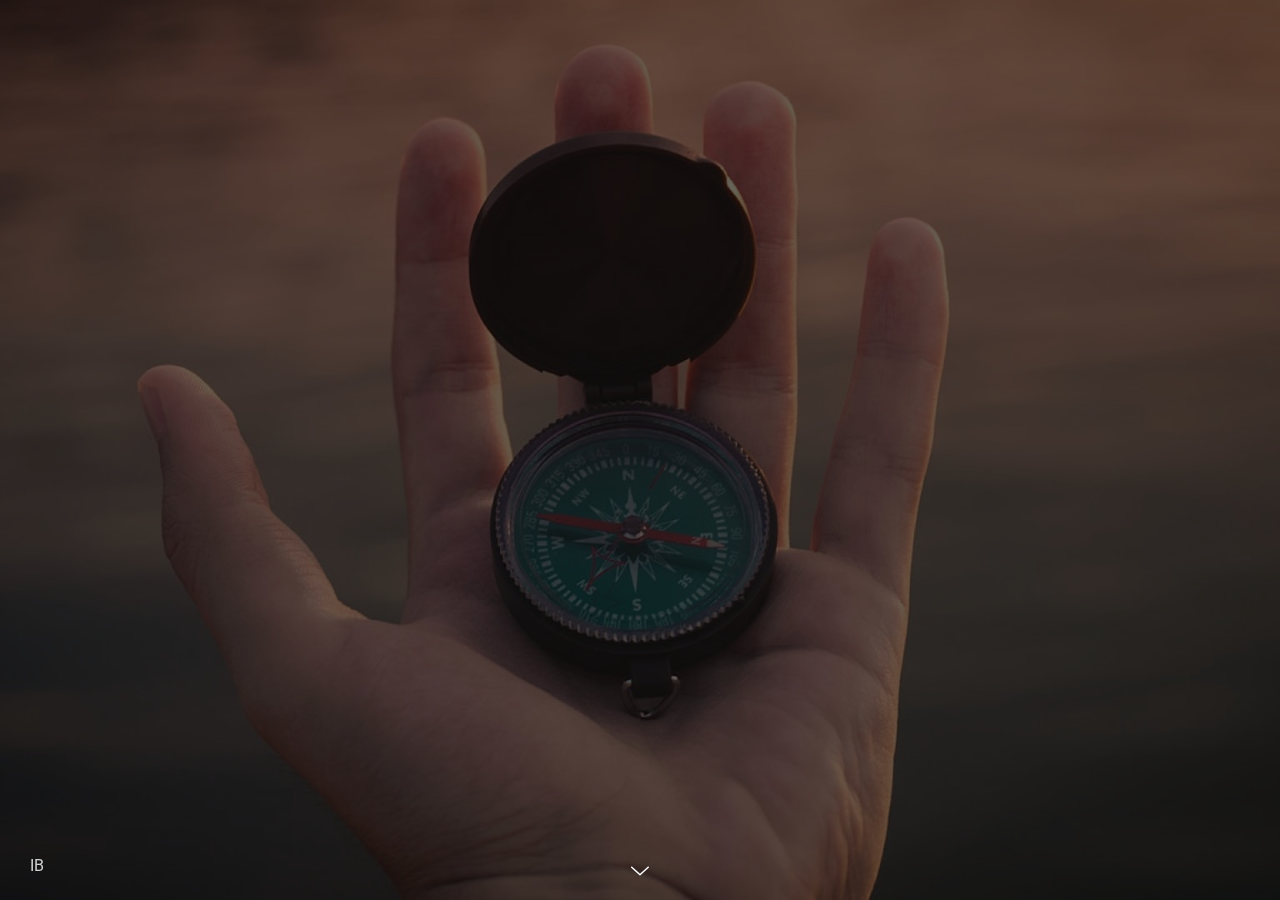
==== index.html @ e5f9a40c "Update index.html" ====
<!doctype html>
<html>
<head>
	<meta charset="UTF-8">
	<meta name="viewport" content="width=device-width, height=device-height, initial-scale=1.0, viewport-fit=cover">
	<meta name="apple-mobile-web-app-capable" content="yes" />
	
		<!-- Custom Scripts *************************************************************************************-->
	

<meta name="keywords" content="">
<meta name="author" content="">
     <meta name="description" content="Test webcam and microphone on your browser">

	<!-- Page Title -->
	<title>Test Distanciel IB</title>

	<!-- Compressed Styles -->
	<link href="css/slides.min.css" rel="stylesheet" type="text/css">

	<!-- Custom Styles -->
	
	 
	 <link href="https://fonts.googleapis.com/css?family=Work+Sans:300,400,700" rel="stylesheet">
	 
	 <link rel="stylesheet" href="css/font-awesome.min.css">
	 
	 <link rel="stylesheet" href="https://maxcdn.bootstrapcdn.com/font-awesome/4.4.0/css/font-awesome.min.css">
	 
     <link href="js/selectivity-3.1.0/selectivity-jquery.min.css" rel="stylesheet" />
	<!-- <link href="css/custom.css" rel="stylesheet" type="text/css"> -->
	
	  <link rel="stylesheet" href="css/style.css">


	<script src="https://ajax.googleapis.com/ajax/libs/jquery/1.10.2/jquery.min.js"></script>
	<!-- jQuery 3.3.1
	<script src="https://ajax.googleapis.com/ajax/libs/jquery/3.3.1/jquery.min.js"></script>-->

	<!-- Compressed Scripts -->
	
	<script src="js/selectivity-3.1.0/selectivity-jquery.min.js"></script>
	<script data-cfasync="false" src="form-submission-handler.js"></script>
	<script src="js/bootstrap.min.js"></script>
	<script src="js/slides.min.js" type="text/javascript"></script>
	
	
<!-- Custom Scripts *************************************************************************************
	
	     <link rel="stylesheet" href="./css/reading.css">
		 
		 
		 
     <link rel="stylesheet" href="./css/webcam.css">
	<!-- <script src="js/custom.js" type="text/javascript"></script> -->

	<!-- Fonts and Material Icons -->
	<link rel="stylesheet" as="font" href="https://fonts.googleapis.com/css?family=Roboto:100,300,400,500,600,700|Material+Icons"/>
 
</head>
<body class="slides horizontal simplifiedMobile animated">
		
<!-- SVG Library -->
<svg xmlns="http://www.w3.org/2000/svg" style="display:none">
  
  <symbol id="logo" viewBox="0 0 106 31"><title>Slides Framework</title><path d="M17.413 14.04c-.56-5.84-5.6-7-8.52-7-4.6 0-8.6 2.92-8.6 7.52 0 3 2.4 4.88 5.28 5.8 4.24 1.64 5.88 1.84 5.88 3.36 0 1.08-1.2 1.72-2.32 1.72-.28 0-2.24 0-2.52-2.04h-6.6c.6 5.84 5.68 7.36 9.04 7.36 4.92 0 9.04-2.88 9.04-7.76 0-4.8-4-5.92-7.76-6.96-1.76-.52-3.4-1.2-3.4-2.2 0-.6.48-1.48 1.88-1.48 1.96 0 2.04 1.2 2.08 1.68h6.52zm2.222 15.96h6.64v-29.6h-6.64v29.6zm9.662-24.56h6.64v-5.04h-6.64v5.04zm0 24.56h6.64v-22.2h-6.64v22.2zm32.782-29.6h-6.64v9.28c-.72-.72-2.6-2.64-6.52-2.64-5.64 0-11 4.28-11 11.8 0 6.68 4.4 11.88 11.12 11.88 4.48 0 6.08-2.2 6.72-3.12v2.4h6.32v-29.6zm-17.52 18.4c0-2.56 1.8-5.56 5.64-5.56 1.56 0 2.96.56 3.96 1.56 1 .96 1.64 2.32 1.64 3.92.08 1.64-.52 3.08-1.56 4.12s-2.52 1.68-4.12 1.68c-3.12 0-5.56-2.28-5.56-5.68v-.04zm42.502 2.4c.52-4.08-.32-7.64-3.12-10.64-2.08-2.2-5-3.52-8.4-3.52-6.76 0-11.64 5.72-11.64 11.92 0 6.6 5.4 11.76 11.76 11.76 2.28 0 4.48-.68 6.32-2 1.88-1.28 3.44-3.2 4.52-5.68h-6.8c-.8 1.16-1.92 2.08-4.04 2.08-2.6 0-4.84-1.56-5.12-3.92h16.52zm-16.44-5.04c.16-1.04 1.52-3.52 4.96-3.52s4.8 2.48 4.96 3.52h-9.92zm34.502-2.12c-.56-5.84-5.6-7-8.52-7-4.6 0-8.6 2.92-8.6 7.52 0 3 2.4 4.88 5.28 5.8 4.24 1.64 5.88 1.84 5.88 3.36 0 1.08-1.2 1.72-2.32 1.72-.28 0-2.24 0-2.52-2.04h-6.6c.6 5.84 5.68 7.36 9.04 7.36 4.92 0 9.04-2.88 9.04-7.76 0-4.8-4-5.92-7.76-6.96-1.76-.52-3.4-1.2-3.4-2.2 0-.6.48-1.48 1.88-1.48 1.96 0 2.04 1.2 2.08 1.68h6.52z"/></symbol>

  <symbol id="logo-icon" viewBox="0 0 50 41"><title>Slides Framework</title><path d="M4,12h42c2.2,0,4,1.8,4,4v21c0,2.2-1.8,4-4,4H4c-2.2,0-4-1.8-4-4V16C0,13.8,1.8,12,4,12z"/><path opacity="0.6" d="M45.5,9h-41C3.7,9,3,8.3,3,7.5v0C3,6.7,3.7,6,4.5,6h41C46.3,6,47,6.7,47,7.5v0C47,8.3,46.3,9,45.5,9z"/><path opacity="0.4" d="M7.5,0h35C43.3,0,44,0.7,44,1.5v0C44,2.3,43.3,3,42.5,3h-35C6.7,3,6,2.3,6,1.5v0C6,0.7,6.7,0,7.5,0z"/></symbol>
  
  <symbol id="close" viewBox="0 0 30 30"><path d="M15 0c-8.3 0-15 6.7-15 15s6.7 15 15 15 15-6.7 15-15-6.7-15-15-15zm5.7 19.3c.4.4.4 1 0 1.4-.2.2-.4.3-.7.3s-.5-.1-.7-.3l-4.3-4.3-4.3 4.3c-.2.2-.4.3-.7.3s-.5-.1-.7-.3c-.4-.4-.4-1 0-1.4l4.3-4.3-4.3-4.3c-.4-.4-.4-1 0-1.4s1-.4 1.4 0l4.3 4.3 4.3-4.3c.4-.4 1-.4 1.4 0s.4 1 0 1.4l-4.3 4.3 4.3 4.3z"/></symbol>
  
  <symbol id="close-small" viewBox="0 0 11 11"><path d="M6.914 5.5l3.793-3.793c.391-.391.391-1.023 0-1.414s-1.023-.391-1.414 0l-3.793 3.793-3.793-3.793c-.391-.391-1.023-.391-1.414 0s-.391 1.023 0 1.414l3.793 3.793-3.793 3.793c-.391.391-.391 1.023 0 1.414.195.195.451.293.707.293s.512-.098.707-.293l3.793-3.793 3.793 3.793c.195.195.451.293.707.293s.512-.098.707-.293c.391-.391.391-1.023 0-1.414l-3.793-3.793z"/></symbol>

  <symbol id="arrow-left" viewBox="0 0 29 56"><path d="M28.7.3c.4.4.4 1 0 1.4l-26.3 26.3 26.3 26.3c.4.4.4 1 0 1.4-.4.4-1 .4-1.4 0l-27-27c-.4-.4-.4-1 0-1.4l27-27c.3-.3 1-.4 1.4 0z"/></symbol>
  
  <symbol id="arrow-right" viewBox="0 0 29 56"><path d="M.3 55.7c-.4-.4-.4-1 0-1.4l26.3-26.3-26.3-26.3c-.4-.4-.4-1 0-1.4.4-.4 1-.4 1.4 0l27 27c.4.4.4 1 0 1.4l-27 27c-.3.3-1 .4-1.4 0z"/></symbol>

  <symbol id="back" viewBox="0 0 20 20"><path d="M2.3 10.7l5 5c.4.4 1 .4 1.4 0s.4-1 0-1.4l-3.3-3.3h11.6c.6 0 1-.4 1-1s-.4-1-1-1h-11.6l3.3-3.3c.4-.4.4-1 0-1.4-.2-.2-.4-.3-.7-.3s-.5.1-.7.3l-5 5c-.2.2-.3.5-.3.7 0 .2.1.5.3.7z"/></symbol>
  
  <symbol id="menu" viewBox="0 0 18 18"><path d="M16 5h-14c-.6 0-1-.4-1-1 0-.5.4-1 1-1h14c.5 0 1 .4 1 1s-.4 1-1 1zm-14 5h14c.5 0 1-.4 1-1 0-.5-.4-1-1-1h-14c-.6 0-1 .4-1 1s.4 1 1 1zm14 3h-14c-.5 0-1 .4-1 1 0 .5.4 1 1 1h14c.5 0 1-.4 1-1s-.4-1-1-1z"/></symbol>
  
  <symbol id="share" viewBox="0 0 18 18"><path d="M16 8c-.6 0-1 .4-1 1v6h-12v-6c0-.6-.4-1-1-1s-1 .4-1 1v6c0 1.1.9 2 2 2h12c1.1 0 2-.9 2-2v-6c0-.6-.4-1-1-1zm-2.3-2.3c.4-.4.4-1 0-1.4l-4-4c-.4-.4-1-.4-1.4 0l-4 4c-.4.4-.4 1 0 1.4s1 .4 1.4 0l2.3-2.3v7.6c0 .6.4 1 1 1s1-.4 1-1v-7.6l2.3 2.3c.4.4 1 .4 1.4 0z"/></symbol>

  <symbol id="arrow-down" viewBox="0 0 24 24"><path d="M12 18c-.2 0-.5-.1-.7-.3l-11-10c-.4-.4-.4-1-.1-1.4.4-.4 1-.4 1.4-.1l10.4 9.4 10.3-9.4c.4-.4 1-.3 1.4.1.4.4.3 1-.1 1.4l-11 10c-.1.2-.4.3-.6.3z"/></symbol>
  
  <symbol id="arrow-up" viewBox="0 0 24 24"><path d="M11.9 5.9c.2 0 .5.1.7.3l11 10c.4.4.4 1 .1 1.4-.4.4-1 .4-1.4.1l-10.4-9.4-10.3 9.4c-.4.4-1 .3-1.4-.1-.4-.4-.3-1 .1-1.4l11-10c.1-.2.4-.3.6-.3z"/></symbol>
  
  <symbol id="arrow-top" viewBox="0 0 18 18"><path d="M15.7 7.3l-6-6c-.4-.4-1-.4-1.4 0l-6 6c-.4.4-.4 1 0 1.4.4.4 1 .4 1.4 0l4.3-4.3v11.6c0 .6.4 1 1 1s1-.4 1-1v-11.6l4.3 4.3c.2.2.4.3.7.3s.5-.1.7-.3c.4-.4.4-1 0-1.4z"/></symbol>
  
  <symbol id="play" viewBox="0 0 30 30"><path d="M7 30v-30l22 15z"/></symbol>
  
  <symbol id="chat" viewBox="0 0 18 18"><path d="M5,17c-0.2,0-0.3,0-0.4-0.1C4.2,16.7,4,16.4,4,16v-2H2c-1.1,0-2-0.9-2-2V3c0-1.1,0.9-2,2-2h14c1.1,0,2,0.9,2,2v9 c0,1.1-0.9,2-2,2H9.3l-3.7,2.8C5.4,16.9,5.2,17,5,17z M2,12h3.5C5.8,12,6,12.2,6,12.5V14l2.4-1.8C8.6,12.1,8.8,12,9,12h7V3H2V12z M13,7H5C4.4,7,4,6.6,4,6s0.4-1,1-1h8c0.6,0,1,0.4,1,1S13.6,7,13,7z M13,10H5c-0.6,0-1-0.4-1-1s0.4-1,1-1h8c0.6,0,1,0.4,1,1 S13.6,10,13,10z"/></symbol>

  <symbol id="mail" viewBox="0 0 18 18"><path d="M16 2h-14c-1.1 0-2 .9-2 2v10c0 1.1.9 2 2 2h14c1.1 0 2-.9 2-2v-10c0-1.1-.9-2-2-2zm0 2v.5l-7 4.3-7-4.4v-.4h14zm-14 10v-7.2l6.5 4c.1.1.3.2.5.2s.4-.1.5-.2l6.5-4v7.2h-14z"/></symbol>

  <symbol id="sound-on" viewBox="0 0 18 18"><path d="M8.5,0.1C8.1-0.1,7.7,0,7.4,0.2L3.7,3H2C0.9,3,0,3.9,0,5v6c0,1.1,0.9,2,2,2h1.7l3.7,2.8C7.6,15.9,7.8,16,8,16 c0.2,0,0.3,0,0.4-0.1C8.8,15.7,9,15.4,9,15V1C9,0.6,8.8,0.3,8.5,0.1z M7,13l-2.4-1.8C4.4,11.1,4.2,11,4,11l-2,0l0-6h2 c0.2,0,0.4-0.1,0.6-0.2L7,3V13z M11.7,9.9l0.7,1.9C13.9,11.2,15,9.7,15,8c0-1.7-1.1-3.2-2.7-3.8l-0.7,1.9C12.5,6.4,13,7.2,13,8C13,8.9,12.5,9.6,11.7,9.9z M12.2,1.1l-0.3,2C14.3,3.5,16,5.6,16,8s-1.8,4.5-4.2,4.9l0.3,2C15.6,14.3,18,11.4,18,8C18,4.6,15.6,1.7,12.2,1.1z"/></symbol>
  
  <symbol id="sound-off" viewBox="0 0 18 18"><path d="M15.9,8l1.8-1.8c0.4-0.4,0.4-1,0-1.4s-1-0.4-1.4,0l-1.8,1.8l-1.8-1.8c-0.4-0.4-1-0.4-1.4,0s-0.4,1,0,1.4L13.1,8l-1.8,1.8 c-0.4,0.4-0.4,1,0,1.4c0.2,0.2,0.5,0.3,0.7,0.3s0.5-0.1,0.7-0.3l1.8-1.8l1.8,1.8c0.2,0.2,0.5,0.3,0.7,0.3s0.5-0.1,0.7-0.3 c0.4-0.4,0.4-1,0-1.4L15.9,8z M8.5,0.1C8.1-0.1,7.7,0,7.4,0.2L3.7,3H2C0.9,3,0,3.9,0,5v6c0,1.1,0.9,2,2,2h1.7l3.7,2.8C7.6,15.9,7.8,16,8,16 c0.2,0,0.3,0,0.4-0.1C8.8,15.7,9,15.4,9,15V1C9,0.6,8.8,0.3,8.5,0.1z M7,13l-2.4-1.8C4.4,11.1,4.2,11,4,11l-2,0l0-6h2 c0.2,0,0.4-0.1,0.6-0.2L7,3V13z"/></symbol>
  
  <!-- social -->
  <symbol id="apple" viewBox="-1 1 24 24"><path d="M17.6 13.8c0-3 2.5-4.5 2.6-4.6-1.4-2.1-3.6-2.3-4.4-2.4-1.9-.2-3.6 1.1-4.6 1.1-.9 0-2.4-1.1-4-1-2 0-3.9 1.2-5 3-2.1 3.7-.5 9.1 1.5 12.1 1 1.5 2.2 3.1 3.8 3 1.5-.1 2.1-1 3.9-1s2.4 1 4 1 2.7-1.5 3.7-2.9c1.2-1.7 1.6-3.3 1.7-3.4-.1-.1-3.2-1.3-3.2-4.9zm-3.1-9c.8-1 1.4-2.4 1.2-3.8-1.2 0-2.7.8-3.5 1.8-.8.9-1.5 2.3-1.3 3.7 1.4.1 2.8-.7 3.6-1.7z"/></symbol>

  <symbol id="dribbble" viewBox="0 0 24 24"><path d="M12 0c-6.7 0-12 5.3-12 12s5.3 12 12 12 12-5.3 12-12-5.3-12-12-12zm7.9 5.7c1.3 1.7 2.1 3.9 2.3 6.1-.4-.1-2.4-.4-4.7-.4-.8 0-1.5 0-2.3.1 0-.1-.1-.3-.3-.5l-.7-1.5c3.7-1.4 5.3-3.4 5.7-3.8zm-7.9-3.8c2.5 0 4.9.9 6.7 2.5-.3.4-1.9 2.3-5.2 3.6-1.6-2.9-3.3-5.3-3.7-5.9.6-.1 1.4-.2 2.2-.2zm-4.4 1c.4.6 2.1 3 3.7 5.8-4.4 1.2-8.2 1.2-9.2 1.2h-.1c.8-3.1 2.9-5.6 5.6-7zm-5.7 9.1v-.3h.3c1.2 0 5.6-.1 10.1-1.5l.8 1.6c-.1 0-.3 0-.4.1-5.1 1.6-7.9 6-8.3 6.7-1.6-1.7-2.5-4.1-2.5-6.6zm10.1 10.1c-2.3 0-4.4-.8-6.1-2.1.3-.5 2.4-4.4 7.9-6.3 1.3 3.6 2 6.7 2.1 7.6-1.2.6-2.6.8-3.9.8zm5.7-1.8c-.1-.8-.7-3.6-2-7.1.7-.1 1.3-.1 2-.1 2.1 0 3.7.4 4.1.5-.3 2.8-1.8 5.2-4.1 6.7z"/></symbol>

  <symbol id="facebook" viewBox="0 0 24 24"><path d="M24 1.3v21.3c0 .7-.6 1.3-1.3 1.3h-6.1v-9.3h3.1l.5-3.6h-3.6v-2.2c0-1.1.3-1.8 1.8-1.8h1.9v-3.2c-.3 0-1.5-.1-2.8-.1-2.8 0-4.7 1.7-4.7 4.8v2.7h-3.1v3.6h3.1v9.2h-11.5c-.7 0-1.3-.6-1.3-1.3v-21.4c0-.7.6-1.3 1.3-1.3h21.3c.8 0 1.4.6 1.4 1.3z"/></symbol>

  <symbol id="facebook2" viewBox="0 0 512 512"><path d="M288 176v-64c0-17.664 14.336-32 32-32h32v-80h-64c-53.024 0-96 42.976-96 96v80h-64v80h64v256h96v-256h64l32-80h-96z"/></symbol>
   
  <symbol id="fb-like" viewBox="0 0 20 20"><path d="M0 8v12h5v-12h-5zm2.5 10.8c-.4 0-.8-.3-.8-.8 0-.4.3-.8.8-.8s.8.3.8.8c0 .4-.4.8-.8.8zm3.5-.8h9.5c1.1 0 1.7-1 1.7-1.7 0-.3-.4-1-.4-1 1.4-.3 1.7-1.2 1.7-1.7-.1-.5-.3-.9-.5-1 1-.4 1.5-1.1 1.4-1.9-.1-.8-1-1.5-1-1.5 1-.6.9-1.5.9-1.5-.3-1.3-1.5-1.7-1.7-1.7h-5.6s.3-.5.3-2.4-1.3-3.6-2.6-3.6c0 0-.7.1-1 .3v3.5l-2.7 4.4v9.8z"/></symbol>
  
  <symbol id="googlePlus" viewBox="0 1 24 24"><path d="M7.8 13.5h4.6c-.6 2-2.5 3.4-4.6 3.4-2.7 0-4.9-2.2-4.9-4.9s2.2-4.9 4.9-4.9c1.1 0 2.1.3 3 1l1.8-2.4c-1.4-1.1-3-1.6-4.8-1.6-4.3 0-7.9 3.5-7.9 7.9s3.5 7.9 7.9 7.9 7.9-3.5 7.9-7.9v-1.5h-7.9v3zM21.7 11v-2.2h-2v2.2h-2.2v2h2.2v2.2h2v-2.2h2.2v-2z"/></symbol>
  
  <symbol id="instagram" viewBox="0 0 20 20"><circle cx="10" cy="10" r="3.3"/><path d="M13,0H7C2.2,0,0,2.2,0,7v6c0,4.8,2.1,7,7,7h6c4.8,0,7-2.2,7-7V7C20,2.2,17.9,0,13,0z M10,15.1c-2.8,0-5.1-2.3-5.1-5.1 S7.2,4.9,10,4.9s5.1,2.3,5.1,5.1S12.8,15.1,10,15.1z M15.3,5.9c-0.7,0-1.2-0.5-1.2-1.2c0-0.7,0.5-1.2,1.2-1.2s1.2,0.5,1.2,1.2 C16.5,5.3,16,5.9,15.3,5.9z"/></symbol>

  <symbol id="behance" viewBox="0 0 511.958 511.958"><path d="M210.624 240.619c10.624-5.344 18.656-11.296 24.16-17.728 9.792-11.584 14.624-26.944 14.624-45.984 0-18.528-4.832-34.368-14.496-47.648-16.128-21.632-43.424-32.704-82.016-33.28h-152.896v312.096h142.56c16.064 0 30.944-1.376 44.704-4.192 13.76-2.848 25.664-8.064 35.744-15.68 8.96-6.624 16.448-14.848 22.4-24.544 9.408-14.656 14.112-31.264 14.112-49.76 0-17.92-4.128-33.184-12.32-45.728-8.288-12.544-20.448-21.728-36.576-27.552zm-147.552-90.432h68.864c15.136 0 27.616 1.632 37.408 4.864 11.328 4.704 16.992 14.272 16.992 28.864 0 13.088-4.32 22.24-12.864 27.392-8.608 5.152-19.776 7.744-33.472 7.744h-76.928v-68.864zm108.896 198.24c-7.616 3.68-18.336 5.504-32.064 5.504h-76.832v-83.232h77.888c13.568.096 24.128 1.888 31.68 5.248 13.44 6.08 20.128 17.216 20.128 33.504 0 19.2-6.912 32.128-20.8 38.976zM327.168 110.539h135.584v38.848h-135.584zM509.856 263.851c-2.816-18.08-9.024-33.984-18.688-47.712-10.592-15.552-24.032-26.944-40.384-34.144-16.288-7.232-34.624-10.848-55.04-10.816-34.272 0-62.112 10.72-83.648 32-21.472 21.344-32.224 52.032-32.224 92.032 0 42.656 11.872 73.472 35.744 92.384 23.776 18.944 51.232 28.384 82.4 28.384 37.728 0 67.072-11.232 88.032-33.632 13.408-14.144 20.992-28.064 22.656-41.728h-62.464c-3.616 6.752-7.808 12.032-12.608 15.872-8.704 7.04-20.032 10.56-33.92 10.56-13.216 0-24.416-2.912-33.76-8.704-15.424-9.28-23.488-25.536-24.512-48.672h170.464c.256-19.936-.384-35.264-2.048-45.824zm-166.88 5.984c2.24-15.008 7.68-26.912 16.32-35.712 8.64-8.768 20.864-13.184 36.512-13.216 14.432 0 26.496 4.128 36.32 12.416 9.696 8.352 15.168 20.48 16.288 36.512h-105.44z"/></symbol>
  
  <symbol id="linkedin" viewBox="0 0 24 24"><path d="M5.9 21.9h-4.7v-14.2h4.7v14.2zm-2.3-16.1c-1.6 0-2.6-1.1-2.6-2.5s1-2.5 2.7-2.5c1.6 0 2.6 1 2.6 2.5-.1 1.4-1.2 2.5-2.7 2.5zm19.2 16.1h-4.7v-7.6c0-2-.7-3.3-2.3-3.3-1.3 0-2.1.9-2.5 1.7-.1.3-.1.8-.1 1.2v7.9h-4.7v-14.1h4.7v2c.7-.9 1.7-2.3 4.3-2.3 3.1 0 5.5 2.1 5.5 6.4v8.2h-.2z"/></symbol>

  <symbol id="medium" viewBox="0 0 130.8 104"><path d="M15.5 21.2c.2-1.6-.5-3.2-1.7-4.3l-12.1-14.7v-2.2h38l29.3 64.4 25.8-64.4h36.2v2.2l-10.5 10c-.9.7-1.3 1.8-1.2 2.9v73.7c0 1.1.3 2.2 1.2 2.9l10.2 10v2.2h-51.3v-2.2l10.6-10.2c1-1 1-1.3 1-2.9v-59.6l-29.4 74.7h-4l-34.2-74.7v50.3c0 2.2.4 4.2 1.9 5.7l13.7 16.8v2.2h-39v-2.2l13.8-16.7c1.5-1.5 1.8-3.3 1.8-5.7l-.1-58.2z"/></symbol>
  
  <symbol id="pinterest" viewBox="0 0 24 24"><path d="M5.9 13.9c1.2-2-.4-2.5-.6-4-1-6.1 7.1-10.2 11.4-6 2.9 2.9 1 12-3.7 11-4.6-.9 2.2-8.1-1.4-9.5-3-1.1-4.6 3.6-3.2 5.9-.8 4-2.5 7.7-1.8 12.7 2.3-1.7 3.1-4.8 3.7-8.1 1.2.7 1.8 1.4 3.3 1.5 5.5.4 8.6-5.4 7.8-10.7-.7-4.7-5.5-7.1-10.6-6.6-4.1.4-8.1 3.7-8.3 8.3-.1 2.8.7 4.9 3.4 5.5z"/></symbol>
  
  <symbol id="stumbleupon" viewBox="0 0 24 24"><path d="M13.3 9.6l1.6.8 2.5-.8v-1.4c0-3-2.4-5.4-5.4-5.4s-5.4 2.4-5.4 5.4v7.5c0 .7-.6 1.3-1.3 1.3s-1.3-.6-1.3-1.3v-3.2h-4v3.2c0 3 2.4 5.4 5.4 5.4s5.4-2.4 5.4-5.4v-7.5c0-.7.6-1.3 1.3-1.3s1.3.6 1.3 1.3l-.1 1.4zm6.6 2.9v3.2c0 .7-.6 1.3-1.3 1.3s-1.3-.6-1.3-1.3v-3.2l-2.5.8-1.6-.8v3.2c0 3 2.4 5.4 5.4 5.4s5.4-2.4 5.4-5.4v-3.2h-4.1z"/></symbol>
  
  <symbol id="twitter" viewBox="0 1 24 23"><path d="M21.5 7.6v.6c0 6.6-5 14.1-14 14.1-2.8 0-5.4-.8-7.6-2.2l1.2.1c2.3 0 4.4-.8 6.1-2.1-2.2 0-4-1.5-4.6-3.4.3.1.6.1.9.1.5 0 .9-.1 1.3-.2-2.1-.6-3.8-2.6-3.8-5 .7.4 1.4.6 2.2.6-1.3-.9-2.2-2.4-2.2-4.1 0-.9.2-1.8.7-2.5 2.4 3 6.1 5 10.2 5.2-.1-.4-.1-.7-.1-1.1 0-2.7 2.2-5 4.9-5 1.4 0 2.7.6 3.6 1.6 1-.3 2.1-.7 3-1.3-.4 1.2-1.1 2.1-2.2 2.7 1-.1 1.9-.4 2.8-.8-.6 1.1-1.4 2-2.4 2.7z"/></symbol>
  
  <symbol id="tumblr" viewBox="0 0 23 23"><path d="M12.573 4.94v-4.94h-3.188c-.072.183-.11.4-.11.622-.034.107-.072.184-.072.293-.328 1.829-1.28 3.11-2.892 3.807-.476.218-.914.253-1.39.218v3.987h2.342c.039 5.603.039 8.493.039 8.64v.332c.294 2.449 1.573 3.914 3.843 4.463.914.257 1.901.366 2.892.366 1.279-.036 2.525-.256 3.771-.659v-4.685c-.731.22-1.395.402-1.977.583-1.135.333-2.087.113-2.857-.619-.073-.11-.183-.257-.221-.403-.106-.586-.178-1.206-.178-1.795v-6.222h5.083v-3.988h-5.085z"/></symbol>

  <symbol id="xing" viewBox="0 0 24 24"><path d="M3.647 4.74c-.208 0-.384.073-.472.216-.091.148-.077.338.02.531l2.34 4.051v.02l-3.678 6.49c-.096.191-.091.383 0 .531.088.142.244.236.452.236h3.461c.518 0 .767-.349.944-.669l3.737-6.608-2.38-4.15c-.172-.307-.433-.649-.964-.649h-3.46zm14.542-4.74c-.517 0-.741.326-.927.659l-7.702 13.658 4.918 9.023c.172.307.437.659.967.659h3.457c.208 0 .371-.079.459-.221.092-.148.09-.343-.007-.535l-4.88-8.915v-.023l7.664-13.551c.096-.191.098-.386.007-.534-.088-.142-.252-.221-.46-.221h-3.496z"/></symbol>

  <symbol id="whatsapp" viewBox="0 0 512 512"><path d="M256.064 0h-.128c-141.152 0-255.936 114.816-255.936 256 0 56 18.048 107.904 48.736 150.048l-31.904 95.104 98.4-31.456c40.48 26.816 88.768 42.304 140.832 42.304 141.152 0 255.936-114.848 255.936-256s-114.784-256-255.936-256zm148.96 361.504c-6.176 17.44-30.688 31.904-50.24 36.128-13.376 2.848-30.848 5.12-89.664-19.264-75.232-31.168-123.68-107.616-127.456-112.576-3.616-4.96-30.4-40.48-30.4-77.216s18.656-54.624 26.176-62.304c6.176-6.304 16.384-9.184 26.176-9.184 3.168 0 6.016.16 8.576.288 7.52.32 11.296.768 16.256 12.64 6.176 14.88 21.216 51.616 23.008 55.392 1.824 3.776 3.648 8.896 1.088 13.856-2.4 5.12-4.512 7.392-8.288 11.744-3.776 4.352-7.36 7.68-11.136 12.352-3.456 4.064-7.36 8.416-3.008 15.936 4.352 7.36 19.392 31.904 41.536 51.616 28.576 25.44 51.744 33.568 60.032 37.024 6.176 2.56 13.536 1.952 18.048-2.848 5.728-6.176 12.8-16.416 20-26.496 5.12-7.232 11.584-8.128 18.368-5.568 6.912 2.4 43.488 20.48 51.008 24.224 7.52 3.776 12.48 5.568 14.304 8.736 1.792 3.168 1.792 18.048-4.384 35.52z"/></symbol>
  
  <symbol id="youtube" viewBox="0 0 24 24"><path d="M23.6 6.3c-.3-1.2-1.4-2.2-2.6-2.3-3-.3-6-.3-9-.3s-6 0-9 .3c-1.2.1-2.3 1.1-2.6 2.3-.4 1.8-.4 3.8-.4 5.7 0 1.9 0 3.9.4 5.7.3 1.2 1.4 2.2 2.6 2.3 3 .3 6 .3 9 .3s6 0 9-.3c1.3-.1 2.3-1.1 2.6-2.4.4-1.7.4-3.7.4-5.6 0-1.9 0-3.9-.4-5.7zm-14.1 9v-6.6l6.5 3.3-6.5 3.3z"/></symbol>

</svg>

<!-- Panel Top #05 
<nav class="panel top">
  <div class="sections desktop">
    <div class="left"><a href="#" title="Slides Framework"><svg style="width:82px;height:24px"><use xmlns:xlink="http://www.w3.org/1999/xlink" xlink:href="#logo"></use></svg></a></div>
    <div class="center">
      <ul class="menu">
        <li><a href="#">Tour</a></li>
        <li><a href="#">Upgrade</a></li>
        <li><a href="#">Help</a></li>
        <li><a href="#">Explore</a></li>
      </ul>
    </div>
    <div class="right"><a class="button blue gradient" href="#">Profile</a><a class="button green gradient" href="#">Get App</a></div>
  </div>
  <div class="sections compact hidden">
    <div class="left"><a href="#" title="Slides Framework"><svg style="width:82px;height:24px"><use xmlns:xlink="http://www.w3.org/1999/xlink" xlink:href="#logo"></use></svg></a></div>
    <div class="right"><span class="button actionButton sidebarTrigger" data-sidebar-id="1"><svg><use xmlns:xlink="http://www.w3.org/1999/xlink" xlink:href="#menu"></use></svg></span</div>
  </div>
</nav>

-->

<!-- Sidebar -->


<nav class="sidebar" data-sidebar-id="1">
  <div class="close"><svg><use xmlns:xlink="http://www.w3.org/1999/xlink" xlink:href="#close"></use></svg></div>
  <div class="content">
    <a href="#" class="logo"><svg width="37" height="30"><use xmlns:xlink="http://www.w3.org/1999/xlink" xlink:href="#logo-icon"></use></svg></a>
    <ul class="mainMenu margin-top-3">
      <li><a href="#">All Goods</a></li>
      <li><a href="#">UI Kits</a></li>
      <li><a href="#">Icons</a></li>
      <li><a href="#">Mockups</a></li>
      <li><a href="#">Toolkit</a></li>
    </ul>
    <ul class="subMenu small opacity-8">
      <li><a href="#">Submit Product</a></li>
      <li><a href="#">FAQ</a></li>
      <li><a href="#">License</a></li>
      <li><a href="#">Terms & Conditions</a></li>
      <li><a href="#">Privacy Policy</a></li>
      <li><a href="#">Contact Us</a></li>
    </ul>
    <ul class="social opacity-8">
      <li><a href="#"><svg><use xmlns:xlink="http://www.w3.org/1999/xlink" xlink:href="#facebook"></use></svg></a></li>
      <li><a href="#"><svg><use xmlns:xlink="http://www.w3.org/1999/xlink" xlink:href="#twitter"></use></svg></a></li>
      <li><a href="#"><svg><use xmlns:xlink="http://www.w3.org/1999/xlink" xlink:href="#instagram"></use></svg></a></li>
    </ul>
  </div>
</nav>

	  
	  
	     <form class="gform pure-form pure-form-stacked" method="POST" data-email="example@email.net"
  action="https://script.google.com/macros/s/AKfycbwnrSqRIxsL5VvUGe09Od9JOt1h4wtawb000lg_/exec">
		     


<!-- Slide Premere page 5 (#91) -->
<section class="slide fade-6 kenBurns">
  <div class="content">
    <div class="container">
      <div class="wrap">
      
        <div class="fix-12-12 toCenter">
          <div class="fix-7-12">
            <p class="margin-bottom-2 ae-1"><span class="opacity-6">IB</p>
            <h1 class="ae-2 huge fromAbove margin-bottom-2">Bienvenu sur le test distanciel</h1>
            <!--<a href="#" class="button green gradient ae-3">Purchase</a>-->
			 <p class="margin-bottom-2 ae-1"><span class="opacity-6">Le test se passe en 4 étapes <br>Pour passer les étapes il vous suffit de cliquer sur la flèche qui est en bas de page<br>N'oubliez pas d'envoyer votre test</p>
          </div>
          <ul class="grid fixedSpaces left margin-top-10">
            <li class="col-3-12 col-tablet-1-2 col-phablet-1-1 ae-4 fromLeft">
             <h3>Présentation</h3>
             <p class="tiny opacity-6">Attention a bien vérifier vos informations.</p>
            </li>
            <li class="col-3-12 col-tablet-1-2 col-phablet-1-1 ae-5 fromLeft">
             <h3>Débit</h3>
             <p class="tiny opacity-6">Assurez vous d'etre en fillaire pour un meilleur débit.</p>
            </li>
            <li class="col-3-12 col-tablet-1-2 col-phablet-1-1 ae-6 fromLeft">
             <h3>Matériel</h3>
             <p class="tiny opacity-6">N'oubliez pas d'autoriser la camera et le micro.</p>
            </li>
            <li class="col-3-12 col-tablet-1-2 col-phablet-1-1 ae-7 fromLeft">
             <h3>Questions</h3>
             <p class="tiny opacity-6">Nous répondrons a toutes vos questions.</p>
            </li>
          </ul>
        </div>
                
      </div>
    </div>
  </div>
  <div class="background" style="background-image:url(assets/img/background/img-91.jpg)"></div>
</section>

<div class="thankyou_message" style="display:none;">
        <h2><em id="result"></em></h2>
    </div>


<!-- Slide 3 2 eme page présentation (#27) -->
<section class="slide fade-6 kenBurns">
	
	    <div class="thankyou_message" style="display:none;">
        <h2><em id="result"></em></h2>
    </div>
	
	
	
  <div class="content">
    <div class="container">
      <div class="wrap">
        
        <div class="fix-12-12">
          <ul class="flex verticalCenter">
          <!--  <li class="col-5-12 cell-27">
              <div class="fix-4-12">
			  
			  <img src="assets/img/iblogo.png" alt="" />
             <ul class="slider clickable ae-1 fromAbove" data-slider-id="27-2">
                 <li class="selected"><img src="assets/img/watch-26-2.png"/></li> 
                  <li><img src="assets/img/watch-26-2.png" /></li> 
                  <li><img src="assets/img/watch-26-2.png" /></li>
                 <li><img src="assets/img/watch-26-2.png" alt="Apple Watch Thumbnail"/></li> 
                </ul> 
            <ul class="controller dots ae-2 fromCenter margin-top-3" data-slider-id="27-2">
                  <li class="dot selected"></li>
                  <li class="dot"></li>
                  <li class="dot"></li>
                  <li class="dot"></li>
                </ul> 
              </div>
            </li> -->
			
            <li class="col-7-12 left">
              <h1 class="ae-2 fromCenter">Présentation</h1>
		    
		    
             
		  <div class="ae-2 fromCenter">
                        
						<fieldset>
                              <label for="name">Nom et Prénom</label>
							  <br>
                            <input  style="width: 400px" id="name" name="name"  required placeholder="Aires Jérémy" />
                        </fieldset>
                        <br>
						
						
                        <fieldset>
                            <label for="email">Votre adresse Mail</label>
							<br>
                            <input style="width: 400px" id="email" name="email" type="email" value=""
                                   required placeholder="Nom.prénom@gmail.com"/>
                        </fieldset>
                         <br>
						 
                        <fieldset>
                            <label for="Numero">Téléphone (facultatif)</label>
							<br>
                            <input style="width: 400px" id="Numero" name="Numero" placeholder="06 .. .. .. .." />
                        </fieldset>
						<br>
						
						<fieldset>
                            <label for="Numero">Entreprise</label>
							<br>
                            <input  style="width: 400px"id="Numero" name="Numero" placeholder="" />
                        </fieldset>
						<br>
						
							<fieldset>
                                 <label for="Stage">Intitulé de la formation</label>
						<br>
                            <input  style="width: 400px"id="Stage" name="Stage" placeholder="" />
                        </fieldset>
                   
				   <div id="show_formation_software_installed" style="display: none;">
                        <div>
                            <fieldset>
                                <label for="formation_software_installed">Disposez-vous de <span id="title_formation_software_installed"></span> sur votre poste ?</label>
                                <select name="formation_software_installed" id="formation_software_installed">
                                    <option value="non">non</option>
                                    <option value="oui">oui</option>
                                </select>
                            </fieldset>
                        </div>
                    </div>
					
					<br>
					<fieldset>
                            <label for="Date">Date de formation</label>
							<br>
                            <input style="width: 400px" type="date" name="Date" id="start" name="trip-start"
                                   value=""
                                   min="2020-01-01" max="2020-12-31">
                        </fieldset>
                        
                         
						 
                        
                                        
                     
                    </div>
	      
	  
		   
		    
         <!--     <div class="relative">
                <img src="assets/img/icon-2.png" class="ae-3 fromCenter app-26" alt="app"/>
                <div class="text-26">
                  <h3 class="ae-3 fromRight">Ember for Apple Watch</h3>
                  <div class="ae-5 fromRight">
                    <p class="tiny opacity-6">People don&rsquo;t use a product<br>because of the great&nbsp;design.</p>
                  </div>
                </div>
              </div> -->
            </li>
          </ul>
        </div>
        
      </div>
    </div>
  </div>
  <div class="background" style="background-image:url(assets/img/background/img-27.jpg)"></div>
</section>

<!-- Slide 3 3 eme page Formation (#27) 
<section class="slide fade-6 kenBurns">
	
	
  <div class="content">
    <div class="container">
      <div class="wrap">
        
        <div class="fix-12-12">
          <ul class="flex verticalCenter">
            <li class="col-5-12 cell-27">
              <div class="fix-4-12">
                <ul class="slider clickable ae-1 fromAbove" data-slider-id="27-2">
        
                </ul>
               
              </div>
            </li>
            <li class="col-7-12 left">
              <h1 class="ae-2 fromRight">Formation</h1>
		    
		    
             
		  <div class="ae-2 fromRight">
                        
						<fieldset>
                                 <label for="Stage">Intitulé de la formation</label>
						<br>
                            <input  style="width: 400px"id="Stage" name="Stage" placeholder="" />
                        </fieldset>
                   
				   <div id="show_formation_software_installed" style="display: none;">
                        <div>
                            <fieldset>
                                <label for="formation_software_installed">Disposez-vous de <span id="title_formation_software_installed"></span> sur votre poste ?</label>
                                <select name="formation_software_installed" id="formation_software_installed">
                                    <option value="non">non</option>
                                    <option value="oui">oui</option>
                                </select>
                            </fieldset>
                        </div>
                    </div>
					
					<br>
					<fieldset>
                            <label for="Date">Date de formation</label>
							<br>
                            <input style="width: 400px" type="date" name="Date" id="start" name="trip-start"
                                   value=""
                                   min="2020-01-01" max="2020-12-31">
                        </fieldset>
                        
                                        
                     
                    </div>
	      
	  
		   
		    
      
            </li>
          </ul>
        </div>
        
      </div>
    </div>
  </div>
  <div class="background" style="background-image:url(assets/img/background/img-27.jpg)"></div>
</section> -->



<!-- Slide 2 (#60) -->
<section class="slide fade-6 kenBurns">
  <div class="content">
    <div class="container">
      <div class="wrap">
          
        <div class="fix-12-12">
          <ul class="grid">
            <li class="col-6-12 left">
              <h1 class="ae-2 fromLeft">Débit</h1>
              <p class="ae-3 fromLeft"><span class="opacity-8">Merci de remplir les champs ci dessous avec les valeurs obtenu.</span></p>
              <ul class="tabs controller uppercase bold ae-4 fromCenter" data-slider-id="60-1">
			  
			  <table> <!-- IC-->


                            <tr>
                                <fieldset>
                                    <td><label for="Download">Download</label></td>
									 <TD width=10%>&nbsp;</TD>
                                    <td><label for="Upload">Upload</label></td>
									 <TD width=10%>&nbsp;</TD>
                                    <td><label for="Ping">Ping</label></td>
                       
                               </fieldset>
                          </tr>
                           <tr>
                        <fieldset>
                            <td><input style="width: 100px" id="Download" name="Download"  required placeholder="? Mbps" /></td>
							 <TD width=10%>&nbsp;</TD>
                            <td><input style="width: 100px" id="Upload" name="Upload"  required placeholder="? Mbps" /></td>
							 <TD width=10%>&nbsp;</TD>
                            <td><input style="width: 100px" id="Ping" name="Ping" placeholder="? Ms" /></td>
                        </fieldset>
                          </tr>

                    </table>
				
              </ul>
            </li>
			
			 
            <li class="col-6-12 left ae-5 fromCenter">
         
               
              <!--  <li class="fromCenter"> -->
                     <div>
                   
				    <iframe style="border:none;position:center;width="560" height="315";overflow:auto;" src="//openspeedtest.com/Get-widget.php?Auto=10"></iframe>
				   
                  </div>
             <!--   </li> -->
                
             
            </li>
          </ul>
        </div>
        
      </div>
    </div>
  </div>
  <div class="background" style="background-image:url(assets/img/background/img-60.jpg)"></div>
</section>

<!-- Slide 2 TEST CAMERA MATERIEL(#60) -->
<section class="slide fade-6 kenBurns">
 <audio id="gum-audio"></audio>
  <div class="content">
    <div class="container">
      <div class="wrap">
          
        <div class="fix-12-12">
          <ul class="grid">
            <li class="col-6-12 left">
              <h1 class="ae-2 fromLeft">Matériel</h1>
			  
			  
			   <a class="ae-3 fromLeft" id="button" style="width: 45%; font-size: 200%; font-weight: bold;" onclick="toggleTest()">Cliquez ici pour démarrer le test</a>
              <p style="font-size: 100%; padding-top: 3%; font-weight: bold; color: orange;" id="errorMsg"></p>
			  
           
			  
			  
			  </span></p>
              <ul class="tabs controller uppercase bold ae-4 fromCenter" data-slider-id="60-1">
			   <audio id="gum-audio"></audio>
			   
			   
			  <table>
                                       
                                              
                                             <tr> 
                                                  
                                             <TD>
                                             <fieldset width=45%>
                                            <label for="Video">Avez-vous une Webcam </label>
                                            <input  style="width: 300px" id="Video" name="Video" placeholder="Oui / Non" />
                                          </fieldset>
                                                  
                                                 
                                                  
                                               </TD>
                                                  
                                                    
                                             
                                       </tr>
                                        <br>
										<br>
                                        <tr>
                                             
                                            <TD>
                                            <fieldset width=45%>
                                     <label for="Son">Avez-vous un retour Micro </label>
                                    <input  style="width: 300px" id="Son" name="Son" required placeholder="Oui / Non" />
                                </fieldset> 
                                            </TD> 
                                              
                                          </tr>
                                         
                  </table>
				
              </ul>
            </li>
			
			 
            <li class="col-6-12 left ae-5 fromCenter">
         
               
                <li class="fromCenter">
                     <div>
                   
				  <video id="gum-video" playsinline style="width: 40%"></video> 
				   
                  </div>
                </li>
                
             
            </li>
          </ul>
        </div>
        
      </div>
    </div>
  </div>
  <div class="background" style="background-image:url(assets/img/background/img-60.jpg)"></div>
</section>

<!-- Slide 2 (#60) -->
<section class="slide fade-6 kenBurns">
  <div class="content">
    <div class="container">
      <div class="wrap">
          
        <div class="fix-12-12">
          <ul class="grid">
            <li>
              <h1 class="ae-2 fromLeft">Questions & Information </h1>
              <p class="ae-3 fromLeft"><span class="opacity-8">Avez vous des questions, ou des informations a nous faire parvenir ?</span></p>
              <ul class="tabs controller uppercase bold ae-4 fromCenter" data-slider-id="60-1">
			  
			 
					  <textarea id="message" name="message" rows="6" cols="60" placeholder="Avez-vous des questions ?" style="margin: 3.25px 34.8px 3.25px 0px; width: 1157px; height: 113px;"></textarea>

                  
              </ul>
            </li>
			
			 
        
          </ul>
        </div>
        
      </div>
    </div>
  </div>
  <div class="background" style="background-image:url(assets/img/background/img-27.jpg)"></div>
</section>


<!-- Slide 2 (#60) -->
<section class="slide fade-6 kenBurns">


				<!-- Test ICi du bouton -->
				
  <div class="content">
    <div class="container">
      <div class="wrap">
          
        <div class="fix-12-12">
          <!--<ul class="grid"> -->
            <li>
              <h1 class="ae-2 fromLeft">Envoi formulaire</h1>
              <p class="ae-3 fromLeft"><span class="opacity-8">Merci d'avoir répondu au formulaire, il ne vous reste plus cas l'envoyé en enppuyant sur le bouton ci dessous</span></p>
            <!--  <ul class="tabs controller uppercase bold ae-4 fromCenter" data-slider-id="60-1"> -->
			  	
				
			    <fieldset class="ae-4 fromLeft" class="pure-group">
								<button class="button button-success pure-button button-xlarge"> 
                              <i class="fa fa-paper-plane"></i>&nbsp;Envoyer</button>
						  </fieldset>	  
							  
							  
            <!--  </ul>-->
            </li>
			
			
          <!--</ul> -->
        </div>
        
      </div>
    </div>
  </div>
  <div class="background" style="background-image:url(assets/img/background/img-60.jpg)"></div>
</section>



<!-- Panel Bottom #01 -->
<nav class="panel bottom forceMobileView">
  <div class="sections desktop">
    <div class="left"><a href="#" class="opacity-8">IB <!--<svg style="height:21px;"><use xmlns:xlink="http://www.w3.org/1999/xlink" xlink:href="#apple"></use></svg>--> </a></div>
    <div class="center"><span class="nextSlide"><svg><use xmlns:xlink="http://www.w3.org/1999/xlink" xlink:href="#arrow-down"></use></svg></span></div>
 <div class="right"><a class="opacity-8">&nbsp;</a></div>
   <!-- <div class="right"><span data-dropdown-id="2" class="button actionButton dropdownTrigger"><svg><use xmlns:xlink="http://www.w3.org/1999/xlink" xlink:href="#share"></use></svg></span></div>
 --> </div>
  <div class="sections compact hidden">
    <div class="right">
      <span data-dropdown-id="2" class="button actionButton dropdownTrigger"><svg><use xmlns:xlink="http://www.w3.org/1999/xlink" xlink:href="#share"></use></svg></span>
    </div>
  </div>
</nav>

<!-- Share Window -->
<div class="dropdown share bottom right" data-dropdown-id="2" data-text="Take a look at this" data-url="https://designmodo.com" data-pinterest-image="https://designmodo.com/wp-content/uploads/2015/10/Presentation.jpg">
  <div class="center padding-2">
    <div class="title">Partager</div>
    <a href="#">Contact</a>
  </div>
  <ul>
    <li class="social-facebook"><svg><use xmlns:xlink="http://www.w3.org/1999/xlink" xlink:href="#fb-like"></use></svg></li>
    <li class="social-twitter"><svg><use xmlns:xlink="http://www.w3.org/1999/xlink" xlink:href="#twitter"></use></svg></li>
    <li class="social-googlePlus"><svg><use xmlns:xlink="http://www.w3.org/1999/xlink" xlink:href="#googlePlus"></use></svg></li>
    <li class="social-linkedin"><svg><use xmlns:xlink="http://www.w3.org/1999/xlink" xlink:href="#linkedin"></use></svg></li>
    <li class="mail" data-subject="Subject" data-body="Body">Partager via mail</li>
  </ul>
</div>

</form>
		  
		 <!--<script src="js/jquery.js"></script> -->    
		     
		<script data-cfasync="false" src="form-submission-handler.js"></script>     
	   <script src="./js/adapter-latest.js"></script>
    <script src="./js/video.js"></script>
    <script src="./js/audio.js"></script>
    <script type="text/javascript">
      function toggleTest() {
        var but = document.getElementById("button");
        var vid = document.getElementById("gum-video");
        var aud = document.getElementById("gum-audio");

        if (but.innerHTML == "Cliquez ici pour démarrer le test video / audio") {
          but.innerHTML = "Stop Test";
          vid.play();
          aud.play();
        } else {
          but.innerHTML = "Cliquez ici pour démarrer le test video / audio";
          vid.pause();
          aud.pause();
        }
      }
    </script>
		     
		       <script>

    

      // Get the modal
      var modal = document.getElementById('myModal');

      // Get the button that opens the modal
      var btn = document.getElementById("help-button");

      // Get the <span> element that closes the modal
      var span = document.getElementsByClassName("close")[0];

      // When the user clicks the button, open the modal
      btn.onclick = function() {
          modal.style.display = "block";
      }

      // When the user clicks on <span> (x), close the modal
      span.onclick = function() {
          modal.style.display = "none";
      }

      // When the user clicks anywhere outside of the modal, close it
      window.onclick = function(event) {
          if (event.target == modal) {
              modal.style.display = "none";
          }
      }
    </script>

<!-- Loading Progress Bar -->
<div class="progress-bar blue"></div>
	  
	  
		
</body>
</html>
---- css/slides.min.css ----
@charset "UTF-8";.button,html{-webkit-backface-visibility:hidden}.dialog,body,html{-webkit-tap-highlight-color:transparent}body,html,img{max-width:100%}.button.actionButton svg,.button.play svg,.button:not(.stroke) svg,.slide.whiteSlide .button.actionButton svg,.slides{fill:#fff}.button svg,.button svg *{pointer-events:none!important}.material-icons,.slides{-webkit-font-smoothing:antialiased}.button,.container .wrap,.slides-form.center input,.slides-form.center textarea{text-align:center}.button,.material-icons,.navigation li[data-title]:before,.nobr,.nowrap,.panel .sections .menu,.panel .sections>div{white-space:nowrap}a,abbr,acronym,address,applet,article,aside,audio,b,big,blockquote,body,canvas,caption,center,cite,code,dd,del,details,dfn,div,dl,dt,em,embed,fieldset,figcaption,figure,footer,form,h1,h2,h3,h4,h5,h6,header,hgroup,hr,html,i,iframe,img,ins,kbd,label,legend,li,mark,menu,nav,object,ol,output,p,pre,q,ruby,s,samp,section,small,span,strike,strong,sub,summary,sup,table,tbody,td,tfoot,th,thead,time,tr,tt,u,ul,var,video{border:0;vertical-align:baseline;margin:0;padding:0}article,aside,details,figcaption,figure,footer,header,hgroup,menu,nav,section{display:block}.button,.button.actionButton,.dot,.dot:after,.material-icons,img{display:inline-block}li,ol,ul{list-style:none}blockquote,q{quotes:none}blockquote:after,blockquote:before,q:after,q:before{content:none}table{border-collapse:collapse;border-spacing:0}b,strong{font-weight:600}html{position:static!important;top:0!important;box-sizing:border-box;margin:0;padding:0;overflow:hidden;backface-visibility:hidden}*,:after,:before{box-sizing:inherit}body{position:absolute;width:100%;height:100%}body,html{overflow-x:hidden}html.scrollable,html.scrollable body{overflow-y:auto;-webkit-overflow-scrolling:touch}.button,.content,.slide{overflow:hidden}img.round{border-radius:999px}img.rounded{border-radius:6px}.slides{color:#fff;font-family:Roboto,sans-serif;-webkit-hyphens:none;-ms-hyphens:none;hyphens:none;background:#111}.slides.bodyWhite{background:#fff}.slides.desktopSwipe{cursor:-webkit-grab}.slides.desktopSwipe:active{cursor:-webkit-grabbing}.slides.desktopSwipe .slide .container .wrap{cursor:inherit}.button,.dropdownTrigger,.helpBubble,.popupTrigger,.sidebarTrigger,.videoThumbnail,a{cursor:pointer}a{color:inherit;text-decoration:none;transition:.35s}a.underline{text-decoration:underline}.button,.dialog li{text-decoration:none}a:hover{transition:.15s;opacity:.8}.h1,h1{font-size:42px;line-height:1.285;font-weight:300;margin-bottom:20px;letter-spacing:-.036em}.h1.big,h1.big{font-size:58px;line-height:1;font-weight:100}.h1.huge,h1.huge{font-size:64px;line-height:1.218751;letter-spacing:-.04em;margin-bottom:40px;font-weight:100}.h2,.h3,h2,h3{font-weight:400}.h1.small,h1.small{font-size:46px}.h1.micro,h1.micro{font-size:34px}.h2,h2{font-size:35px;line-height:1.17;margin-bottom:15px}.h2.small,h2.small{font-size:28px}.h2.micro,h2.micro{font-size:19px}.h2.huge,h2.huge{font-size:42px}.h3,h3{font-size:20px;margin-bottom:12px}.h3.large,h3.large{font-size:32px}.h3.big,h3.big{font-size:24px}.h3.small,h3.small{font-size:20px}.h3.micro,h3.micro{font-size:16px}.h3+.h1,.h3+h1,h3+.h1,h3+h1{margin-top:30px}.h4,h4{font-size:18px;margin-bottom:10px}.h5,h5{font-size:16px}.h6,h6{font-size:14px}.p,blockquote,p{font-size:22px;line-height:1.6363636364;margin-bottom:30px;font-weight:300}.p.hero,blockquote.hero,p.hero{font-size:28px;line-height:1.5;margin-bottom:25px}.p.large,blockquote.large,p.large{font-size:32px;line-height:1.4}.p.small,blockquote.small,p.small{font-size:18px;line-height:1.36;margin-bottom:20px}.p.tiny,blockquote.tiny,p.tiny{font-size:16px;line-height:1.625;margin-bottom:12px;font-weight:400}.p.micro,blockquote.micro,p.micro{font-size:14px;line-height:1.5714;margin-bottom:20px;margin-top:2px}blockquote{padding-left:2em;border-left:2px solid}small{font-size:17px;line-height:1.3}small .small{font-size:14px;line-height:1.28}.list.circle li{list-style-type:circle}.list.disc li{list-style-type:disc}.list.square li{list-style-type:square}@media (max-width:1023px){.h1,.h1.big,.h1.huge,h1,h1.big,h1.huge{font-size:40px;margin-bottom:20px}p.hero{font-size:22px}.h1.small,h1.small{font-size:32px}.mobileCrop{margin:0!important}.mobileCropBottom{margin-bottom:0!important}.mobileCropTop{margin-top:0!important}.mobileCropLeft{margin-left:0!important}.mobileCropRight{margin-right:0!important}}@media (max-width:319px){.h1.big,.h1.huge,h1.big,h1.huge{font-size:32px}}.button{border-radius:4px;padding:16px 24px 17px;color:#fff;border:none;outline:0;background:#202020;font-size:16px;font-weight:500;vertical-align:top;backface-visibility:hidden;letter-spacing:normal!important;position:relative;-webkit-transform:translate3d(0,0,0);transform:translate3d(0,0,0);box-shadow:0 1px 4px rgba(0,0,0,.1),0 2px 4px rgba(0,0,0,.1);-webkit-appearance:none;margin-bottom:10px;transition:.3s;-webkit-user-select:none!important;-moz-user-select:none!important;-ms-user-select:none!important;user-select:none!important}.content,.slide.active{-webkit-backface-visibility:hidden}.popup .button,.slide .button{margin-left:5px;margin-right:5px}.popup .button.small,.slide .button.small{margin-left:4px;margin-right:4px}.button.wide{margin-left:0!important;margin-right:0!important}.button .material-icons{vertical-align:bottom;margin-top:-5px;margin-bottom:-2px;margin-right:8px;-webkit-user-select:none!important;-moz-user-select:none!important;-ms-user-select:none!important;user-select:none!important}.button .material-icons.small{font-size:18px;margin:0 6px 0 0}.button .material-icons.right{margin-left:11px;margin-right:0}.button svg{width:22px;height:22px;margin-top:-3px;top:2px;vertical-align:bottom;margin-right:14px;position:relative}.button svg.right{margin-right:0;margin-left:14px}.button.actionButton{height:42px;width:42px;padding:12px;border-radius:25px;z-index:999;background:rgba(0,0,0,.3);line-height:1;box-shadow:0 0 0 1px rgba(255,255,255,.05);cursor:pointer;-ms-touch-action:manipulation;touch-action:manipulation;vertical-align:top}.button.actionButton svg{width:18px;height:18px}.button.actionButton .material-icons{margin:0;position:relative;left:-3px;top:-3px;font-size:24px}.button.actionButton.big{width:50px;height:50px;padding:16px}.button.actionButton.big .material-icons{font-size:24px}.button.actionButton.big svg{width:22px;height:22px;left:-2px;top:0}.button.actionButton.stroke{box-shadow:none;padding:10px}.button.actionButton:hover:not(:active){-webkit-transform:translateY(0)!important;transform:translateY(0)!important}.button.actionButton.rounded{border-radius:6px}.button.actionButton.sound [class*=sound-]{position:absolute;opacity:0;transition:.5s;left:13px;top:16px}.button.actionButton.sound.stroke [class*=sound-]{left:11px;top:14px}.button.actionButton.sound.playing .sound-on,.button.actionButton.sound:not(.playing) .sound-off{opacity:1}.button.actionButton.transparent{background-color:transparent}.button:hover{box-shadow:0 6px 7px 0 rgba(0,0,0,.15),0 0 5px 0 rgba(0,0,0,.1);opacity:1;-webkit-transform:translateY(-2px)!important;transform:translateY(-2px)!important;transition:.35s!important}.button:hover:after{opacity:.5}.button:active{box-shadow:0 3px 6px 0 rgba(0,0,0,.1),0 0 10px 0 rgba(0,0,0,.1),0 1px 4px -1px rgba(0,0,0,.1);-webkit-transform:translateY(0)!important;transform:translateY(0)!important;transition:.35s!important}.button.shade:after,.dot:after{transition:.25s;content:""}.button:active:after{opacity:1}.button.uppercase{font-size:15px;padding-top:17px;padding-bottom:17px}.button.lowercase{text-transform:lowercase;letter-spacing:0;font-weight:300}.button.round{border-radius:99px;padding-left:28px;padding-right:28px}.button.rounded{border-radius:6px}.button.rectangular{border-radius:1px}.button.square{border-radius:0}.button.stroke{color:#202020;border:2px solid;background-color:transparent!important;padding:14px 22px 15px}.slide.whiteSlide .button.stroke{color:#202020}.button.stroke.round{padding-left:26px;padding-right:26px}.button.stroke.uppercase{padding-top:15px;padding-bottom:15px}.button.stroke.uppercase svg{margin-bottom:-2px}.button.stroke.uppercase.small{padding:11px 15px}.button.stroke.small{border:1px solid;padding-top:9px;padding-bottom:9px}@media (min-width:768px){.button.stroke.big{padding:19px 30px}.button.stroke.big.uppercase{padding-top:21px;padding-bottom:21px}}.button.stroke:not(.flat):hover{box-shadow:inset 0 -100px 0 rgba(41,41,41,.05),0 4px 6px 0 rgba(0,0,0,.1),0 1px 10px 0 rgba(0,0,0,.1),0 2px 4px -1px rgba(0,0,0,.1)}.button.empty,.button.flat:not(:hover){box-shadow:none}.button.small{font-size:15px;font-weight:500;padding:10px 16px}.button.small .material-icons{vertical-align:bottom;position:relative;font-size:20px;margin-right:8px;bottom:1px}.button.small .material-icons.right{margin-left:8px;margin-right:0}.button.small svg{width:18px;height:18px;margin-right:10px;top:0}.button.small svg.right{margin-right:0;margin-left:10px}.button.small.round{padding-left:18px;padding-right:18px}.button.small.rounded{border-radius:6px}.button.small.uppercase{font-size:12px;padding:12px 16px;letter-spacing:.125em}.button.small.uppercase.round{padding-left:19px;padding-right:19px}@media (min-width:768px){.button.big{font-size:20px;padding:21px 32px}.button.big.round{padding-left:36px;padding-right:36px}.button.big.rounded{border-radius:7px}.button.big.uppercase{font-size:17px;padding:23px 32px}.button.big.uppercase.round{padding-left:36px;padding-right:36px}.button.big .material-icons{vertical-align:bottom;margin-right:16px;font-size:30px}.button.big .material-icons.right{margin-left:16px;margin-right:0}.button.big svg{width:27px;height:27px;margin-right:16px;top:1px}.button.big svg.right{margin-right:0;margin-left:16px}}.button.empty,.button.hollow{padding:0!important;background-color:transparent!important;font-size:0!important}.button.play,.panel .sections>div.right ul.crop li:last-child{margin-right:0}.button.empty{margin:0}.button.hollow{box-shadow:none!important}.button.hollow svg{margin:0}.button.shade{position:relative}.button.shade:after{position:absolute;top:0;left:0;width:100%;height:100%;background:#292929;opacity:0}.button.shade:hover:after{opacity:.15}.button.shade:active:after{opacity:.2}.button.play{width:90px;height:90px;border-radius:50%;padding:27px;margin-left:0}.button.play svg{width:35px;height:36px;margin:0}.button.play.small{width:60px;height:60px;border-radius:50%;padding:20px 19px}.button.play.small svg{fill:#fff;width:23px;height:23px}.button.play:hover{-webkit-transform:scale(1.05);transform:scale(1.05)}.button.gradient{position:relative}.button.gradient:before{content:"";position:absolute;top:0;left:0;width:100%;height:100%;background:linear-gradient(to bottom,#fff 0,#000 100%);z-index:-1;opacity:.1}.slide.whiteSlide .button.white:hover{box-shadow:0 4px 6px 0 rgba(0,0,0,.1),0 1px 10px 0 rgba(0,0,0,.1)}.slide.whiteSlide .button.white:hover:after{opacity:.3}.roundButton{border-radius:50px;height:50px;width:50px;padding:14px;margin:5px}.roundButton svg{bottom:2px}@media (max-width:319px){.button.uppercase,.uppercase{letter-spacing:.07em}}.button.uppercase,.h1.uppercase,.h2.uppercase,.h3.uppercase,.h4.uppercase,.p.uppercase,h1.uppercase,h2.uppercase,h3.uppercase,h4.uppercase,h5.uppercase,p.uppercase{letter-spacing:.125em!important;text-indent:-.1em!important;font-weight:700!important}.material-icons{font-family:'Material Icons';font-weight:400;font-style:normal;font-size:24px;line-height:1;text-transform:none;letter-spacing:normal;word-wrap:normal;direction:ltr;text-rendering:optimizeLegibility;-moz-osx-font-smoothing:grayscale;-webkit-font-feature-settings:'liga';font-feature-settings:'liga'}.slides-form,.slides-form button{font-family:inherit}.material-icons.md-18{font-size:18px}.material-icons.md-24{font-size:24px}.material-icons.md-36{font-size:36px}.material-icons.md-48{font-size:48px}.slide.whiteSlide svg{fill:#202020}.embedContainer,.svgContainer{position:relative;width:100%;height:0;padding:0}.embedContainer .scale,.svgContainer svg.scale{position:absolute;height:100%;width:100%;left:0;top:0}.dots{font-size:0}.dot{padding:7px}.dot:after{width:6px;height:6px;background:#fff;border-radius:50%;opacity:.5}.dot.big .dot:after{width:14px;height:14px}.slide.whiteSlide .dot:after{background:#202020}.dot:hover:after{-webkit-transform:scale(1.33333);transform:scale(1.33333);opacity:1}.dot.selected:after,.dot:active:after{opacity:1;-webkit-transform:scale(1.675);transform:scale(1.675)}.tabs{color:#fff;max-width:260px;border-radius:5px}.tabs li{padding:16px 20px;letter-spacing:2.5px;font-size:12px;transition:.15s;margin-top:-1px;border:1px solid rgba(255,255,255,.3)}.tabs li:not(:last-child){border-bottom:0}.tabs li:first-child{border-radius:4px 4px 0 0}.tabs li:last-child{border-radius:0 0 4px 4px}.tabs li.selected{background:#fff;color:#202020}.slide.whiteSlide .tabs li{border-color:#e5e5e5;color:#202020}.slide.whiteSlide .tabs li.selected{background:#202020;border-color:#202020;color:#fff}.links li{font-size:17px;letter-spacing:0;padding:4px 0}.slides-form{font-size:0;margin-top:-5px}.slides-form textarea{max-height:200px;max-width:100%;min-height:130px;font-weight:400}.slides-form textarea.d{border-radius:15px!important}.slides-form .label,.slides-form label{display:block;font-size:14px;margin-top:12px;margin-bottom:2px}.slides-form .label.uppercase,.slides-form label.uppercase{font-size:14px}.slides-form input[type=tel],.slides-form input[type=number],.slides-form input[type=text],.slides-form input[type=name],.slides-form input[type=email],.slides-form input[type=password],.slides-form select,.slides-form textarea{font-family:inherit;position:relative;background:#fff;padding:15px 16px 16px;border:none;font-size:16px;color:#242424;outline:0;border-radius:4px;width:100%;-webkit-appearance:none;-moz-appearance:none;appearance:none;border:1px solid rgba(0,0,0,.1);transition:.15s}.slides-form input[type=tel].flat,.slides-form input[type=tel]:focus,.slides-form input[type=tel]:hover,.slides-form input[type=number].flat,.slides-form input[type=number]:focus,.slides-form input[type=number]:hover,.slides-form input[type=text].flat,.slides-form input[type=text]:focus,.slides-form input[type=text]:hover,.slides-form input[type=name].flat,.slides-form input[type=name]:focus,.slides-form input[type=name]:hover,.slides-form input[type=email].flat,.slides-form input[type=email]:focus,.slides-form input[type=email]:hover,.slides-form input[type=password].flat,.slides-form input[type=password]:focus,.slides-form input[type=password]:hover,.slides-form select.flat,.slides-form select:focus,.slides-form select:hover,.slides-form textarea.flat,.slides-form textarea:focus,.slides-form textarea:hover{border-color:rgba(0,0,0,.2)}.slides-form input[type=tel]:focus,.slides-form input[type=number]:focus,.slides-form input[type=text]:focus,.slides-form input[type=name]:focus,.slides-form input[type=email]:focus,.slides-form input[type=password]:focus,.slides-form select:focus,.slides-form textarea:focus{border-color:#2196F3;z-index:10}.slides-form input[type=tel]:focus::-webkit-input-placeholder,.slides-form input[type=number]:focus::-webkit-input-placeholder,.slides-form input[type=text]:focus::-webkit-input-placeholder,.slides-form input[type=name]:focus::-webkit-input-placeholder,.slides-form input[type=email]:focus::-webkit-input-placeholder,.slides-form input[type=password]:focus::-webkit-input-placeholder,.slides-form select:focus::-webkit-input-placeholder,.slides-form textarea:focus::-webkit-input-placeholder{color:#242424;font-weight:400;opacity:0}.slides-form input[type=tel]:focus:-moz-placeholder,.slides-form input[type=number]:focus:-moz-placeholder,.slides-form input[type=text]:focus:-moz-placeholder,.slides-form input[type=name]:focus:-moz-placeholder,.slides-form input[type=email]:focus:-moz-placeholder,.slides-form input[type=password]:focus:-moz-placeholder,.slides-form select:focus:-moz-placeholder,.slides-form textarea:focus:-moz-placeholder{color:#242424;font-weight:400;opacity:0}.slides-form input[type=tel]:focus::-moz-placeholder,.slides-form input[type=number]:focus::-moz-placeholder,.slides-form input[type=text]:focus::-moz-placeholder,.slides-form input[type=name]:focus::-moz-placeholder,.slides-form input[type=email]:focus::-moz-placeholder,.slides-form input[type=password]:focus::-moz-placeholder,.slides-form select:focus::-moz-placeholder,.slides-form textarea:focus::-moz-placeholder{color:#242424;font-weight:400;opacity:0}.slides-form input[type=tel]:focus:-ms-input-placeholder,.slides-form input[type=number]:focus:-ms-input-placeholder,.slides-form input[type=text]:focus:-ms-input-placeholder,.slides-form input[type=name]:focus:-ms-input-placeholder,.slides-form input[type=email]:focus:-ms-input-placeholder,.slides-form input[type=password]:focus:-ms-input-placeholder,.slides-form select:focus:-ms-input-placeholder,.slides-form textarea:focus:-ms-input-placeholder{color:#242424;font-weight:400;opacity:0}.slides-form input[type=tel].round,.slides-form input[type=number].round,.slides-form input[type=text].round,.slides-form input[type=name].round,.slides-form input[type=email].round,.slides-form input[type=password].round,.slides-form select.round,.slides-form textarea.round{border-radius:50px;padding-left:22px;padding-right:22px}.slides-form input[type=tel].rounded,.slides-form input[type=number].rounded,.slides-form input[type=text].rounded,.slides-form input[type=name].rounded,.slides-form input[type=email].rounded,.slides-form input[type=password].rounded,.slides-form select.rounded,.slides-form textarea.rounded{border-radius:6px}.slides-form input[type=tel]:after,.slides-form input[type=number]:after,.slides-form input[type=text]:after,.slides-form input[type=name]:after,.slides-form input[type=email]:after,.slides-form input[type=password]:after,.slides-form select:after,.slides-form textarea:after{content:"";position:absolute;top:0;left:0;right:0;bottom:0;background:#fff}@media (min-width:768px){.slides-form input[type=tel],.slides-form input[type=number],.slides-form input[type=text],.slides-form input[type=name],.slides-form input[type=email],.slides-form input[type=password],.slides-form select,.slides-form textarea{max-width:300px}}.slides-form input[type=tel]::-webkit-input-placeholder,.slides-form input[type=number]::-webkit-input-placeholder,.slides-form input[type=text]::-webkit-input-placeholder,.slides-form input[type=name]::-webkit-input-placeholder,.slides-form input[type=email]::-webkit-input-placeholder,.slides-form input[type=password]::-webkit-input-placeholder,.slides-form select::-webkit-input-placeholder,.slides-form textarea::-webkit-input-placeholder{color:#242424;font-weight:400;opacity:.5}.slides-form input[type=tel]:-moz-placeholder,.slides-form input[type=number]:-moz-placeholder,.slides-form input[type=text]:-moz-placeholder,.slides-form input[type=name]:-moz-placeholder,.slides-form input[type=email]:-moz-placeholder,.slides-form input[type=password]:-moz-placeholder,.slides-form select:-moz-placeholder,.slides-form textarea:-moz-placeholder{color:#242424;font-weight:400;opacity:.5}.slides-form input[type=tel]::-moz-placeholder,.slides-form input[type=number]::-moz-placeholder,.slides-form input[type=text]::-moz-placeholder,.slides-form input[type=name]::-moz-placeholder,.slides-form input[type=email]::-moz-placeholder,.slides-form input[type=password]::-moz-placeholder,.slides-form select::-moz-placeholder,.slides-form textarea::-moz-placeholder{color:#242424;font-weight:400;opacity:.5}.slides-form input[type=tel]:-ms-input-placeholder,.slides-form input[type=number]:-ms-input-placeholder,.slides-form input[type=text]:-ms-input-placeholder,.slides-form input[type=name]:-ms-input-placeholder,.slides-form input[type=email]:-ms-input-placeholder,.slides-form input[type=password]:-ms-input-placeholder,.slides-form select:-ms-input-placeholder,.slides-form textarea:-ms-input-placeholder{color:#242424;font-weight:400;opacity:.5}.slides-form textarea.round{border-radius:25px}.slides-form select{background-image:url('data:image/svg+xml;charset=UTF-8,<svg xmlns="http://www.w3.org/2000/svg" width="37" height="7"><path fill="#303030" d="M14.022 0l5.978 6 6-6z" /></svg>');background-repeat:no-repeat;background-position:right;-webkit-appearance:none;-moz-appearance:none;appearance:none}.slides-form button[type=submit],.slides-form input[type=tel],.slides-form input[type=number],.slides-form input[type=submit],.slides-form input[type=text],.slides-form input[type=name],.slides-form input[type=email],.slides-form input[type=password],.slides-form select,.slides-form textarea{margin:5px}@media (max-width:768px){.slides-form button[type=submit],.slides-form input[type=tel],.slides-form input[type=number],.slides-form input[type=submit],.slides-form input[type=text],.slides-form input[type=name],.slides-form input[type=email],.slides-form input[type=password],.slides-form select,.slides-form textarea{margin-left:auto!important;margin-right:auto!important;width:100%;display:block!important}}.slides-form button[type=submit].wide,.slides-form input[type=tel].wide,.slides-form input[type=number].wide,.slides-form input[type=submit].wide,.slides-form input[type=text].wide,.slides-form input[type=name].wide,.slides-form input[type=email].wide,.slides-form input[type=password].wide,.slides-form label.wide,.slides-form select.wide,.slides-form textarea.wide{max-width:100%;width:100%;margin-left:0!important;margin-right:0!important}@media (min-width:769px){.slides-form input.pair{width:50%!important;max-width:50%!important;border-top-right-radius:0!important;border-bottom-right-radius:0!important;margin-left:0;margin-right:0}.slides-form input.pair+.pair{width:calc(50% + 1px)!important;max-width:calc(50% + 1px)!important;margin-left:-1px;border-radius:0 4px 4px 0!important}}.container,.content,.popup:not(.youtube) .background iframe,.slide,.slide:not(.youtube) .background iframe{width:100%;height:100%}.slide{position:fixed;background:#202020;color:#fff;z-index:10}.slide.active{-webkit-transform-style:preserve-3d;transform-style:preserve-3d;backface-visibility:hidden}.mobile .slide{visibility:hidden}.mobile .slide.active{visibility:visible}.slide.whiteSlide{color:#202020;background:#fff}.content{position:absolute;backface-visibility:hidden;top:0;left:0;z-index:100;-webkit-overflow-scrolling:touch}.content.scrollBar{overflow-y:auto}.windows .defaultScroll .content{overflow:auto;overflow-x:hidden}.mobile .content{overflow:auto;overflow-x:hidden;-webkit-overflow-scrolling:touch}.container .wrap .overflowHidden,.pad,.slide.video .background,.videoThumbnail{overflow:hidden}.fade .content{background:rgba(0,0,0,.6)}.dropdown.share li:after,.fade-1 .content{background:rgba(0,0,0,.1)}.fade-2 .content{background:rgba(0,0,0,.2)}.fade-3 .content{background:rgba(0,0,0,.3)}.fade-4 .content{background:rgba(0,0,0,.4)}.fade-5 .content{background:rgba(0,0,0,.5)}.fade-6 .content{background:rgba(0,0,0,.6)}.fade-7 .content{background:rgba(0,0,0,.7)}.fade-8 .content{background:rgba(0,0,0,.8)}.fade-9 .content{background:rgba(0,0,0,.9)}.whiteSlide[class*=fade] .content{background:rgba(255,255,255,.85)}.container{display:table;table-layout:fixed;position:relative}.container .wrap{display:table-cell;vertical-align:middle;overflow:hidden}.container .wrap .spaceWrap,.container .wrap.spaceWrap,.container .wrap:not(.noSpaces){padding:120px calc(8% + 15px)}.container .wrap *{-webkit-user-select:text;-moz-user-select:text;-ms-user-select:text;user-select:text}.popup .background,.slide .background{position:absolute;top:0;left:0;width:100%;height:100%;background-position:center;background-size:cover;-webkit-backface-visibility:hidden;backface-visibility:hidden}.popup .background iframe,.slide .background iframe{border:0;position:absolute;top:0;left:0}.pad,.videoThumbnail.rounded{border-radius:6px}.fix-1-12{max-width:93px!important}.fix-2-12{max-width:186px!important}.fix-3-12{max-width:279px!important}.fix-4-12{max-width:371px!important}.fix-5-12{max-width:464px!important}.fix-6-12{max-width:557px!important}.fix-7-12{max-width:650px!important}.fix-8-12{max-width:743px!important}.fix-9-12{max-width:836px!important}.fix-10-12{max-width:928px!important}.fix-11-12{max-width:1021px!important}.fix-12-12{max-width:1114px!important}[class*=fix-]{width:100%!important;margin-left:auto!important;margin-right:auto!important;float:none}.toLeft,.toLeft[class*=fix-]{margin-left:0!important;margin-right:auto!important}.toRight,.toRight[class*=fix-]{margin-right:0!important;margin-left:auto!important;float:right}.toCenter{margin-left:auto!important;margin-right:auto!important}.shiftImage{margin-top:-15%;margin-bottom:-100%}.shiftImageVertical{margin-right:-100%;max-width:none}.slide.video .background video{position:absolute;top:50%;left:50%;min-width:100%;min-height:100%;width:auto;height:auto;z-index:-100;-webkit-transform:translateX(-50%) translateY(-50%);transform:translateX(-50%) translateY(-50%);background-size:cover}.slide.video .background video::-webkit-media-controls{display:none!important}.slide.video .background video::-webkit-media-controls-panel{display:none!important;-webkit-appearance:none}.slide.video .background video::-webkit-media-controls-start-playback-button{display:none!important;-webkit-appearance:none}html:not(.mobile) .slide.video .background[style]{background:0 0!important}.mobile .slide.video .background[style] video{display:none}.videoThumbnail{position:relative;font-size:0;line-height:0}.videoThumbnail:before{content:"";position:absolute;top:0;left:0;height:100%;width:100%;background:url(../assets/svg/video-icon.svg) center center no-repeat;transition:.5s}.videoThumbnail:not(.noTint):hover:after{background-color:rgba(0,0,0,.15)}.videoThumbnail:hover:before{-webkit-transform:scale(1.1);transform:scale(1.1);transition:.25s}.videoThumbnail:active:before{opacity:.8}.videoThumbnail.small{max-width:200px;display:block}.videoThumbnail.small:before{background-size:44px}.button.empty.shadow:hover,.shadow{box-shadow:0 10px 40px rgba(0,0,0,.2)}.pad{padding:10%;color:#202020;background:#fff;box-shadow:0 1px 4px rgba(0,0,0,.1),0 2px 4px rgba(0,0,0,.1)}.pad.shadow,.pad.shadowHover:hover{box-shadow:0 10px 40px rgba(0,0,0,.2)}.pad.shadow.stroke{background:0 0;transition:.15s;color:#fff}.pad.shadow.stroke:hover{background:#fff;color:#202020;transition:.15s}.pad.shadowHover{transition:.5s}.pad small{font-size:15px;line-height:1.45;margin:15px 0}.resizing .equalElement{transition:0s!important}.hr{position:relative;height:1px;width:100%}@media (max-width:1023px){.shiftImage{margin-top:0!important;margin-bottom:0!important}.shiftImageVertical{margin-right:0!important;max-width:100%!important}}@media (min-width:1024px){.hideForDesktop{display:none!important}.showForDesktop{display:block!important}}@media (max-width:1024px){.hideForTablet{display:none!important}.showForTablet{display:block!important}.showForTabletInline{display:inline!important}}@media (max-width:767px){.pad.collapse,.pad.shadow{box-shadow:none}.pad.collapse{background:inherit;color:inherit;border:none;padding:0!important;overflow:inherit;border-radius:0;transition:0s!important}.hideForPhablet{display:none!important}}@media (max-width:768px){.showForPhablet{display:block!important}.showForPhabletInline{display:inline!important}}@media (max-width:435px){.hideForPhone{display:none!important}.showForPhone{display:block!important}.showForPhoneInline{display:inline!important}}html.mobile .hideForMobile{display:none!important}html.mobile .showForMobile{display:block!important}html.mobile .showForMobileInline{display:inline!important}.helpBubble:after{content:"?";font-size:14px;width:17px;height:17px;line-height:1.2;background:#202020;opacity:.3;color:#fff;border-radius:50%;display:inline-block;margin-left:4px;font-weight:700;transition:.25s}.helpBubble .helpMessage{background:rgba(255,255,255,.98);color:#202020;font-size:16px;line-height:1.625;position:absolute;z-index:10;box-shadow:0 1px 8px rgba(0,0,0,.07),0 6px 8px rgba(0,0,0,.05);padding:17px;text-align:left;bottom:50%;margin-bottom:5px;-webkit-transform:translateY(10px) scale(.95);transform:translateY(10px) scale(.95);transition:.25s;opacity:0;pointer-events:none;color:rgba(48,48,48,.7)}.mobile .simplifiedMobile .panel.hideOnScroll,.panel,.scroll .panel.hideOnScroll{position:fixed}.panel.black,.panel.white{box-shadow:0 1px 1px rgba(0,0,0,.07)}.panel.bottom,.side{bottom:0}.helpBubble .helpMessage strong{color:#303030}.helpBubble:hover .helpMessage{pointer-events:all;-webkit-transform:translateY(0) scale(1);transform:translateY(0) scale(1);opacity:1}.helpBubble:hover:after{opacity:1}.panel{left:0;width:100%;padding:10px 30px;z-index:200;text-align:center;font-size:16px;pointer-events:none;-webkit-backface-visibility:hidden;backface-visibility:hidden;-webkit-user-select:none;-moz-user-select:none;-ms-user-select:none;user-select:none;-webkit-transform:translate3d(0,0,0);transform:translate3d(0,0,0)}.panel.top{top:0}.panel.white{background:rgba(255,255,255,.975)!important}.panel.black{background-color:rgba(0,0,0,.8)!important}.animateOnEvent .panel.top,.animated .panel.top,.hidePanel-top .panel.top.hideOnScroll,.slides.firstSlide .panel.top.exceptFirstSlide,.slides.lastSlide .panel.top.exceptLastSlide,.slides:not(.firstSlide) .panel.top.firstSlideOnly,.slides:not(.firstSlide):not(.lastSlide) .panel.top.firstAndLastSlidesOnly,.slides:not(.lastSlide) .panel.top.lastSlideOnly{-webkit-transform:translate3d(0,-100%,0);transform:translate3d(0,-100%,0);opacity:0}.animateOnEvent .panel.bottom,.animated .panel.bottom,.hidePanel-bottom .panel.bottom.hideOnScroll,.slides.firstSlide .panel.bottom.exceptFirstSlide,.slides.lastSlide .panel.bottom.exceptLastSlide,.slides:not(.firstSlide) .panel.bottom.firstSlideOnly,.slides:not(.firstSlide):not(.lastSlide) .panel.bottom.firstAndLastSlidesOnly,.slides:not(.lastSlide) .panel.bottom.lastSlideOnly{-webkit-transform:translate3d(0,100%,0);transform:translate3d(0,100%,0);opacity:0}.page-loaded .animateOnEvent .panel,.page-loaded .animated .panel{transition:opacity .5s,padding .5s,-webkit-transform .5s;transition:transform .5s,opacity .5s,padding .5s;transition:transform .5s,opacity .5s,padding .5s,-webkit-transform .5s;-webkit-transform:translate3d(0,0,0);transform:translate3d(0,0,0);opacity:1}.slides.whiteSlide .panel{color:#202020}.mobile .simplifiedMobile .panel.hideOnScroll.top.hide,.scroll .panel.hideOnScroll.top.hide{-webkit-transform:translateY(-100%)!important;transform:translateY(-100%)!important;opacity:0}.mobile .simplifiedMobile .panel.hideOnScroll.bottom.hide,.scroll .panel.hideOnScroll.bottom.hide{-webkit-transform:translateY(100%)!important;transform:translateY(100%)!important;opacity:0}.panel .sections{display:table;width:100%;font-size:0}.panel .sections>div{display:table-cell;vertical-align:middle;text-align:center;width:33.33333%;font-size:16px;height:50px}.panel .sections>div.auto{width:.1%}.panel .sections>div *{pointer-events:all}.panel .sections>div.left{text-align:left}.panel .sections>div.left ul.crop{padding-left:0}.panel .sections>div.left ul.crop li:first-child{margin-left:0}.panel .sections>div.left.space{padding-right:20px}.panel .sections>div.right{text-align:right}.panel .sections>div.right ul.crop{padding-right:0}.panel .sections>div.right.space{padding-left:20px}.panel .sections>div.center.space{padding:0 20px}.panel .sections.hidden{display:none}.panel .sections .menu{display:inline-block;padding:0 12px;font-size:0}.panel .sections .menu svg{width:20px;height:20px;vertical-align:bottom}.panel .sections .menu li{font-size:16px;font-weight:400;display:inline-block;margin:0 10px}.panel .hidden,.panel .hidden *,.side.compact .navigation li:after{display:none}.panel .sections .menu li a{padding:0 7px;opacity:.8}.panel .sections .menu li a:hover{opacity:1}.panel .sections .menu.uppercase li{font-size:12px;margin:0 10px;letter-spacing:.125em;font-weight:600!important}.panel .sections .menu.uppercase li svg{position:relative;top:2px}.panel svg{fill:#fff;width:18px;height:18px;vertical-align:bottom}.slides.whiteSlide .panel svg{fill:#202020}.panel a:not(.button):hover{opacity:.75;transition:.15s}.panel .button{margin:0}.panel .button+.button{margin-left:10px}.panel .button:not(.actionButton){font-size:15px;vertical-align:middle;padding:12px 17px}.panel .button:not(.actionButton):hover:not(:active){-webkit-transform:translateY(0)!important;transform:translateY(0)!important;box-shadow:0 0 0 1px rgba(255,255,255,.05),0 4px 6px 0 rgba(0,0,0,.1),0 1px 10px 0 rgba(0,0,0,.1)}.panel .nextSlide,.panel .prevSlide{width:24px;height:24px;position:relative;top:5px;transition:.25s}.slides.whiteSlide .panel .actionButton svg{fill:#fff}.firstSlide .panel .prevSlide,.lastSlide .panel .nextSlide{opacity:0;pointer-events:none;cursor:default}.navigation li,.nextSlide,.prevSlide{cursor:pointer}.firstSlide .panel.bottom .nextSlide svg{-webkit-animation:animateArrow 4s infinite;animation:animateArrow 4s infinite}.panel .panelIcon{position:relative;top:5px}.progress-bar,.side{position:fixed;top:0}@-webkit-keyframes animateArrow{100%,80%{-webkit-transform:translateY(0);transform:translateY(0)}90%{-webkit-transform:translateY(10px);transform:translateY(10px)}}@keyframes animateArrow{100%,80%{-webkit-transform:translateY(0);transform:translateY(0)}90%{-webkit-transform:translateY(10px);transform:translateY(10px)}}.popup,.side{-webkit-transform:translate3d(0,0,0)}.nextSlide:hover,.prevSlide:hover{transition:.15s}.nextSlide:active,.prevSlide:active{opacity:.75}.firstSlide.lastSlide .nextSlide,.firstSlide.lastSlide .prevSlide{opacity:0}.progress-bar{left:0;height:4px;width:0%;transition:width 1s,opacity 1s;z-index:1000;opacity:1}.progress-bar.loaded{width:100%;opacity:0;transition:width 0s,opacity .25s 1s}.side{right:0;height:100%;z-index:100;padding:70px 4%;pointer-events:none;opacity:0;transition:opacity .5s;transform:translate3d(0,0,0)}@media (min-width:1380px){.side{padding-left:55px;padding-right:55px}}.page-loaded .side{opacity:1}.side.large{padding:calc(5.56% + 50px) 5%}.side.left{left:0;right:inherit}.side.right{right:0;left:inherit}.side.compact{padding:30px 4%}.side.compact .navigation li{width:15px;height:7px;margin:0;box-shadow:none;border-radius:0;background:#fff;opacity:.2;padding:1px;cursor:pointer}.side.compact .navigation li.selected,.side.compact .navigation li:hover{opacity:1}.side.compact .navigation li:before{margin:0 8px!important;top:-10px}.whiteSlide .side.compact .navigation li{background:#202020}.side.compact:not(.square) .navigation li:first-child{border-radius:10px 10px 0 0}.side.compact:not(.square) .navigation li:last-child{border-radius:0 0 10px 10px}.panel .side{position:relative;display:inline;height:auto;padding:0}.slides.whiteSlide .side svg:not([fill]){fill:#202020}.navigation{display:table;height:100%}.navigation ul{display:table-cell;vertical-align:middle}.navigation *{pointer-events:all}.navigation li{fill:#fff;display:block;background:0 0;padding:9px;margin:0 -9px;position:relative}.navigation li:after{content:"";display:block;width:15px;height:15px;border-radius:7px;opacity:.5;background:#fff;box-shadow:0 0 1px #303030;transition:.25s}.navigation li.selected:after,.navigation li:hover:after{opacity:1}.medium .navigation li:after{width:10px;height:10px;border-radius:5px}.small .navigation li:after{width:6px;height:6px;border-radius:4px}.navigation li[data-title]:before{content:attr(data-title);position:absolute;right:100%;top:1px;background:rgba(0,0,0,.7);color:#fff;font-size:14px;min-width:50px;border-radius:6px;padding:7px 12px;font-weight:500;display:inline-block;text-align:center;box-shadow:0 0 0 1px rgba(255,255,255,.1);pointer-events:none;visibility:hidden}.dropdown.show,.navigation li:hover:before{visibility:visible}.left .navigation li:before{left:100%;right:auto}.panel.bottom .navigation li:before{-webkit-transform:translateY(-100%) translateX(-50%);transform:translateY(-100%) translateX(-50%);left:14px;top:-2px}.stroke .navigation li:after{border-color:#fff;border-style:solid;border-width:2px;background-color:transparent}.stroke.small .navigation li:after{border-width:1px}.stroke .navigation li.selected:after,.stroke .navigation li:hover:after{background:#fff}.square .navigation li:after,.square.small .navigation li:after{border-radius:0}.diamond .navigation li:after{border-radius:0;-webkit-transform:rotate(45deg) scale(.72);transform:rotate(45deg) scale(.72)}.diamond.medium .navigation li:after{-webkit-transform:rotate(45deg) scale(.88);transform:rotate(45deg) scale(.88)}.diamond.small .navigation li:after{-webkit-transform:rotate(45deg) scale(1);transform:rotate(45deg) scale(1)}.line .navigation li{margin:0 -9px;padding:5px 9px;text-align:right;font-size:0}.line .navigation li:after{height:3px;display:inline-block;text-align:right;background:#fff;border:none}.line .navigation li:before{margin-top:-10px}.line .navigation li.selected:after{width:25px}.line.left .navigation li{text-align:left}.line.medium .navigation li{margin:0 -5px;padding:4px 8px}.line.medium .navigation li.selected:after{width:19px}.line.small .navigation li{margin:0;padding:4px 6px}.line.small .navigation li.selected:after{width:13px}.pole .navigation li{margin:0 1px 0 2px;padding:2px 9px;text-align:right;font-size:0}.pole .navigation li:after{height:20px;width:4px;display:inline-block;transition:.5s;text-align:right;background:#fff;border-radius:1px;border:none}.pole .navigation li:before{margin-top:-3px}.pole .navigation li.selected:after{height:60px}.pole .navigation li.selected:before{margin-top:19px}.pole.medium .navigation li{margin:0 2px}.pole.medium .navigation li:after{height:15px;width:3px}.pole.medium .navigation li:before{margin-top:-5px}.pole.medium .navigation li.selected:after{height:45px}.pole.medium .navigation li.selected:before{margin-top:10px}.pole.small .navigation li{margin:0 2px}.pole.small .navigation li:after{height:10px;width:3px}.pole.small .navigation li:before{margin-top:-7px}.pole.small .navigation li.selected:after{height:30px}.pole.small .navigation li.selected:before{margin-top:2px}.slides.whiteSlide .navigation li:after{background:#202020;box-shadow:0 0 1px #fff}.slides.whiteSlide .stroke .navigation li:after{border-color:#202020;background:0 0}.slides.whiteSlide .stroke .navigation li:hover:after{background:#303030}.slides.whiteSlide .stroke .navigation li.selected:after{border-color:#303030;background:#202020}.panel .navigation,.panel .navigation ul{display:inline}.panel .navigation li{display:inline-block;margin:-9px 0}.panel .side.small .navigation li{margin:0}.navigation .sideArrow{width:31px;height:72px;margin:0 -9px}@media (max-width:766px){.navigation .sideArrow{width:17px;height:40px}}.dropdown{position:fixed;z-index:300;color:#202020;width:160px;background:#fff;box-shadow:0 6px 11px 0 rgba(0,0,0,.15),0 14px 28px rgba(0,0,0,.1),0 0 0 1px rgba(0,0,0,.05);margin-bottom:50px;border-radius:6px;text-align:center;cursor:default;-webkit-transform:translateY(0) scale(.9);transform:translateY(0) scale(.9);-webkit-transform-origin:top;transform-origin:top;transition:opacity .35s,box-shadow .35s,-webkit-transform .35s;transition:transform .35s,opacity .35s,box-shadow .35s;transition:transform .35s,opacity .35s,box-shadow .35s,-webkit-transform .35s}.dropdown:not(.show){pointer-events:none;opacity:0}.dropdown.rectangular{border-radius:0}.dropdown .title{font-size:17px;font-weight:500;margin:0;text-align:center;opacity:.8}.dropdown a{font-size:15px;opacity:.6}.dropdown a:hover{opacity:.8}.dropdown:not(.noArrow):after,.dropdown:not(.noArrow):before{content:"";bottom:100%;left:22px;border:solid transparent;height:0;width:0;position:absolute;pointer-events:none;border-color:rgba(255,255,255,0);border-bottom-color:#fff;border-width:7px;margin-left:-7px}.dropdown:not(.noArrow):before{border-bottom-color:rgba(0,0,0,.1);border-width:8px;margin-left:-8px}.dropdown.show{opacity:1;-webkit-transform:translateY(20px);transform:translateY(20px)}.dropdown .hideDropdown,.dropdown.show.hide{opacity:0;pointer-events:none}.dropdown.show.hide{-webkit-transform:translateY(40px);transform:translateY(40px);box-shadow:0 0 0 0 rgba(0,0,0,.15),0 0 0 rgba(0,0,0,.1),0 0 0 1px rgba(0,0,0,.05)}.dropdown.bottom{-webkit-transform-origin:bottom;transform-origin:bottom}.dropdown.bottom.show{-webkit-transform:translateY(-20px);transform:translateY(-20px)}.dropdown.bottom.show.hide{-webkit-transform:translateY(-40px);transform:translateY(-40px)}.dropdown.bottom:after,.dropdown.bottom:before{top:100%;bottom:initial;border-bottom-color:rgba(255,255,255,0);border-top-color:#fff}.dropdown.bottom:before{border-top-color:rgba(0,0,0,.06)}.dropdown.right:after,.dropdown.right:before{right:18px;left:auto}.dropdown.right:before{right:17px}.dropdown.center:after,.dropdown.center:before{left:50%}.dropdown.share li{float:left;text-align:center;display:block;width:80px;height:50px;padding:14px 0;color:#fff;position:relative;cursor:pointer;opacity:.9;transition:.15s}.dropdown.share li:hover{opacity:1}.dropdown.share li:after{content:" ";position:absolute;top:0;left:0;right:0;bottom:0;opacity:0;transition:.25s}.dropdown.share li:active:after{opacity:1;transition:.1s}.dropdown.share li svg{width:20px;height:20px;fill:#fff}.dropdown.share li.mail{width:100%;height:auto;color:#202020;opacity:.6;font-size:15px;padding:20px 0;border-bottom-left-radius:6px;border-bottom-right-radius:6px}.dropdown.share li.mail:hover{opacity:.8}.scroll .dropdown{position:absolute;top:0}.sidebar{position:fixed;top:0;right:0;width:320px;max-width:90%;height:100%;color:#fff;z-index:500;background:#0E0E0E;-webkit-transform:translateX(100%);transform:translateX(100%);overflow-y:auto;-webkit-overflow-scrolling:touch}.sidebar.bottom,.sidebar.top{width:100%;height:auto;max-width:100%}.sidebarShown .sidebar.visible{-webkit-transform:translateX(0);transform:translateX(0);opacity:1}.sidebar .content{padding:40px;overflow-y:auto;position:relative}.sidebar.small .content{padding:30px}.sidebar .wrap{padding:0}.sidebar.left{right:inherit;left:0;-webkit-transform:translateX(-100%);transform:translateX(-100%)}.sidebar.top{top:0;-webkit-transform:translateY(-100%);transform:translateY(-100%)}.sidebar.bottom{bottom:0;top:inherit;-webkit-transform:translateY(100%);transform:translateY(100%)}.sidebar .logo{padding:0;font-size:0;margin-bottom:35px}.sidebar .close{position:absolute;top:0;right:0;cursor:pointer;padding:14px;font-size:0;opacity:.5;z-index:101;transition:.25s}.sidebar .close:hover{opacity:1}.sidebar .close svg{width:24px;height:24px;fill:#fff}.sidebar .close:active svg{-webkit-transform:scale(.92);transform:scale(.92)}.sidebar ul.mainMenu,.sidebar ul.social,.sidebar ul.subMenu{line-height:1.9;margin-bottom:30px;display:block}.sidebar .mainMenu li{font-size:20px;line-height:48px}.sidebar .mainMenu.small li{font-size:18px;line-height:46px}.sidebar .subMenu li{font-weight:400;text-transform:none;letter-spacing:0;font-size:18px;line-height:36px}.sidebar .subMenu.small li{font-size:16px;line-height:34px}.sidebar .social{margin-top:40px}.sidebar .social li{display:inline-block;margin-right:20px}.sidebar .social li:last-child{margin-right:0}.sidebar .social.big li,.sidebar .social.small li{margin-right:12px}.sidebar .social li a{font-size:0;padding:0}.sidebar .social li a svg{width:20px;height:20px}.sidebar .social.small li a svg{width:15px;height:15px}.sidebar .social.big li a svg{width:22px;height:22px}.sidebar.small .social{margin-top:30px}.sidebar .big li{font-size:32px;line-height:64px}.sidebar .social.medium li a svg{width:18px;height:18px}.sidebar .social.medium li{margin-right:14px}.sidebarShown .slide.selected .content{overflow:hidden}.popup,.popup .content{overflow-y:auto}.page-loaded.sidebarShown .slide.selected{-webkit-transform:scale(.95)!important;transform:scale(.95)!important;pointer-events:none;opacity:.5!important}.sidebarShown .panel.top{opacity:0}.sidebarShown .panel.bottom{opacity:.5;-webkit-transform:scale(.95) translateY(-10%);transform:scale(.95) translateY(-10%)}.page-loaded.sidebarShown .panel,.page-loaded.sidebarShown .slide.selected,.page-loaded.sidebarShown .slide.selected:after,.sidebar{transition:opacity .5s,-webkit-transform .5s!important;transition:transform .5s,opacity .5s!important;transition:transform .5s,opacity .5s,-webkit-transform .5s!important}.popup{position:fixed;top:0;right:0;width:100%;height:100%;color:#fff;z-index:1000;transition:opacity .5s,-webkit-transform .5s;transition:transform .5s,opacity .5s;transition:transform .5s,opacity .5s,-webkit-transform .5s;display:none;transform:translate3d(0,0,0)}.popup:not([class*=fade]){background:rgba(17,17,17,.9)}.popupShown .popup.visible{display:block;-webkit-animation:popupFadeIn .75s;animation:popupFadeIn .75s}.popup.hidePopup{opacity:0;pointer-events:none}.popup .close:not(.button){position:fixed;top:0;right:0;cursor:pointer;padding:14px;font-size:0;opacity:.5;z-index:200;transition:.25s;margin:0;-webkit-transform:translate3d(0,0,0);transform:translate3d(0,0,0)}.popup .close:not(.button).left{right:inherit;left:0}.popup .close:not(.button):hover{opacity:1}.popup .close:not(.button) svg{width:30px;height:30px;fill:#fff}.popup .close.button{position:fixed;z-index:200;margin:15px}.popup.white .close svg{fill:#202020}.popup .wrap{padding:18px 58px}.popup .wrap.spaces{padding:58px}.popup.fullscreen .wrap{padding:0}.popup.fullscreen .embedVideo{height:100vh;padding-bottom:0}@-webkit-keyframes popupFadeIn{from{opacity:0}}@keyframes popupFadeIn{from{opacity:0}}.popupShown,.popupShown body,.sidebarShown,.sidebarShown body{overflow-y:hidden!important}.embedVideo{position:relative;padding-bottom:56.25%;height:0;overflow:hidden;max-width:100%}.embedVideo embed,.embedVideo iframe,.embedVideo object,.embedVideo video{position:absolute;top:0;left:0;width:100%;height:100%}.embedVideo.size-16x10{padding-bottom:62.5%}.embedVideo.size-4x3{padding-bottom:75%}.embedVideo.size-1x1,.embedVideo.size-square{padding-bottom:100%}.zoom-img,.zoom-img-wrap{position:relative;transition:all .5s;transition-timing-function:cubic-bezier(.2,0,.3,1)!important;z-index:100}.zoom-img img.zoom-img,.zoom-img-wrap img.zoom-img{margin:0!important}.zoom-overlay{background:#111;position:fixed;top:-9999px;left:-9999px;right:-9999px;bottom:-9999px;pointer-events:none;opacity:0;transition:opacity .5s;z-index:99}.slider,.zoom-img-parent{position:relative}.zoom-overlay-open .zoom-overlay{opacity:.9}.zoom-overlay-open .panel,.zoom-overlay-open .side{opacity:0;transition:.25s}.zoom-overlay-open,.zoom-overlay-transitioning{cursor:default}.controller li,.slider.clickable{cursor:pointer}.zoom-img-parent{z-index:1000}.slider>li{display:none;top:0;left:0;opacity:0;transition:opacity .5s;pointer-events:none}.slider>li.selected{display:block;opacity:1;transition:opacity .5s;pointer-events:all}.slider.rounded>li>img{border-radius:6px;overflow:hidden}.slider.autoHeight{transition:.5s}.slider.autoHeight>li{display:block;position:absolute}.controller li.selected{cursor:default;pointer-events:none}.tooltip[data-tooltip-title]{position:relative}.tooltip[data-tooltip-title]:before{content:attr(data-tooltip-title);position:absolute;background:rgba(40,40,40,.6);color:#fff;font-size:12px;border-radius:50px;padding:6px 15px;visibility:hidden;white-space:nowrap;letter-spacing:.04em;box-shadow:0 0 0 1px rgba(255,255,255,.07);-webkit-transform:translateY(100%) translateX(-50%);transform:translateY(100%) translateX(-50%);left:50%;top:0}.tooltip[data-tooltip-title]:hover:before{visibility:visible;-webkit-animation:fadeIn .35s backwards;animation:fadeIn .35s backwards}.tooltip[data-tooltip-title].top:before{bottom:0;top:auto;-webkit-transform:translateY(-100%) translateX(-50%);transform:translateY(-100%) translateX(-50%)}.slide.before{-webkit-transform:translate3d(0,-50%,0);transform:translate3d(0,-50%,0)}.slide.after,.slide:first-child{-webkit-transform:translate3d(0,50%,0);transform:translate3d(0,50%,0);will-change:transform}.slide.after,.slide.before{opacity:0}.slide.selected{-webkit-transform:translate3d(0,0,0)!important;transform:translate3d(0,0,0)!important;z-index:11}.scroll .slide.selected{z-index:10}.page-loaded .slide.selected{opacity:1!important}.horizontal .slide,.horizontal .slide.before{-webkit-transform:translate3D(-50%,0,0);transform:translate3D(-50%,0,0)}.horizontal .slide.after{-webkit-transform:translate3D(50%,0,0);transform:translate3D(50%,0,0)}.film .slide.before{-webkit-transform:translate3D(0,-100%,0);transform:translate3D(0,-100%,0)}.film .slide.after{-webkit-transform:translate3D(0,100%,0);transform:translate3D(0,100%,0)}.film.horizontal .slide.before{-webkit-transform:translate3D(-100%,0,0);transform:translate3D(-100%,0,0)}.film.horizontal .slide,.film.horizontal .slide.after{-webkit-transform:translate3D(100%,0,0);transform:translate3D(100%,0,0)}.chain .slide.before{-webkit-transform:translate3D(0,-100%,0);transform:translate3D(0,-100%,0);opacity:1}.chain .slide.after{-webkit-transform:translate3D(0,100%,0);transform:translate3D(0,100%,0);opacity:1}.chain.horizontal .slide.before{-webkit-transform:translate3D(-100%,0,0);transform:translate3D(-100%,0,0);opacity:1}.chain.horizontal .slide,.chain.horizontal .slide.after{-webkit-transform:translate3D(100%,0,0);transform:translate3D(100%,0,0);opacity:1}.zen .slide.before{-webkit-transform:translateY(-100%) scale(.8);transform:translateY(-100%) scale(.8)}.zen .slide,.zen .slide.after{-webkit-transform:translateY(100%) scale(.8);transform:translateY(100%) scale(.8)}.zen.horizontal .slide.before{-webkit-transform:translateX(-100%) scale(.8);transform:translateX(-100%) scale(.8)}.zen.horizontal .slide,.zen.horizontal .slide.after{-webkit-transform:translateX(100%) scale(.8);transform:translateX(100%) scale(.8)}.stack .slide,.stack .slide.after{-webkit-transform:translateY(100%);transform:translateY(100%)}.stack .slide.after{opacity:initial}.stack .slide.after.active,.stack .slide.selected{z-index:11!important}.stack .slide.before{-webkit-transform:scale(.9);transform:scale(.9)}.stack.horizontal .slide,.stack.horizontal .slide.after{-webkit-transform:translateX(100%);transform:translateX(100%)}.stack.horizontal .slide.before{-webkit-transform:scale(.9);transform:scale(.9)}.cards .slide,.cards .slide.after{-webkit-transform:translateY(10%);transform:translateY(10%);opacity:initial}.cards .slide.after{z-index:8!important;opacity:0}.cards .slide.selected{z-index:9!important}.cards .slide.before{-webkit-transform:translateY(-100%);transform:translateY(-100%);z-index:7}.cards .slide.active.before{z-index:10!important}.cards.horizontal .slide,.cards.horizontal .slide.after{-webkit-transform:translateX(10%);transform:translateX(10%)}.cards.horizontal .slide.before{-webkit-transform:translateX(-100%);transform:translateX(-100%)}.zoom .slide.before{-webkit-transform:scale(1.4);transform:scale(1.4)}.zoom .slide,.zoom .slide.after{-webkit-transform:scale(.8);transform:scale(.8);opacity:0}.vertigo .slide.before{-webkit-transform:scale(1.4) rotate(-2deg);transform:scale(1.4) rotate(-2deg)}.vertigo .slide,.vertigo .slide.after{-webkit-transform:scale(.8) rotate(2deg);transform:scale(.8) rotate(2deg);opacity:0}.plain .slide,.plain .slide.after,.plain .slide.before{-webkit-transform:scale(1);transform:scale(1)}.plain .slide.after:after,.plain .slide.before:after{opacity:1;background:#111}.page-loaded .fast .slide.active,.page-loaded .fast .slide.selected{transition:opacity .7s,-webkit-transform .7s;transition:transform .7s,opacity .7s;transition:transform .7s,opacity .7s,-webkit-transform .7s}.page-loaded .slide.active,.page-loaded .slide.selected{transition:opacity 1s,-webkit-transform 1s;transition:transform 1s,opacity 1s;transition:transform 1s,opacity 1s,-webkit-transform 1s}.page-loaded .slow .slide.active,.page-loaded .slow .slide.selected{transition:opacity 1.4s,-webkit-transform 1.4s;transition:transform 1.4s,opacity 1.4s;transition:transform 1.4s,opacity 1.4s,-webkit-transform 1.4s}.page-loaded .slide.active.entry,.page-loaded .slide.selected.entry{transition:opacity 1s,-webkit-transform 0s;transition:transform 0s,opacity 1s;transition:transform 0s,opacity 1s,-webkit-transform 0s}.slides.animateOnEvent .panel,.slides.animated .panel{transition:opacity,-webkit-transform;transition:transform,opacity;transition:transform,opacity,-webkit-transform;transition-duration:.8s}.slides.animateOnEvent.fast .panel,.slides.animated.fast .panel{transition-duration:.6s}.slides.animateOnEvent .panel,.slides.animated.slow .panel{transition-duration:1s}.smooth .active,.smooth .panel,.smooth .rolling-element,.smooth .selected,.smooth .sidebar{transition-timing-function:cubic-bezier(.55,.05,.35,.95)!important}.bounce .active,.bounce .panel,.bounce .rolling-element,.bounce .selected,.bounce .sidebar{transition-timing-function:cubic-bezier(.45,1.15,.5,1)!important}.animated [class*=ae-]{-webkit-backface-visibility:hidden;backface-visibility:hidden;-webkit-transform:translate3d(0,0,0);transform:translate3d(0,0,0);transition-timing-function:cubic-bezier(.25,.1,.2,1)}.animated.animate .fast [class*=ae-]:not(.done),.animated.animate [class*=ae-].fast:not(.done),.animated.fast .animate [class*=ae-]:not(.done),.animated.fast.animate [class*=ae-]:not(.done){transition-duration:.7s}.animated .animate [class*=ae-]:not(.done),.animated.animate [class*=ae-]:not(.done){transition-duration:.8s}.animated.animate .slow [class*=ae-]:not(.done),.animated.animate [class*=ae-].slow:not(.done),.animated.slow .animate [class*=ae-]:not(.done),.animated.slow.animate [class*=ae-]:not(.done){transition-duration:1s}.animated .animate .ae-1:not(.done),.animated.animate .ae-1:not(.done){transition-delay:10ms}.animated .animate .ae-2:not(.done),.animated.animate .ae-2:not(.done){transition-delay:160ms}.animated .animate .ae-3:not(.done),.animated.animate .ae-3:not(.done){transition-delay:310ms}.animated .animate .ae-4:not(.done),.animated.animate .ae-4:not(.done){transition-delay:460ms}.animated .animate .ae-5:not(.done),.animated.animate .ae-5:not(.done){transition-delay:610ms}.animated .animate .ae-6:not(.done),.animated.animate .ae-6:not(.done){transition-delay:760ms}.animated .animate .ae-7:not(.done),.animated.animate .ae-7:not(.done){transition-delay:910ms}.animated .animate .ae-8:not(.done),.animated.animate .ae-8:not(.done){transition-delay:1.06s}.animated .animate .ae-9:not(.done),.animated.animate .ae-9:not(.done){transition-delay:1.21s}.animated .animate .ae-10:not(.done),.animated.animate .ae-10:not(.done){transition-delay:1.36s}.animated.animate .ae-1.fast:not(.done),.animated.animate .fast .ae-1:not(.done),.animated.fast .animate .ae-1:not(.done),.animated.fast.animate .ae-1:not(.done){transition-delay:10ms}.animated.animate .ae-2.fast:not(.done),.animated.animate .fast .ae-2:not(.done),.animated.fast .animate .ae-2:not(.done),.animated.fast.animate .ae-2:not(.done){transition-delay:110ms}.animated.animate .ae-3.fast:not(.done),.animated.animate .fast .ae-3:not(.done),.animated.fast .animate .ae-3:not(.done),.animated.fast.animate .ae-3:not(.done){transition-delay:210ms}.animated.animate .ae-4.fast:not(.done),.animated.animate .fast .ae-4:not(.done),.animated.fast .animate .ae-4:not(.done),.animated.fast.animate .ae-4:not(.done){transition-delay:310ms}.animated.animate .ae-5.fast:not(.done),.animated.animate .fast .ae-5:not(.done),.animated.fast .animate .ae-5:not(.done),.animated.fast.animate .ae-5:not(.done){transition-delay:410ms}.animated.animate .ae-6.fast:not(.done),.animated.animate .fast .ae-6:not(.done),.animated.fast .animate .ae-6:not(.done),.animated.fast.animate .ae-6:not(.done){transition-delay:510ms}.animated.animate .ae-7.fast:not(.done),.animated.animate .fast .ae-7:not(.done),.animated.fast .animate .ae-7:not(.done),.animated.fast.animate .ae-7:not(.done){transition-delay:610ms}.animated.animate .ae-8.fast:not(.done),.animated.animate .fast .ae-8:not(.done),.animated.fast .animate .ae-8:not(.done),.animated.fast.animate .ae-8:not(.done){transition-delay:710ms}.animated.animate .ae-9.fast:not(.done),.animated.animate .fast .ae-9:not(.done),.animated.fast .animate .ae-9:not(.done),.animated.fast.animate .ae-9:not(.done){transition-delay:810ms}.animated.animate .ae-10.fast:not(.done),.animated.animate .fast .ae-10:not(.done),.animated.fast .animate .ae-10:not(.done),.animated.fast.animate .ae-10:not(.done){transition-delay:910ms}.animated.animate .ae-1.slow:not(.done),.animated.animate .slow .ae-1:not(.done),.animated.slow .animate .ae-1:not(.done),.animated.slow.animate .ae-1:not(.done){transition-delay:10ms}.animated.animate .ae-2.slow:not(.done),.animated.animate .slow .ae-2:not(.done),.animated.slow .animate .ae-2:not(.done),.animated.slow.animate .ae-2:not(.done){transition-delay:210ms}.animated.animate .ae-3.slow:not(.done),.animated.animate .slow .ae-3:not(.done),.animated.slow .animate .ae-3:not(.done),.animated.slow.animate .ae-3:not(.done){transition-delay:410ms}.animated.animate .ae-4.slow:not(.done),.animated.animate .slow .ae-4:not(.done),.animated.slow .animate .ae-4:not(.done),.animated.slow.animate .ae-4:not(.done){transition-delay:610ms}.animated.animate .ae-5.slow:not(.done),.animated.animate .slow .ae-5:not(.done),.animated.slow .animate .ae-5:not(.done),.animated.slow.animate .ae-5:not(.done){transition-delay:810ms}.animated.animate .ae-6.slow:not(.done),.animated.animate .slow .ae-6:not(.done),.animated.slow .animate .ae-6:not(.done),.animated.slow.animate .ae-6:not(.done){transition-delay:1.01s}.animated.animate .ae-7.slow:not(.done),.animated.animate .slow .ae-7:not(.done),.animated.slow .animate .ae-7:not(.done),.animated.slow.animate .ae-7:not(.done){transition-delay:1.21s}.animated.animate .ae-8.slow:not(.done),.animated.animate .slow .ae-8:not(.done),.animated.slow .animate .ae-8:not(.done),.animated.slow.animate .ae-8:not(.done){transition-delay:1.41s}.animated.animate .ae-9.slow:not(.done),.animated.animate .slow .ae-9:not(.done),.animated.slow .animate .ae-9:not(.done),.animated.slow.animate .ae-9:not(.done){transition-delay:1.61s}.animated.animate .ae-10.slow:not(.done),.animated.animate .slow .ae-10:not(.done),.animated.slow .animate .ae-10:not(.done),.animated.slow.animate .ae-10:not(.done){transition-delay:1.81s}.animated .fromBottom [class*=ae-]:not(.done),.animated [class*=ae-]:not(.done),.animated.fromBottom [class*=ae-]:not(.done),.slides.animated [class*=ae-].fromBottom:not(.done){visibility:hidden;-webkit-transform:translate3d(0,50px,0);transform:translate3d(0,50px,0);opacity:0}.animated .fromTop [class*=ae-]:not(.done),.animated.fromTop [class*=ae-]:not(.done),.slides.animated [class*=ae-].fromTop:not(.done){-webkit-transform:translate3d(0,-50px,0);transform:translate3d(0,-50px,0)}.animated .fromLeft [class*=ae-]:not(.done),.animated.fromLeft [class*=ae-]:not(.done),.slides.animated [class*=ae-].fromLeft:not(.done){-webkit-transform:translate3d(-50px,0,0);transform:translate3d(-50px,0,0)}.animated .fromRight [class*=ae-]:not(.done),.animated.fromRight [class*=ae-]:not(.done),.slides.animated [class*=ae-].fromRight:not(.done){-webkit-transform:translate3d(50px,0,0);transform:translate3d(50px,0,0)}.animated .fromCenter [class*=ae-]:not(.done),.animated.fromCenter [class*=ae-]:not(.done),.slides.animated [class*=ae-].fromCenter:not(.done){-webkit-transform:scale(.9) translate3d(0,0,0);transform:scale(.9) translate3d(0,0,0)}.animated .fromAbove [class*=ae-]:not(.done),.animated.fromAbove [class*=ae-]:not(.done),.slides.animated [class*=ae-].fromAbove:not(.done){-webkit-transform:scale(1.1) translate3d(0,0,0);transform:scale(1.1) translate3d(0,0,0)}.animated .fromBottomLeft [class*=ae-]:not(.done),.animated.fromBottomLeft [class*=ae-]:not(.done),.slides.animated [class*=ae-].fromBottomLeft:not(.done){-webkit-transform:translate3d(-50px,50px,0);transform:translate3d(-50px,50px,0)}.animated .fromTopLeft [class*=ae-]:not(.done),.animated.fromTopLeft [class*=ae-]:not(.done),.slides.animated [class*=ae-].fromTopLeft:not(.done){-webkit-transform:translate3d(-50px,-50px,0);transform:translate3d(-50px,-50px,0)}.animated .fromBottomRight [class*=ae-]:not(.done),.animated.fromBottomRight [class*=ae-]:not(.done),.slides.animated [class*=ae-].fromBottomRight:not(.done){-webkit-transform:translate3d(50px,50px,0);transform:translate3d(50px,50px,0)}.animated .fromTopRight [class*=ae-]:not(.done),.animated.fromTopRight [class*=ae-]:not(.done),.slides.animated [class*=ae-].fromTopRight:not(.done){-webkit-transform:translate3d(50px,-50px,0);transform:translate3d(50px,-50px,0)}.animated .fadeIn [class*=ae-]:not(.done),.animated.fadeIn [class*=ae-]:not(.done),.slides.animated [class*=ae-].fadeIn:not(.done){-webkit-transform:scale(1) translate3d(0,0,0);transform:scale(1) translate3d(0,0,0)}.animated .fromBlur [class*=ae-]:not(.done),.animated.fromBlur [class*=ae-]:not(.done),.slides.animated [class*=ae-].fromBlur:not(.done){-webkit-transform:scale(1) translate3d(0,0,0);transform:scale(1) translate3d(0,0,0);-webkit-filter:blur(10px);filter:blur(10px)}.slides .animated.animate.active [class*=ae-]:not(.done),.slides.animated .animate.active [class*=ae-]:not(.done){opacity:1;-webkit-backface-visibility:hidden;backface-visibility:hidden;visibility:visible;-webkit-transform:translate3d(0,0,0);transform:translate3d(0,0,0);-webkit-filter:none;filter:none}.animateOnEvent,.box-67,.box-67 .thumbnail-67 img{-webkit-backface-visibility:hidden}.animateOnEvent{backface-visibility:hidden}.animateOnEvent [class*=ae-]:not(.done):not(.do){opacity:0;visibility:hidden}.animateOnEvent [class*=ae-].do{-webkit-animation-fill-mode:backwards;animation-fill-mode:backwards;-webkit-animation-duration:.8s;animation-duration:.8s;visibility:visible}.animateOnEvent .fast [class*=ae-].do,.animateOnEvent [class*=ae-].do.fast,.animateOnEvent.fast [class*=ae-].do{-webkit-animation-duration:.7s;animation-duration:.7s}.animateOnEvent .slow [class*=ae-].do,.animateOnEvent [class*=ae-].do.slow,.animateOnEvent.slow [class*=ae-].do{-webkit-animation-duration:1s;animation-duration:1s}.animateOnEvent .fromBottom [class*=ae-].do,.animateOnEvent [class*=ae-].do,.animateOnEvent [class*=ae-].do.fromBottom,.animateOnEvent.fromBottom [class*=ae-].do{-webkit-animation-name:fromBottom;animation-name:fromBottom}.animateOnEvent .fromTop [class*=ae-].do,.animateOnEvent [class*=ae-].do.fromTop,.animateOnEvent.fromTop [class*=ae-].do{-webkit-animation-name:fromTop;animation-name:fromTop}.animateOnEvent .fromLeft [class*=ae-].do,.animateOnEvent [class*=ae-].do.fromLeft,.animateOnEvent.fromLeft [class*=ae-].do{-webkit-animation-name:fromLeft;animation-name:fromLeft}.animateOnEvent .fromRight [class*=ae-].do,.animateOnEvent [class*=ae-].do.fromRight,.animateOnEvent.fromRight [class*=ae-].do{-webkit-animation-name:fromRight;animation-name:fromRight}.animateOnEvent .fromCenter [class*=ae-].do,.animateOnEvent [class*=ae-].do.fromCenter,.animateOnEvent.fromCenter [class*=ae-].do{-webkit-animation-name:fromCenter;animation-name:fromCenter}.animateOnEvent .fromAbove [class*=ae-].do,.animateOnEvent [class*=ae-].do.fromAbove,.animateOnEvent.fromAbove [class*=ae-].do{-webkit-animation-name:fromAbove;animation-name:fromAbove}.animateOnEvent .fromBottomLeft [class*=ae-].do,.animateOnEvent [class*=ae-].do.fromBottomLeft,.animateOnEvent.fromBottomLeft [class*=ae-].do{-webkit-animation-name:fromBottomLeft;animation-name:fromBottomLeft}.animateOnEvent .fromTopLeft [class*=ae-].do,.animateOnEvent [class*=ae-].do.fromTopLeft,.animateOnEvent.fromTopLeft [class*=ae-].do{-webkit-animation-name:fromTopLeft;animation-name:fromTopLeft}.animateOnEvent .fromBottomRight [class*=ae-].do,.animateOnEvent [class*=ae-].do.fromBottomRight,.animateOnEvent.fromBottomRight [class*=ae-].do{-webkit-animation-name:fromBottomRight;animation-name:fromBottomRight}.animateOnEvent .fromTopRight [class*=ae-].do,.animateOnEvent [class*=ae-].do.fromTopRight,.animateOnEvent.fromTopRight [class*=ae-].do{-webkit-animation-name:fromTopRight;animation-name:fromTopRight}.animateOnEvent .fadeIn [class*=ae-].do,.animateOnEvent [class*=ae-].do.fadeIn,.animateOnEvent.fadeIn [class*=ae-].do{-webkit-animation-name:fadeIn;animation-name:fadeIn}.animateOnEvent .fromBlur [class*=ae-].do,.animateOnEvent [class*=ae-].do.fromBlur,.animateOnEvent.fromBlur [class*=ae-].do{-webkit-animation-name:fromBlur;animation-name:fromBlur}@-webkit-keyframes fromBottom{from{-webkit-transform:translate3d(0,50px,0);transform:translate3d(0,50px,0);opacity:0}}@keyframes fromBottom{from{-webkit-transform:translate3d(0,50px,0);transform:translate3d(0,50px,0);opacity:0}}@-webkit-keyframes fromTop{from{-webkit-transform:translate3d(0,-50px,0);transform:translate3d(0,-50px,0);opacity:0}}@keyframes fromTop{from{-webkit-transform:translate3d(0,-50px,0);transform:translate3d(0,-50px,0);opacity:0}}@-webkit-keyframes fromLeft{from{-webkit-transform:translate3d(-25px,0,0);transform:translate3d(-25px,0,0);opacity:0}}@keyframes fromLeft{from{-webkit-transform:translate3d(-25px,0,0);transform:translate3d(-25px,0,0);opacity:0}}@-webkit-keyframes fromRight{from{-webkit-transform:translate3d(25px,0,0);transform:translate3d(25px,0,0);opacity:0}}@keyframes fromRight{from{-webkit-transform:translate3d(25px,0,0);transform:translate3d(25px,0,0);opacity:0}}@-webkit-keyframes fromCenter{from{-webkit-transform:scale(.9) translate3d(0,0,0);transform:scale(.9) translate3d(0,0,0);opacity:0}}@keyframes fromCenter{from{-webkit-transform:scale(.9) translate3d(0,0,0);transform:scale(.9) translate3d(0,0,0);opacity:0}}@-webkit-keyframes fromAbove{from{-webkit-transform:scale(1.1) translate3d(0,0,0);transform:scale(1.1) translate3d(0,0,0);opacity:0}}@keyframes fromAbove{from{-webkit-transform:scale(1.1) translate3d(0,0,0);transform:scale(1.1) translate3d(0,0,0);opacity:0}}@-webkit-keyframes fromBottomLeft{from{-webkit-transform:translate3d(-50px,50px,0);transform:translate3d(-50px,50px,0);opacity:0}}@keyframes fromBottomLeft{from{-webkit-transform:translate3d(-50px,50px,0);transform:translate3d(-50px,50px,0);opacity:0}}@-webkit-keyframes fromTopLeft{from{-webkit-transform:translate3d(-50px,-50px,0);transform:translate3d(-50px,-50px,0);opacity:0}}@keyframes fromTopLeft{from{-webkit-transform:translate3d(-50px,-50px,0);transform:translate3d(-50px,-50px,0);opacity:0}}@-webkit-keyframes fromBottomRight{from{-webkit-transform:translate3d(50px,50px,0);transform:translate3d(50px,50px,0);opacity:0}}@keyframes fromBottomRight{from{-webkit-transform:translate3d(50px,50px,0);transform:translate3d(50px,50px,0);opacity:0}}@-webkit-keyframes fromTopRight{from{-webkit-transform:translate3d(50px,-50px,0);transform:translate3d(50px,-50px,0);opacity:0}}@keyframes fromTopRight{from{-webkit-transform:translate3d(50px,-50px,0);transform:translate3d(50px,-50px,0);opacity:0}}@-webkit-keyframes fadeIn{from{-webkit-transform:scale(1) translate3d(0,0,0);transform:scale(1) translate3d(0,0,0);opacity:0}}@keyframes fadeIn{from{-webkit-transform:scale(1) translate3d(0,0,0);transform:scale(1) translate3d(0,0,0);opacity:0}}@-webkit-keyframes fromBlur{from{-webkit-transform:scale(1) translate3d(0,0,0);transform:scale(1) translate3d(0,0,0);-webkit-filter:blur(10px);filter:blur(10px);opacity:0}}@keyframes fromBlur{from{-webkit-transform:scale(1) translate3d(0,0,0);transform:scale(1) translate3d(0,0,0);-webkit-filter:blur(10px);filter:blur(10px);opacity:0}}.animateOnEvent .ae-1,.animateOnEvent .ae-1.fast,.animateOnEvent .fast .ae-1.fast,.animateOnEvent.fast .ae-1{-webkit-animation-delay:10ms;animation-delay:10ms}.animateOnEvent .ae-2,.animateOnEvent .ae-2.fast,.animateOnEvent .fast .ae-2.fast,.animateOnEvent.fast .ae-2{-webkit-animation-delay:110ms;animation-delay:110ms}.animateOnEvent .ae-3,.animateOnEvent .ae-3.fast,.animateOnEvent .fast .ae-3.fast,.animateOnEvent.fast .ae-3{-webkit-animation-delay:210ms;animation-delay:210ms}.animateOnEvent .ae-4,.animateOnEvent .ae-4.fast,.animateOnEvent .fast .ae-4.fast,.animateOnEvent.fast .ae-4{-webkit-animation-delay:310ms;animation-delay:310ms}.animateOnEvent .ae-5,.animateOnEvent .ae-5.fast,.animateOnEvent .fast .ae-5.fast,.animateOnEvent.fast .ae-5{-webkit-animation-delay:410ms;animation-delay:410ms}.animateOnEvent .ae-6,.animateOnEvent .ae-6.fast,.animateOnEvent .fast .ae-6.fast,.animateOnEvent.fast .ae-6{-webkit-animation-delay:510ms;animation-delay:510ms}.animateOnEvent .ae-7,.animateOnEvent .ae-7.fast,.animateOnEvent .fast .ae-7.fast,.animateOnEvent.fast .ae-7{-webkit-animation-delay:610ms;animation-delay:610ms}.animateOnEvent .ae-8,.animateOnEvent .ae-8.fast,.animateOnEvent .fast .ae-8.fast,.animateOnEvent.fast .ae-8{-webkit-animation-delay:710ms;animation-delay:710ms}.animateOnEvent .ae-9,.animateOnEvent .ae-9.fast,.animateOnEvent .fast .ae-9.fast,.animateOnEvent.fast .ae-9{-webkit-animation-delay:810ms;animation-delay:810ms}.animateOnEvent .ae-10,.animateOnEvent .ae-10.fast,.animateOnEvent .fast .ae-10.fast,.animateOnEvent.fast .ae-10{-webkit-animation-delay:910ms;animation-delay:910ms}.animateOnEvent .ae-1.slow,.animateOnEvent .slow .ae-1,.animateOnEvent.slow .ae-1{-webkit-animation-delay:10ms;animation-delay:10ms}.animateOnEvent .ae-2.slow,.animateOnEvent .slow .ae-2,.animateOnEvent.slow .ae-2{-webkit-animation-delay:210ms;animation-delay:210ms}.animateOnEvent .ae-3.slow,.animateOnEvent .slow .ae-3,.animateOnEvent.slow .ae-3{-webkit-animation-delay:410ms;animation-delay:410ms}.animateOnEvent .ae-4.slow,.animateOnEvent .slow .ae-4,.animateOnEvent.slow .ae-4{-webkit-animation-delay:610ms;animation-delay:610ms}.animateOnEvent .ae-5.slow,.animateOnEvent .slow .ae-5,.animateOnEvent.slow .ae-5{-webkit-animation-delay:810ms;animation-delay:810ms}.animateOnEvent .ae-6.slow,.animateOnEvent .slow .ae-6,.animateOnEvent.slow .ae-6{-webkit-animation-delay:1.01s;animation-delay:1.01s}.animateOnEvent .ae-7.slow,.animateOnEvent .slow .ae-7,.animateOnEvent.slow .ae-7{-webkit-animation-delay:1.21s;animation-delay:1.21s}.animateOnEvent .ae-8.slow,.animateOnEvent .slow .ae-8,.animateOnEvent.slow .ae-8{-webkit-animation-delay:1.41s;animation-delay:1.41s}.animateOnEvent .ae-9.slow,.animateOnEvent .slow .ae-9,.animateOnEvent.slow .ae-9{-webkit-animation-delay:1.61s;animation-delay:1.61s}.animateOnEvent .ae-10.slow,.animateOnEvent .slow .ae-10,.animateOnEvent.slow .ae-10{-webkit-animation-delay:1.81s;animation-delay:1.81s}.slides:not(.scroll) .rolling-element{transition:1s;-webkit-transform:translate3d(0,0,0);transform:translate3d(0,0,0);will-change:transform}.slides:not(.scroll).fast .rolling-element{transition-duration:.7s}.slides:not(.scroll).slow .rolling-element{transition-duration:1.4s}.slides:not(.scroll) .slide.before .rolling-element{-webkit-transform:translateY(100%);transform:translateY(100%)}.slides:not(.scroll) .slide.before .rolling-element.pct-10{-webkit-transform:translateY(10%);transform:translateY(10%)}.slides:not(.scroll) .slide.before .rolling-element.pct-20{-webkit-transform:translateY(20%);transform:translateY(20%)}.slides:not(.scroll) .slide.before .rolling-element.pct-30{-webkit-transform:translateY(30%);transform:translateY(30%)}.slides:not(.scroll) .slide.before .rolling-element.pct-40{-webkit-transform:translateY(40%);transform:translateY(40%)}.slides:not(.scroll) .slide.before .rolling-element.pct-50{-webkit-transform:translateY(50%);transform:translateY(50%)}.slides:not(.scroll) .slide.before .rolling-element.pct-60{-webkit-transform:translateY(60%);transform:translateY(60%)}.slides:not(.scroll) .slide.before .rolling-element.pct-70{-webkit-transform:translateY(70%);transform:translateY(70%)}.slides:not(.scroll) .slide.before .rolling-element.pct-80{-webkit-transform:translateY(80%);transform:translateY(80%)}.slides:not(.scroll) .slide.before .rolling-element.pct-90{-webkit-transform:translateY(90%);transform:translateY(90%)}.slides:not(.scroll) .slide.before .rolling-element.inverse{-webkit-transform:translateY(-100%);transform:translateY(-100%)}.slides:not(.scroll) .slide.before .rolling-element.inverse.pct-10{-webkit-transform:translateY(-10%);transform:translateY(-10%)}.slides:not(.scroll) .slide.before .rolling-element.inverse.pct-20{-webkit-transform:translateY(-20%);transform:translateY(-20%)}.slides:not(.scroll) .slide.before .rolling-element.inverse.pct-30{-webkit-transform:translateY(-30%);transform:translateY(-30%)}.slides:not(.scroll) .slide.before .rolling-element.inverse.pct-40{-webkit-transform:translateY(-40%);transform:translateY(-40%)}.slides:not(.scroll) .slide.before .rolling-element.inverse.pct-50{-webkit-transform:translateY(-50%);transform:translateY(-50%)}.slides:not(.scroll) .slide.before .rolling-element.inverse.pct-60{-webkit-transform:translateY(-60%);transform:translateY(-60%)}.slides:not(.scroll) .slide.before .rolling-element.inverse.pct-70{-webkit-transform:translateY(-70%);transform:translateY(-70%)}.slides:not(.scroll) .slide.before .rolling-element.inverse.pct-80{-webkit-transform:translateY(-80%);transform:translateY(-80%)}.slides:not(.scroll) .slide.before .rolling-element.inverse.pct-90{-webkit-transform:translateY(-90%);transform:translateY(-90%)}.slides:not(.scroll) .slide.after .rolling-element{-webkit-transform:translateY(-100%);transform:translateY(-100%)}.slides:not(.scroll) .slide.after .rolling-element.pct-10{-webkit-transform:translateY(-10%);transform:translateY(-10%)}.slides:not(.scroll) .slide.after .rolling-element.pct-20{-webkit-transform:translateY(-20%);transform:translateY(-20%)}.slides:not(.scroll) .slide.after .rolling-element.pct-30{-webkit-transform:translateY(-30%);transform:translateY(-30%)}.slides:not(.scroll) .slide.after .rolling-element.pct-40{-webkit-transform:translateY(-40%);transform:translateY(-40%)}.slides:not(.scroll) .slide.after .rolling-element.pct-50{-webkit-transform:translateY(-50%);transform:translateY(-50%)}.slides:not(.scroll) .slide.after .rolling-element.pct-60{-webkit-transform:translateY(-60%);transform:translateY(-60%)}.slides:not(.scroll) .slide.after .rolling-element.pct-70{-webkit-transform:translateY(-70%);transform:translateY(-70%)}.slides:not(.scroll) .slide.after .rolling-element.pct-80{-webkit-transform:translateY(-80%);transform:translateY(-80%)}.slides:not(.scroll) .slide.after .rolling-element.pct-90{-webkit-transform:translateY(-90%);transform:translateY(-90%)}.slides:not(.scroll) .slide.after .rolling-element.inverse{-webkit-transform:translateY(100%);transform:translateY(100%)}.slides:not(.scroll) .slide.after .rolling-element.inverse.pct-10{-webkit-transform:translateY(10%);transform:translateY(10%)}.slides:not(.scroll) .slide.after .rolling-element.inverse.pct-20{-webkit-transform:translateY(20%);transform:translateY(20%)}.slides:not(.scroll) .slide.after .rolling-element.inverse.pct-30{-webkit-transform:translateY(30%);transform:translateY(30%)}.slides:not(.scroll) .slide.after .rolling-element.inverse.pct-40{-webkit-transform:translateY(40%);transform:translateY(40%)}.slides:not(.scroll) .slide.after .rolling-element.inverse.pct-50{-webkit-transform:translateY(50%);transform:translateY(50%)}.slides:not(.scroll) .slide.after .rolling-element.inverse.pct-60{-webkit-transform:translateY(60%);transform:translateY(60%)}.slides:not(.scroll) .slide.after .rolling-element.inverse.pct-70{-webkit-transform:translateY(70%);transform:translateY(70%)}.slides:not(.scroll) .slide.after .rolling-element.inverse.pct-80{-webkit-transform:translateY(80%);transform:translateY(80%)}.slides:not(.scroll) .slide.after .rolling-element.inverse.pct-90{-webkit-transform:translateY(90%);transform:translateY(90%)}.slides.animateOnEvent .kenBurns .background,.slides.animateOnEvent .kenBurns.zoomin .background,.slides.animated .kenBurns .background,.slides.animated .kenBurns.zoomin .background{-webkit-transform:scale(1.08) rotate(-.02deg);transform:scale(1.08) rotate(-.02deg);opacity:.2;z-index:1}.slides.animateOnEvent .kenBurns.zoomin:not(.video) .background,.slides.animateOnEvent .kenBurns:not(.video) .background,.slides.animated .kenBurns.zoomin:not(.video) .background,.slides.animated .kenBurns:not(.video) .background{transition:opacity 1s ease,-webkit-transform 5s cubic-bezier(.3,0,.7,1);transition:transform 5s cubic-bezier(.3,0,.7,1),opacity 1s ease;transition:transform 5s cubic-bezier(.3,0,.7,1),opacity 1s ease,-webkit-transform 5s cubic-bezier(.3,0,.7,1)}.animateOnEvent .active .kenBurns.zoomin:not(.video) .background,.animateOnEvent .active.kenBurns.zoomin:not(.video) .background,.animateOnEvent .active.kenBurns:not(.video) .background,.animated .active .kenBurns.zoomin:not(.video) .background,.animated .active.kenBurns.zoomin:not(.video) .background,.animated .active.kenBurns:not(.video) .background{opacity:1;-webkit-transform:translate3d(0,0,0);transform:translate3d(0,0,0)}.slides.animateOnEvent .kenBurns.zoomin:not(.video) .background,.slides.animated .kenBurns.zoomin:not(.video) .background{-webkit-transform:translate3d(0,0,0);transform:translate3d(0,0,0)}.animateOnEvent .active.kenBurns.zoomin:not(.video) .background,.animated .active.kenBurns.zoomin:not(.video) .background,.windows .slides.animateOnEvent .active.kenBurns.zoomin:not(.video) .background,.windows .slides.animated .active.kenBurns.zoomin:not(.video) .background{-webkit-transform:scale(1.08) rotate(-.02deg);transform:scale(1.08) rotate(-.02deg)}.mobile .kenBurns .background,.mobile .kenBurns.zoomin .background{transition:0s;-webkit-transform:none;transform:none}.slides.animateOnEvent .parallax:not(.video) .background,.slides.animated .parallax:not(.video) .background{-webkit-transform:translate3d(0,0,0) scale(1.25);transform:translate3d(0,0,0) scale(1.25);transition:-webkit-transform-origin 1s,-webkit-transform 1s;transition:transform-origin 1s,transform 1s;transition:transform-origin 1s,transform 1s,-webkit-transform-origin 1s,-webkit-transform 1s}.slides.animateOnEvent.fast .parallax:not(.video) .background,.slides.animated.fast .parallax:not(.video) .background{transition:-webkit-transform-origin .6s,-webkit-transform .6s;transition:transform-origin .6s,transform .6s;transition:transform-origin .6s,transform .6s,-webkit-transform-origin .6s,-webkit-transform .6s}.slides.animateOnEvent.slow .parallax:not(.video) .background,.slides.animated.slow .parallax:not(.video) .background{transition:-webkit-transform-origin 1.4s,-webkit-transform 1.4s;transition:transform-origin 1.4s,transform 1.4s;transition:transform-origin 1.4s,transform 1.4s,-webkit-transform-origin 1.4s,-webkit-transform 1.4s}.slides.animateOnEvent .parallax.animate:not(.video) .background,.slides.animated .parallax.animate:not(.video) .background{-webkit-transform-origin:center;transform-origin:center}.slides.animateOnEvent .slide.after.parallax:not(.video) .background,.slides.animated .slide.after.parallax:not(.video) .background{-webkit-transform-origin:top center;transform-origin:top center}.slides.animateOnEvent .slide.before.parallax:not(.video) .background,.slides.animated .slide.before.parallax:not(.video) .background{-webkit-transform-origin:bottom center;transform-origin:bottom center}.slides.animateOnEvent.horizontal .slide.after.parallax:not(.video) .background,.slides.animated.horizontal .slide.after.parallax:not(.video) .background{-webkit-transform-origin:left center;transform-origin:left center}.slides.animateOnEvent.horizontal .slide.before.parallax:not(.video) .background,.slides.animated.horizontal .slide.before.parallax:not(.video) .background{-webkit-transform-origin:right center;transform-origin:right center}.slides.animateOnEvent.zoom .slide.after.parallax:not(.video) .background,.slides.animated.zoom .slide.after.parallax:not(.video) .background{-webkit-transform-origin:center;transform-origin:center;-webkit-transform:translate3d(0,0,0) scale(1);transform:translate3d(0,0,0) scale(1)}.slides.animateOnEvent.zoom .slide.animate.parallax:not(.video) .background,.slides.animated.zoom .slide.animate.parallax:not(.video) .background{-webkit-transform-origin:center;transform-origin:center;-webkit-transform:translate3d(0,0,0) scale(1.1);transform:translate3d(0,0,0) scale(1.1)}.slides.animateOnEvent.plain .slide.after.parallax:not(.video) .background,.slides.animateOnEvent.plain .slide.animate.parallax:not(.video) .background,.slides.animateOnEvent.plain .slide.before.parallax:not(.video) .background,.slides.animateOnEvent.zoom .slide.before.parallax:not(.video) .background,.slides.animated.plain .slide.after.parallax:not(.video) .background,.slides.animated.plain .slide.animate.parallax:not(.video) .background,.slides.animated.plain .slide.before.parallax:not(.video) .background,.slides.animated.zoom .slide.before.parallax:not(.video) .background{-webkit-transform-origin:center;transform-origin:center;-webkit-transform:translate3d(0,0,0) scale(1);transform:translate3d(0,0,0) scale(1)}.slides.animateOnEvent .scenic:not(.video) .background,.slides.animated .scenic:not(.video) .background{-webkit-animation:scenic 140s cubic-bezier(.2,0,.8,1) infinite;animation:scenic 140s cubic-bezier(.2,0,.8,1) infinite}@-webkit-keyframes scenic{50%{-webkit-transform:scale(1.5) rotate(-.02deg);transform:scale(1.5) rotate(-.02deg)}}@keyframes scenic{50%{-webkit-transform:scale(1.5) rotate(-.02deg);transform:scale(1.5) rotate(-.02deg)}}.mobile .simplifiedMobile,.scroll{position:relative;-webkit-overflow-scrolling:touch}.scroll .content .mobile .simplifiedMobile .content{-webkit-overflow-scrolling:initial;overflow:hidden}.scroll .wrap{overflow:hidden}.mobile .simplifiedMobile .container,.mobile .simplifiedMobile .content,.mobile .simplifiedMobile .slide,.scroll .container,.scroll .slide,.scroll .slide .content{position:relative!important;height:auto;opacity:1}.mobile .simplifiedMobile .popup .container,.mobile .simplifiedMobile .popup .content{position:absolute!important;height:100%}.mobile .simplifiedMobile .container,.scroll .container{height:100vh}.mobile .slide.autoHeight .simplifiedMobile .container,.scroll .slide.autoHeight .container{height:auto}.mobile .simplifiedMobile .slide .background,.scroll .slide .background{position:absolute!important}.mobile .simplifiedMobile .slide:not(.autoHeight) .background,.scroll .slide:not(.autoHeight) .background{min-height:100vh}.mobile .simplifiedMobile .slide,.mobile .simplifiedMobile .slide.after,.mobile .simplifiedMobile .slide.before,.scroll .slide,.scroll .slide.after,.scroll .slide.before{visibility:visible;-webkit-transform:none!important;transform:none!important}.mobile .simplifiedMobile .slide,.mobile .simplifiedMobile .slide.after,.mobile .simplifiedMobile .slide.before{opacity:1!important}.page-loaded.mobile.sidebarShown .simplifiedMobile .slide,.page-loaded.sidebarShown .scroll .slide{-webkit-transform:translate3d(0,0,0)!important;transform:translate3d(0,0,0)!important;pointer-events:none;opacity:.5!important}.page-loaded .scroll .slide{transition:opacity .5s,-webkit-transform .5s!important;transition:transform .5s,opacity .5s!important;transition:transform .5s,opacity .5s,-webkit-transform .5s!important}.mobile .simplifiedMobile .navigation{display:none}.mobile .simplifiedMobile [class*=ae-]{visibility:visible!important;opacity:1!important;-webkit-transform:none!important;transform:none!important}.scroll .parallax:not(.video) .background{-webkit-transform:translate3d(0,0,0) scale(1.25);transform:translate3d(0,0,0) scale(1.25);transition:none!important}@keyframes fadeIn{from{opacity:0}}@-webkit-keyframes zoomOut{from{opacity:0;-webkit-transform:scale(.86);transform:scale(.86)}}@keyframes zoomOut{from{opacity:0;-webkit-transform:scale(.86);transform:scale(.86)}}@-webkit-keyframes riseUp{from{opacity:0;-webkit-transform:scale(.86) translateY(50px);transform:scale(.86) translateY(50px)}}@keyframes riseUp{from{opacity:0;-webkit-transform:scale(.86) translateY(50px);transform:scale(.86) translateY(50px)}}html{font-size:6px;font-weight:400;color:#202020}@media (max-width:550px){html{font-size:5px}}@media (min-width:767px){html{font-size:7px}}@media (min-width:1024px){html{font-size:6px}}body{font-size:15px}.typography .h1,.typography .h2,.typography .h3,.typography .h4,.typography .h5,.typography .h6,.typography h1,.typography h2,.typography h3,.typography h4,.typography h5,.typography h6{font-style:normal;letter-spacing:normal}.typography .h1.ultraLight,.typography .h2.ultraLight,.typography .h3.ultraLight,.typography .h4.ultraLight,.typography .h5.ultraLight,.typography .h6.ultraLight,.typography h1.ultraLight,.typography h2.ultraLight,.typography h3.ultraLight,.typography h4.ultraLight,.typography h5.ultraLight,.typography h6.ultraLight{font-weight:100}.typography .h1.light,.typography .h2.light,.typography .h3.light,.typography .h4.light,.typography .h5.light,.typography .h6.light,.typography h1.light,.typography h2.light,.typography h3.light,.typography h4.light,.typography h5.light,.typography h6.light{font-weight:300}.typography .h1.normal,.typography .h2.normal,.typography .h3.normal,.typography .h4.normal,.typography .h5.normal,.typography .h6.normal,.typography h1.normal,.typography h2.normal,.typography h3.normal,.typography h4.normal,.typography h5.normal,.typography h6.normal{font-weight:400}.typography .h1.semiBold,.typography .h2.semiBold,.typography .h3.semiBold,.typography .h4.semiBold,.typography .h5.semiBold,.typography .h6.semiBold,.typography h1.semiBold,.typography h2.semiBold,.typography h3.semiBold,.typography h4.semiBold,.typography h5.semiBold,.typography h6.semiBold{font-weight:500;letter-spacing:-.05em}.typography .h1.bold,.typography .h2.bold,.typography .h3.bold,.typography .h4.bold,.typography .h5.bold,.typography .h6.bold,.typography h1.bold,.typography h2.bold,.typography h3.bold,.typography h4.bold,.typography h5.bold,.typography h6.bold{font-weight:600;letter-spacing:-.04em}.typography .h1.ultraBold,.typography .h2.ultraBold,.typography .h3.ultraBold,.typography .h4.ultraBold,.typography .h5.ultraBold,.typography .h6.ultraBold,.typography h1.ultraBold,.typography h2.ultraBold,.typography h3.ultraBold,.typography h4.ultraBold,.typography h5.ultraBold,.typography h6.ultraBold{font-weight:800;letter-spacing:-.03em}.typography .h1,.typography h1{font-size:8.4rem;line-height:10rem;margin-top:8rem;padding-top:.0138rem;padding-bottom:.9862rem;margin-bottom:1rem}.typography .h1.small,.typography h1.small{font-size:6.4rem;line-height:6rem;margin-top:3rem;padding-top:.7248rem;padding-bottom:.2752rem;margin-bottom:2rem}.typography .h1.large,.typography h1.large{font-size:9.6rem;line-height:10rem;margin-top:7rem;padding-top:.5872rem;padding-bottom:.4128rem;margin-bottom:4rem}.typography .h1.huge,.typography h1.huge{font-size:14.6rem;line-height:15rem;margin-top:10rem;padding-top:.3097rem;padding-bottom:.6903rem;margin-bottom:3rem}.typography .h2,.typography h2{font-size:7.4rem;line-height:8rem;margin-top:6rem;padding-top:.3693rem;padding-bottom:.6307rem;margin-bottom:1rem}.typography .h2.small,.typography h2.small{font-size:5.6rem;line-height:6rem;margin-top:4rem;padding-top:.0092rem;padding-bottom:.9908rem;margin-bottom:-1rem}.typography .h2.large,.typography h2.large{font-size:8.8rem;line-height:9rem;margin-top:6rem;padding-top:.3716rem;padding-bottom:.6284rem;margin-bottom:1rem}.typography .h2.huge,.typography h2.huge{font-size:11.2rem;line-height:12rem;margin-top:8rem;padding-top:.0184rem;padding-bottom:.9816rem;margin-bottom:1rem}.typography .h3,.typography h3{font-size:6.4rem;line-height:8rem;margin-top:3rem;padding-top:.7248rem;padding-bottom:.2752rem;margin-bottom:0}.typography .h3.small,.typography h3.small{font-size:4.8rem;line-height:6rem;margin-top:2rem;padding-top:.2936rem;padding-bottom:.7064rem;margin-bottom:-1rem}.typography .h3.large,.typography h3.large{font-size:8rem;line-height:10rem;margin-top:4rem;padding-top:.156rem;padding-bottom:.844rem;margin-bottom:0}.typography .h3.huge,.typography h3.huge{font-size:9.6rem;line-height:10rem;margin-top:5rem;padding-top:.5872rem;padding-bottom:.4128rem;margin-bottom:2rem}.typography .h4,.typography h4{font-size:5.2rem;line-height:6rem;margin-top:4rem;padding-top:.1514rem;padding-bottom:.8486rem;margin-bottom:-1rem}.typography .h5,.typography h5{font-size:4.4rem;line-height:6rem;margin-top:4rem;padding-top:.4358rem;padding-bottom:.5642rem;margin-bottom:-1rem}.typography .h6,.typography h6{font-size:4rem;line-height:4rem;margin-top:3rem;padding-top:.578rem;padding-bottom:.422rem;margin-bottom:0}.typography .p,.typography .p:not(.hero)+p,.typography p,.typography p:not(.hero)+p{font-size:3.5rem;line-height:5rem;margin-top:0;padding-top:.25575rem;padding-bottom:.74425rem;margin-bottom:1rem;text-rendering:optimizeLegibility}.typography .p.micro,.typography .p:not(.hero)+p.micro,.typography p.micro,.typography p:not(.hero)+p.micro{font-size:2.6rem;line-height:4rem;margin-top:2rem;padding-top:.0757rem;padding-bottom:.9243rem;margin-bottom:-1rem}.typography .p.small,.typography .p:not(.hero)+p.small,.typography p.small,.typography p:not(.hero)+p.small{font-size:3rem;line-height:4rem;margin-top:1rem;padding-top:.9335rem;padding-bottom:.0665rem;margin-bottom:0}.typography .p.hero,.typography .p:not(.hero)+p.hero,.typography p.hero,.typography p:not(.hero)+p.hero{font-size:5rem;line-height:6rem;margin-top:2rem;padding-top:.2225rem;padding-bottom:.7775rem;margin-bottom:3rem;font-weight:300;letter-spacing:-.16rem}.typography strong{font-weight:600}.typography em{font-weight:500}.typography li{font-size:3.5rem;line-height:4rem;margin-top:-1rem;padding-top:.75575rem;padding-bottom:.24425rem;margin-bottom:1rem;opacity:.8}.typography blockquote,.typography q{font-size:3.2rem;line-height:4rem;opacity:.9}.typography ol,.typography ul{margin:4rem 4rem 4rem 8rem}.typography ul li{list-style:disc}.typography ol li{list-style:decimal}.typography blockquote{border-left:5px solid #EEE;margin:5rem 4rem;padding:1rem 4rem}.typography q{margin-top:5rem;margin-bottom:6rem;display:block;padding:.8624rem 4rem .1376rem}.typography q:after,.typography q:before{font-size:5rem;line-height:.1rem;vertical-align:-1rem}.typography q:before{content:"“";margin-right:1rem}.typography q:after{content:"”";margin-left:1rem}.box-77 .thumbnail-77.video:after,.grid-69 .box-69:after,.grid:after{content:""}@media (min-width:768px){.article li,.article p{font-weight:300}}@media (max-width:550px){.article .h2,.article .h3,.article h1,.article h4,.article h5,.article h6{opacity:.8}}.white{background:#fff!important;color:#202020!important}.black,.stroke.button.white,.text-white{color:#fff!important}.white svg{fill:#202020!important}.black svg,.stroke.button.white svg,.text-white.button svg{fill:#fff!important}.stroke.button.white{border-color:#fff!important}.black{background:#202020!important}.stroke.button.black,.text-black{color:#202020!important}.stroke.button.black svg,.text-black.button svg{fill:#202020!important}.stroke.button.black{border-color:#202020!important}.red{background:#F44336!important;color:#fff!important}.stroke.button.red,.text-red{color:#F44336!important}.red svg{fill:#fff!important}.stroke.button.red svg,.text-red.button svg{fill:#F44336!important}.stroke.button.red{border-color:#F44336!important}.pink{background:#E91E63!important;color:#fff!important}.stroke.button.pink,.text-pink{color:#E91E63!important}.pink svg{fill:#fff!important}.stroke.button.pink svg,.text-pink.button svg{fill:#E91E63!important}.stroke.button.pink{border-color:#E91E63!important}.purple{background:#9C27B0!important;color:#fff!important}.stroke.button.purple,.text-purple{color:#9C27B0!important}.purple svg{fill:#fff!important}.stroke.button.purple svg,.text-purple.button svg{fill:#9C27B0!important}.stroke.button.purple{border-color:#9C27B0!important}.deepPurple{background:#673AB7!important;color:#fff!important}.deepPurple svg{fill:#fff!important}.stroke.button.deepPurple svg,.text-deepPurple.button svg{fill:#673AB7!important}.text-deepPurple{color:#673AB7!important}.stroke.button.deepPurple{color:#673AB7!important;border-color:#673AB7!important}.indigo{background:#3F51B5!important;color:#fff!important}.stroke.button.indigo,.text-indigo{color:#3F51B5!important}.indigo svg{fill:#fff!important}.stroke.button.indigo svg,.text-indigo.button svg{fill:#3F51B5!important}.stroke.button.indigo{border-color:#3F51B5!important}.blue{background:#2196F3!important;color:#fff!important}.stroke.button.blue,.text-blue{color:#2196F3!important}.blue svg{fill:#fff!important}.stroke.button.blue svg,.text-blue.button svg{fill:#2196F3!important}.stroke.button.blue{border-color:#2196F3!important}.cyan{background:#00BCD4!important;color:#fff!important}.stroke.button.cyan,.text-cyan{color:#00BCD4!important}.cyan svg{fill:#fff!important}.stroke.button.cyan svg,.text-cyan.button svg{fill:#00BCD4!important}.stroke.button.cyan{border-color:#00BCD4!important}.teal{background:#009688!important;color:#fff!important}.stroke.button.teal,.text-teal{color:#009688!important}.teal svg{fill:#fff!important}.stroke.button.teal svg,.text-teal.button svg{fill:#009688!important}.stroke.button.teal{border-color:#009688!important}.green{background:#4CAF50!important;color:#fff!important}.stroke.button.green,.text-green{color:#4CAF50!important}.green svg{fill:#fff!important}.stroke.button.green svg,.text-green.button svg{fill:#4CAF50!important}.stroke.button.green{border-color:#4CAF50!important}.lightGreen{background:#8BC34A!important;color:#fff!important}.lightGreen svg{fill:#fff!important}.stroke.button.lightGreen svg,.text-lightGreen.button svg{fill:#8BC34A!important}.text-lightGreen{color:#8BC34A!important}.stroke.button.lightGreen{color:#8BC34A!important;border-color:#8BC34A!important}.lime{background:#CDDC39!important;color:#fff!important}.stroke.button.lime,.text-lime{color:#CDDC39!important}.lime svg{fill:#fff!important}.stroke.button.lime svg,.text-lime.button svg{fill:#CDDC39!important}.stroke.button.lime{border-color:#CDDC39!important}.yellow{background:#FFEB3B!important;color:#202020!important}.stroke.button.yellow,.text-yellow{color:#FFEB3B!important}.yellow svg{fill:#202020!important}.stroke.button.yellow svg,.text-yellow.button svg{fill:#FFEB3B!important}.stroke.button.yellow{border-color:#FFEB3B!important}.amber{background:#FFC107!important;color:#fff!important}.stroke.button.amber,.text-amber{color:#FFC107!important}.amber svg{fill:#fff!important}.stroke.button.amber svg,.text-amber.button svg{fill:#FFC107!important}.stroke.button.amber{border-color:#FFC107!important}.orange{background:#FF9800!important;color:#fff!important}.stroke.button.orange,.text-orange{color:#FF9800!important}.orange svg{fill:#fff!important}.stroke.button.orange svg,.text-orange.button svg{fill:#FF9800!important}.stroke.button.orange{border-color:#FF9800!important}.deepOrange{background:#FF5722!important;color:#fff!important}.deepOrange svg{fill:#fff!important}.stroke.button.deepOrange svg,.text-deepOrange.button svg{fill:#FF5722!important}.text-deepOrange{color:#FF5722!important}.stroke.button.deepOrange{color:#FF5722!important;border-color:#FF5722!important}.brown{background:#795548!important;color:#fff!important}.stroke.button.brown,.text-brown{color:#795548!important}.brown svg{fill:#fff!important}.stroke.button.brown svg,.text-brown.button svg{fill:#795548!important}.stroke.button.brown{border-color:#795548!important}.gray{background:#9D9D9D!important;color:#fff!important}.stroke.button.gray,.text-gray{color:#9D9D9D!important}.gray svg{fill:#fff!important}.stroke.button.gray svg,.text-gray.button svg{fill:#9D9D9D!important}.stroke.button.gray{border-color:#9D9D9D!important}.blueGray{background:#607D8B!important;color:#fff!important}.stroke.button.blueGray,.text-blueGray{color:#607D8B!important}.blueGray svg{fill:#fff!important}.stroke.button.blueGray svg,.text-blueGray.button svg{fill:#607D8B!important}.stroke.button.blueGray{border-color:#607D8B!important}.social-facebook{background:#3b5998!important;color:#fff!important}.social-facebook svg{fill:#fff!important}.stroke.button.social-facebook svg,.text-social-facebook.button svg{fill:#3b5998!important}.text-social-facebook{color:#3b5998!important}.stroke.button.social-facebook{color:#3b5998!important;border-color:#3b5998!important}.social-twitter{background:#55acee!important;color:#fff!important}.social-twitter svg{fill:#fff!important}.stroke.button.social-twitter svg,.text-social-twitter.button svg{fill:#55acee!important}.text-social-twitter{color:#55acee!important}.stroke.button.social-twitter{color:#55acee!important;border-color:#55acee!important}.social-googlePlus{background:#DD4330!important;color:#fff!important}.social-googlePlus svg{fill:#fff!important}.stroke.button.social-googlePlus svg,.text-social-googlePlus.button svg{fill:#DD4330!important}.text-social-googlePlus{color:#DD4330!important}.stroke.button.social-googlePlus{color:#DD4330!important;border-color:#DD4330!important}.social-behance{background:#105DFB!important;color:#fff!important}.social-behance svg{fill:#fff!important}.stroke.button.social-behance svg,.text-social-behance.button svg{fill:#105DFB!important}.text-social-behance{color:#105DFB!important}.stroke.button.social-behance{color:#105DFB!important;border-color:#105DFB!important}.social-medium{background:#12100E!important;color:#fff!important}.social-medium svg{fill:#fff!important}.stroke.button.social-medium svg,.text-social-medium.button svg{fill:#12100E!important}.text-social-medium{color:#12100E!important}.stroke.button.social-medium{color:#12100E!important;border-color:#12100E!important}.social-stumbleupon{background:#eb4924!important;color:#fff!important}.social-stumbleupon svg{fill:#fff!important}.stroke.button.social-stumbleupon svg,.text-social-stumbleupon.button svg{fill:#eb4924!important}.text-social-stumbleupon{color:#eb4924!important}.stroke.button.social-stumbleupon{color:#eb4924!important;border-color:#eb4924!important}.social-linkedin{background:#0077b5!important;color:#fff!important}.social-linkedin svg{fill:#fff!important}.stroke.button.social-linkedin svg,.text-social-linkedin.button svg{fill:#0077b5!important}.text-social-linkedin{color:#0077b5!important}.stroke.button.social-linkedin{color:#0077b5!important;border-color:#0077b5!important}.social-pinterest{background:#cc2127!important;color:#fff!important}.social-pinterest svg{fill:#fff!important}.stroke.button.social-pinterest svg,.text-social-pinterest.button svg{fill:#cc2127!important}.text-social-pinterest{color:#cc2127!important}.stroke.button.social-pinterest{color:#cc2127!important;border-color:#cc2127!important}.social-instagram{background:#e4405f!important;color:#fff!important}.social-instagram svg{fill:#fff!important}.stroke.button.social-instagram svg,.text-social-instagram.button svg{fill:#e4405f!important}.text-social-instagram{color:#e4405f!important}.stroke.button.social-instagram{color:#e4405f!important;border-color:#e4405f!important}.social-tumblr{background:#34455D!important;color:#fff!important}.social-tumblr svg{fill:#fff!important}.stroke.button.social-tumblr svg,.text-social-tumblr.button svg{fill:#34455D!important}.text-social-tumblr{color:#34455D!important}.stroke.button.social-tumblr{color:#34455D!important;border-color:#34455D!important}.social-dribbble{background:#ea4c89!important;color:#fff!important}.social-dribbble svg{fill:#fff!important}.stroke.button.social-dribbble svg,.text-social-dribbble.button svg{fill:#ea4c89!important}.text-social-dribbble{color:#ea4c89!important}.stroke.button.social-dribbble{color:#ea4c89!important;border-color:#ea4c89!important}.social-delicious{background:#39f!important;color:#fff!important}.social-delicious svg{fill:#fff!important}.stroke.button.social-delicious svg,.text-social-delicious.button svg{fill:#39f!important}.text-social-delicious{color:#39f!important}.stroke.button.social-delicious{color:#39f!important;border-color:#39f!important}.social-digg{background:#000!important;color:#fff!important}.social-digg svg{fill:#fff!important}.stroke.button.social-digg svg,.text-social-digg.button svg{fill:#000!important}.text-social-digg{color:#000!important}.stroke.button.social-digg{color:#000!important;border-color:#000!important}.social-vimeo{background:#fff!important;color:#1ab7ea!important}.social-whatsapp,.text-social-vimeo{color:#fff!important}.social-vimeo svg{fill:#1ab7ea!important}.social-whatsapp svg,.stroke.button.social-vimeo svg,.text-social-vimeo.button svg{fill:#fff!important}.stroke.button.social-vimeo{color:#fff!important;border-color:#fff!important}.social-whatsapp{background:#25D366!important}.stroke.button.social-whatsapp svg,.text-social-whatsapp.button svg{fill:#25D366!important}.text-social-whatsapp{color:#25D366!important}.stroke.button.social-whatsapp{color:#25D366!important;border-color:#25D366!important}.social-xing{background:#026466!important;color:#fff!important}.social-xing svg{fill:#fff!important}.stroke.button.social-xing svg,.text-social-xing.button svg{fill:#026466!important}.text-social-xing{color:#026466!important}.stroke.button.social-xing{color:#026466!important;border-color:#026466!important}.social-youtube{background:#FC0D1C!important;color:#fff!important}.social-youtube svg{fill:#fff!important}.stroke.button.social-youtube svg,.text-social-youtube.button svg{fill:#FC0D1C!important}.text-social-youtube{color:#FC0D1C!important}.stroke.button.social-youtube{color:#FC0D1C!important;border-color:#FC0D1C!important}.grid{margin-left:-2%;margin-right:-2%}.grid [class*=col-]{display:block;width:100%;padding-left:2%;padding-right:2%;float:left}.grid.fixedSpaces{margin-left:-10px;margin-right:-10px}.grid.fixedSpaces>[class*=col-]{padding-left:10px;padding-right:10px}.grid.noSpaces{margin-left:0;margin-right:0}.grid.noSpaces>[class*=col-]{padding-left:0;padding-right:0}.grid .toLeft[class*=col-]{margin-left:0!important;margin-right:auto!important}.grid .toRight[class*=col-]{margin-right:0!important;margin-left:auto!important;float:right}.grid .toCenter[class*=col-]{margin-left:auto!important;margin-right:auto!important}.grid>.col-1-12{max-width:8.33333%}.grid>.col-2-12{max-width:16.66667%}.grid>.col-3-12{max-width:25%}.grid>.col-4-12{max-width:33.33333%}.grid>.col-5-12{max-width:41.66667%}.grid>.col-6-12{max-width:50%}.grid>.col-7-12{max-width:58.33333%}.grid>.col-8-12{max-width:66.66667%}.grid>.col-9-12{max-width:75%}.grid>.col-10-12{max-width:83.33333%}.grid>.col-11-12{max-width:91.66667%}.grid>.col-12-12{max-width:100%}.grid>.col-1-10{max-width:10%}.grid>.col-2-10{max-width:20%}.grid>.col-3-10{max-width:30%}.grid>.col-4-10{max-width:40%}.grid>.col-5-10{max-width:50%}.grid>.col-6-10{max-width:60%}.grid>.col-7-10{max-width:70%}.grid>.col-8-10{max-width:80%}.grid>.col-9-10{max-width:90%}.grid>.col-10-10{max-width:100%}.grid+.grid{margin-top:20px}.grid:after{display:table;clear:both}@media (max-width:1239px){.grid>.col-desktop-1-1{max-width:100%!important}.grid>.col-desktop-1-2{max-width:50%!important}.grid>.col-desktop-1-3{max-width:33.33333333%!important}.grid>.col-desktop-2-3{max-width:66.66666666%!important}.grid>.col-desktop-1-4{max-width:25%!important}.grid>.col-desktop-3-4{max-width:75%!important}}.flex{display:-webkit-box;display:-ms-flexbox;display:flex;-ms-flex-wrap:wrap;flex-wrap:wrap;margin-left:-2%;margin-right:-2%}.flex>[class*=col-]{padding-left:2%;padding-right:2%}.flex.fixedSpaces{margin-left:-14px;margin-right:-14px}.flex.fixedSpaces>[class*=col-]{padding-left:14px;padding-right:14px}.flex.noSpaces{margin-left:0;margin-right:0}.flex.noSpaces>[class*=col-]{padding-left:0;padding-right:0}.flex.verticalCenter{-webkit-box-align:center;-ms-flex-align:center;align-items:center}.flex.verticalBottom{-webkit-box-align:end;-ms-flex-align:end;align-items:flex-end}.flex.horizontalCenter{-webkit-box-pack:center;-ms-flex-pack:center;justify-content:center}.flex.reverse{-ms-flex-wrap:wrap-reverse;flex-wrap:wrap-reverse}.flex.bottom [class*=col-],.flex.reverse.top [class*=col-]{-ms-flex-item-align:end;align-self:flex-end}.flex.reverse.bottom [class*=col-],.flex.top [class*=col-]{-ms-flex-item-align:start;align-self:flex-start}.flex>.col-1-12{width:8.33333%}.flex>.col-2-12{width:16.66667%}.flex>.col-3-12{width:25%}.flex>.col-4-12{width:33.33333%}.flex>.col-5-12{width:41.66667%}.flex>.col-6-12{width:50%}.flex>.col-7-12{width:58.33333%}.flex>.col-8-12{width:66.66667%}.flex>.col-9-12{width:75%}.flex>.col-10-12{width:83.33333%}.flex>.col-11-12{width:91.66667%}.flex>.col-12-12{width:100%}.flex>.col-1-10{width:10%}.flex>.col-2-10{width:20%}.flex>.col-3-10{width:30%}.flex>.col-4-10{width:40%}.flex>.col-5-10{width:50%}.flex>.col-6-10{width:60%}.flex>.col-7-10{width:70%}.flex>.col-8-10{width:80%}.flex>.col-9-10{width:90%}.flex>.col-10-10{width:100%}@media (max-width:1023px){.parallaxMotion .parallaxElement:not(.responsive),.parallaxMotion:not(.responsive) .parallaxElement{-webkit-transform:none!important;transform:none!important}.grid:not(.later)>[class*=col-]:not([class*=col-phablet-]):not([class*=col-phone-]){max-width:100%}.grid>.col-tablet-1-1{max-width:100%!important}.grid>.col-tablet-1-2{max-width:50%!important}.grid>.col-tablet-1-3{max-width:33.33333333%!important}.grid>.col-tablet-2-3{max-width:66.66666666%!important}.grid>.col-tablet-1-4{max-width:25%!important}.grid>.col-tablet-3-4{max-width:75%!important}.grid>.col-tablet-1-5{max-width:20%!important}.grid>.col-tablet-2-5{max-width:40%!important}.grid>.col-tablet-3-5{max-width:60%!important}.grid>.col-tablet-4-5{max-width:80%!important}.flex:not(.later)>[class*=col-]:not([class*=col-phablet-]):not([class*=col-phone-]){width:100%}.flex>.col-tablet-1-1{width:100%!important}.flex>.col-tablet-1-2{width:50%!important}.flex>.col-tablet-1-3{width:33.33333333%!important}.flex>.col-tablet-2-3{width:66.66666666%!important}.flex>.col-tablet-1-4{width:25%!important}.flex>.col-tablet-3-4{width:75%!important}.flex>.col-tablet-1-5{width:20%!important}.flex>.col-tablet-2-5{width:40%!important}.flex>.col-tablet-3-5{width:60%!important}.flex>.col-tablet-4-5{width:80%!important}}@media (max-width:767px){.grid.later>[class*=col-]:not([class*=col-phone-]){max-width:100%}.grid>.col-phablet-1-1{max-width:100%!important}.grid>.col-phablet-1-2{max-width:50%!important}.grid>.col-phablet-1-3{max-width:33.33333333%!important}.grid>.col-phablet-1-4{max-width:25%!important}.grid>.col-phablet-3-4{max-width:75%!important}.flex.later>[class*=col-]:not([class*=col-phone-]){width:100%}.flex>.col-phablet-1-1{width:100%!important}.flex>.col-phablet-1-2{width:50%!important}.flex>.col-phablet-1-3{width:33.33333333%!important}.flex>.col-phablet-2-3{width:66.66666666%!important}.flex>.col-phablet-1-4{width:25%!important}.flex>.col-phablet-3-4{width:75%!important}}@media (max-width:435px){.grid>[class*=col-]{max-width:100%}.grid>.col-phone-1-1{max-width:100%!important}.grid>.col-phone-1-2{max-width:50%!important}.grid>.col-phone-1-3{max-width:33.33333333%!important}.grid>.col-phone-2-3{max-width:66.66666666%!important}.flex>[class*=col-]{width:100%}.flex>.col-phone-1-1{width:100%!important}.flex>.col-phone-1-2{width:50%!important}.flex>.col-phone-1-3{width:33.33333333%!important}.flex>.col-phone-2-3{width:66.66666666%!important}}.dialogContainer{pointer-events:none}.dialog,.dialogContainer{position:fixed;top:0;right:0;z-index:300}.dialog{pointer-events:all;color:#303030;border-radius:4px;max-width:350px;box-shadow:0 1px 4px rgba(0,0,0,.1),0 2px 4px rgba(0,0,0,.1);cursor:default;opacity:.98;line-height:1.3;background:#fff;margin:12px 20px;overflow:hidden;text-align:left;-webkit-transform:translate3d(0,0,0);transform:translate3d(0,0,0);transition:all .75s,height 0s;transition-timing-function:cubic-bezier(.25,1.37,.44,.93)}.dialog .close,.dialog [data-dialog-action=close],.dialog [data-href],.dialog li{cursor:pointer}.dialog.rectangular{border-radius:0}.dialog.rounded{border-radius:6px}.dialog:hover{opacity:1;box-shadow:0 10px 40px rgba(0,0,0,.2);transition:.35s}.dialog .button.small{margin-left:4px;margin-right:4px}.dialog .button{margin-left:7px;margin-right:7px}.dialogContainer>.dialog{position:relative}.dialog.hidden{display:none}.dialog.hide{-webkit-transform:scale(.5);transform:scale(.5);opacity:0!important;transition:height 0s,opacity .5s,-webkit-transform .5s!important;transition:height 0s,opacity .5s,transform .5s!important;transition:height 0s,opacity .5s,transform .5s,-webkit-transform .5s!important}.dialog.reveal{transition:0s!important}.dialog .close{padding:12px;position:absolute;font-size:0;top:0;right:0;transition:.35s;opacity:0;z-index:10}.dialog .close:after,.dialog .close:before{content:"";width:14px;height:2px;border-radius:2px;background:#202020;-webkit-transform:rotate(45deg);transform:rotate(45deg);position:absolute;right:6px}.dialog .close:before{-webkit-transform:rotate(-45deg);transform:rotate(-45deg)}.dialog .close:active{opacity:1}.dialog .close.white{background:0 0!important}.dialog .close.white:after,.dialog .close.white:before{background:#fff}.dialog:hover .close{opacity:.2}.dialog .close:hover,.mobile .dialog .close{opacity:1!important}.dialog .dialogContent{padding:20px}.dialog .avatar{border-radius:50px;width:50px;height:50px;position:absolute;top:15px}.dialog .avatar+.text{width:calc(100% - 70px);margin-left:70px}.dialog .title{margin:8px 0;font-weight:500}.dialog ul{display:table;width:100%;font-size:0;font-weight:600;box-shadow:0 1px 0 rgba(0,0,0,.1) inset}.dialog .hiddenContent{overflow:hidden;display:block;max-height:0;opacity:0;transition:.5s}html:not(.page-loaded) .dialog{-webkit-transform:scale(.5) translateY(100%);transform:scale(.5) translateY(100%);opacity:0}.dialog.hover .hiddenContent,.dialog:hover .hiddenContent{max-height:90px;opacity:1}.dialog li{height:50px;font-size:16px;font-weight:500;display:table-cell;width:33.33333%;text-align:center;line-height:1;vertical-align:middle;border-bottom:none;transition:.25s;box-shadow:inset 0 -100px 0 rgba(41,41,41,0);border-left:1px solid rgba(0,0,0,.1)}.dialog li .material-icons{position:relative;margin-bottom:13px;top:6px;margin-right:8px}.dialog li .material-icons.right{margin-right:0;margin-left:8px}.dialog li svg{width:20px;height:20px;margin-bottom:-6px;margin-right:8px;position:relative;top:-2px}.dialog li svg.right{margin-right:0;margin-left:8px}.dialog li:first-child{border-left:none}.dialog li:hover{box-shadow:inset 0 -100px 0 rgba(0,0,0,.05)}.dialog li input{font-size:16px;width:250px;border:none;padding:13px 5px 16px 15px;outline:0;margin:1px 0 0;color:#202020;height:50px;box-shadow:none!important;-webkit-appearance:none;-moz-appearance:none;appearance:none}@media (max-width:414px){.dialog{margin:10px;max-width:100%}}.dialogContainer:not(.bottom) .dialog+.dialog{margin-bottom:0}.dialogContainer.bottom .dialog+.dialog{margin-top:0}.dialog.bottom,.dialogContainer.bottom{top:inherit;bottom:0}.dialog.left,.dialogContainer.left{right:inherit;left:0}.svg-5{padding-bottom:27%}.iphone-5.shiftImage{margin:0 0 -129%}.ipad-6.shiftImage{margin:0 0 -70%}.button.play.button-7{margin:0 30px}@media (max-width:1279px){.button.play.button-7{display:block;margin:30px auto}}.icon-26,.icon-27{margin-right:4px}@media (min-width:768px){form.slides-form .input-12,form.slides-form .input-8,form.slides-form .input-9{max-width:220px}}form input[type=text].input-13,form input[type=name].input-13,form input[type=email].input-13{max-width:300px}@media (max-width:1023px){.cell-16{padding-bottom:35px}}.cell-17{padding-bottom:25px}.header-18{font-size:70px}.video-18{margin-top:34px}.app-26{width:70px;position:absolute;left:0}.text-26{margin-left:95px;margin-top:35px}.cell-26{margin-top:22px}@media (min-width:1024px){.text-26{max-width:360px}.cell-26{padding-bottom:40px}.text-27{max-width:360px}}.app-27{width:100px;padding-bottom:20px}.cell-27{margin-top:-22px}@media (max-width:1023px){.cell-27{padding-bottom:40px}}.text-27{margin-left:95px;margin-top:35px}@media (min-width:768px){.iphone-28,.iphone-29{margin-top:-228px;margin-bottom:-228px}}@media (max-width:767px){.cell-28,.cell-29{padding-bottom:35px}}.quote-31{padding-left:95px}.image-31{padding-top:35px}.avatar-31{border-radius:50px;position:absolute;margin-left:7px}@media (min-width:1024px){.ipad-31,.ipad-32,.ipad-33{margin:-10% 0 -115%;max-width:none}}@media (max-width:1023px){.cell-32,.cell-33{padding-bottom:40px}}.iphone-35{margin-bottom:-45%}.ipad-36{margin:-10px 0 -50%}.avatar-41{border-radius:50px;margin:10px 5px 5px}.form-42{max-width:500px;margin:0 auto}p.remind-43{max-width:350px;line-height:1.29;margin:13px auto;text-align:center}.fix-45{max-width:210px}@media (max-width:767px){.box-46{margin-bottom:30px}}.slide.whiteSlide .box-46 .shadow{box-shadow:none}.grid-47 .material-icons{margin-bottom:15px;margin-top:15px;font-size:36px}.grid-48 .material-icons{margin-bottom:30px;margin-top:15px;font-size:72px}.grid-49 .material-icons{margin-bottom:10px;margin-top:15px;font-size:72px}.form-55{max-width:500px;margin:0 auto}@media (min-width:1024px){.form-42 .form-42-input-1 input{border-top-right-radius:0;border-bottom-right-radius:0}.form-42 .form-42-input-2 input{border-top-left-radius:0;border-bottom-left-radius:0;position:relative;left:-1px}.form-55 .form-55-input-1 input{border-top-right-radius:0;border-bottom-right-radius:0;margin-left:0}.form-55 .form-55-input-2 input{border-top-left-radius:0;border-bottom-left-radius:0;margin-left:0;position:relative;left:-1px}}.form-55 [data-success-class=message-sent].message-sent{background:#4CAF50!important}.pad-59{border-radius:6px;padding:6%}.grid-61 .material-icons{margin-bottom:10px;margin-top:15px;font-size:36px}@media (min-width:1024px){img.macbook-61{margin:-15% -100% -30% -135%!important;width:225%;max-width:none}}.grid-62 .material-icons{margin-bottom:10px;margin-top:15px;font-size:48px}@media (min-width:1024px){img.macbook-62{margin:-15% -100% -30% 10%!important;width:225%;max-width:none}}@media (max-width:1023px){.image-62{padding-top:35px}}.grid-64{padding-top:15px}.grid-64 .material-icons{margin-bottom:15px;margin-top:10px;font-size:36px}.grid-64>li:not(:last-child){margin-bottom:20px}.grid-64 .cell-64{padding:20px 30px;position:relative;display:block;transition:.25s;border:1px solid rgba(255,255,255,.3);text:#fff}.grid-64 .cell-64.rounded{border-radius:6px}.grid-64 .cell-64:hover{background:#fff;color:#202020;opacity:1;box-shadow:0 10px 40px rgba(0,0,0,.2);border-color:transparent!important}.slide.whiteSlide .grid-64 .cell-64{border:1px solid #E5E5E5}.grid.grid-65>li{position:relative;padding-left:55px;padding-bottom:30px}.grid-65 .material-icons{position:absolute;left:0;top:-5px;font-size:36px}@media (max-width:767px){.grid.grid-65>li{padding-left:60px}.grid-65 .material-icons{left:0}}.box-67{color:#202020;border-radius:6px;overflow:hidden;box-shadow:0 1px 4px rgba(0,0,0,.1),0 2px 4px rgba(0,0,0,.1);display:block;outline:0;margin-bottom:35px}.box-67 .thumbnail-67{font-size:0;overflow:hidden}.box-67 .thumbnail-67 img{border-radius:6px 6px 0 0;backface-visibility:hidden;transition:.35s}.box-74,.box-77,.box-77 .thumbnail-77 img{-webkit-backface-visibility:hidden}.box-67:hover{box-shadow:0 10px 40px rgba(0,0,0,.2);opacity:.95}.box-67:hover .thumbnail-67 img{-webkit-transform:scale(1.0225);transform:scale(1.0225)}.box-67 .name-67{padding:19px 15px 25px;background:#FFF}.slide.whiteSlide .tintLogos{-webkit-filter:brightness(.2);filter:brightness(.2)}.slide:not(.whiteSlide) .tintLogos{-webkit-filter:brightness(1.3);filter:brightness(1.3)}.grid-68 a{display:inline-block;margin-top:14px;margin-bottom:14px;opacity:.9;transition:opacity .1s ease-in,-webkit-transform .15s cubic-bezier(.5,0,.25,2.5);transition:opacity .1s ease-in,transform .15s cubic-bezier(.5,0,.25,2.5);transition:opacity .1s ease-in,transform .15s cubic-bezier(.5,0,.25,2.5),-webkit-transform .15s cubic-bezier(.5,0,.25,2.5)}.grid-68 a:hover{opacity:1;-webkit-transform:scale(1.05);transform:scale(1.05)}.grid-69{margin-left:-8px;margin-right:-8px}.grid-69 [class*=col-]{padding-bottom:10px;padding-top:10px}.grid-69 [class*=col-].selected{cursor:pointer;pointer-events:all}.grid-69 .box-69{display:block;height:0;padding-bottom:100%;position:relative;background-size:cover;cursor:-webkit-zoom-in;color:#fff}.grid-69 .box-69 .cell-69,.grid-69 .box-69:after{position:absolute;height:100%;width:100%;opacity:0;transition:.5s}.grid-69 .box-69.rounded{overflow:hidden;border-radius:6px}.grid-69 .box-69:after{top:0;left:0;background:#CDCED2}.grid-69 .box-69 .cell-69{outline:0;padding:20px;z-index:10;color:#202020;-webkit-transform:translateY(10px);transform:translateY(10px)}.grid-71 .cell-71,.grid-73 .cell-73{transition:.25s;text:#fff;display:block;position:relative}.grid-69 .box-69:hover{opacity:1}.grid-69 .box-69:hover .cell-69{opacity:1;-webkit-transform:translateY(0);transform:translateY(0)}.grid-69 .box-69:hover:after{opacity:.98}.grid-71 .cell-71:hover,.grid-73 .cell-73:hover{background:#fff;opacity:1;box-shadow:0 10px 40px rgba(0,0,0,.2);color:#202020}.info-70{padding:13%}.grid-71{padding-top:15px}.grid-71 .material-icons{margin-bottom:15px;margin-top:10px;font-size:36px}.grid-71>li:not(:last-child){margin-bottom:20px}.grid-71 .cell-71{padding:20px 30px;border:1px solid rgba(255,255,255,.3)}.grid-71 .cell-71.rounded{border-radius:6px}.grid-71 .cell-71:hover{border-color:transparent!important}.slide.whiteSlide .grid-71 .cell-71{border:1px solid #E5E5E5}.grid-73{padding-top:15px}.grid-73 .material-icons{margin-bottom:15px;margin-top:10px;font-size:36px}.grid-73>li:not(:last-child){margin-bottom:20px}.grid-73 .cell-73{padding:20px 30px;border:1px solid rgba(255,255,255,.3)}.grid-73 .cell-73.rounded{border-radius:6px}.grid-73 .cell-73:hover{border-color:transparent!important}.slide.whiteSlide .grid-73 .cell-73{border:1px solid #E5E5E5}.image-73.shiftImageVertical.shiftImage{margin:-13% 0 -6%}.grid.grid-74{margin-left:-12px;margin-right:-12px}.grid.grid-74>[class*=col-]{padding-left:12px;padding-right:12px}.box-74{color:#202020;border-radius:6px;overflow:hidden;box-shadow:0 1px 4px rgba(0,0,0,.1),0 2px 4px rgba(0,0,0,.1);display:block;outline:0;margin-bottom:25px}.box-74:hover{box-shadow:0 10px 40px rgba(0,0,0,.2);opacity:.95}.box-74 .name-74{padding:20px 20px 30px;background:#FFF;border-radius:0 0 6px}.box-74 .thumbnail-74{font-size:0;line-height:0;overflow:hidden}.box-74 .thumbnail-74 img{border-radius:6px 6px 0 0;transition:.5s}.button.button-76{width:54px;height:54px;padding:17px 19px;font-size:0}.button.button-76 svg{width:18px;height:18px}@media (min-width:1024px){.iphone-76{max-width:none;margin-top:60px}}.text-76{line-height:1.75;opacity:1;margin:0 0 0 77px;padding-top:3px}@media (max-width:569px){.button.button-76,.text-76{float:left}.text-76 strong{display:block}.text-76{font-size:20px;top:-4px}}.grid.grid-77{margin-left:-12px;margin-right:-12px}.grid.grid-77>[class*=col-]{padding-left:12px;padding-right:12px}@media (max-width:1278px){.grid.grid-77>[class*=col-]{max-width:50%}}.box-77{color:#202020;border-radius:6px;overflow:hidden;box-shadow:0 1px 4px rgba(0,0,0,.1),0 2px 4px rgba(0,0,0,.1);display:block;outline:0;margin:10px 0}.box-77:hover{box-shadow:0 10px 40px rgba(0,0,0,.2);opacity:1}.box-77 .thumbnail-77{font-size:0;line-height:0;overflow:hidden;position:relative}.box-77 .thumbnail-77 img{border-radius:6px 6px 0 0;transition:.5s}.box-77 .thumbnail-77.video:after{position:absolute;left:0;top:0;width:100%;height:100%;background:url(../assets/svg/video-icon.svg) center center no-repeat;background-size:54px;transition:.35s}.box-77:hover .thumbnail-77.video:after{background-color:rgba(0,0,0,.1);-webkit-transform:scale(1.1);transform:scale(1.1)}.box-77 .author-77{background:#fff;border-top:1px solid #EBEBEB;padding-top:18px;margin-top:25px;position:relative;padding-left:40px;padding-bottom:2px}.box-77 .avatar-77{position:absolute;top:15px;left:0;border-radius:50px}.details-77{padding:20px 18px 15px;background:#FFF;border-radius:0 0 6px}.details-77 .cell{text-align:left}.cell,.frame-93{text-align:center}.text-78{font-size:17px;letter-spacing:.5px;margin-top:7px}.quote-79{font-size:85px;font-weight:600;line-height:1;margin-bottom:10px;font-family:serif}.author-79{position:relative;margin:0 auto;max-width:300px;padding-left:85px;padding-top:5px}.author-79 .avatar-79{position:absolute;top:0;left:0}.author-79 h3{margin-bottom:10px}.grid-79>[class*=col-]{position:relative;padding:5px 30px 0 55px}.grid-79>[class*=col-] .material-icons{font-size:35px;margin-bottom:13px;position:absolute;left:0;top:0}.grid-80>[class*=col-]{margin-bottom:25px}.box-80{border:1px solid rgba(255,255,255,.3)}.box-80.rounded{border-radius:6px}.slide.whiteSlide .box-80{border-color:#E5E5E5}.leftControl-82,.rightControl-82{position:absolute;top:50%;margin-top:-56px;margin-left:-60px;cursor:pointer;transition:.35s}.grid.grid-83,.grid.grid-84{margin-top:50px;color:#202020}.leftControl-82 svg,.rightControl-82 svg{width:29px;height:56px}.leftControl-82:active,.leftControl-82:hover,.rightControl-82:active,.rightControl-82:hover{opacity:.3}@media (max-width:768px){.leftControl-82,.rightControl-82{display:none}}.rightControl-82{right:0;margin-right:-60px}@media (min-width:1024px){.grid.grid-83{border-radius:6px;overflow:hidden}.slide.whiteSlide .grid.grid-83{box-shadow:0 0 1px rgba(48,48,48,.54)}}.grid.grid-83>[class*=col-]{position:relative;background:#fff;overflow:hidden;box-shadow:-1px 0 0 #EBEBEB inset}@media (max-width:1023px){.grid.grid-83{max-width:400px;margin-left:auto;margin-right:auto}.grid.grid-83>[class*=col-]{padding:30px;margin-bottom:30px;box-shadow:0 0 1px rgba(48,48,48,.54);border-radius:6px}}@media (min-width:1024px){.grid.grid-83>[class*=col-]{padding:50px;border-radius:0}.grid.grid-83>[class*=col-]:last-child{box-shadow:none}}@media (min-width:1240px){.grid.grid-84{border-radius:6px;overflow:hidden}.slide.whiteSlide .grid.grid-84{box-shadow:0 0 1px rgba(48,48,48,.54)}}.grid.grid-84>[class*=col-]{position:relative;background:#fff;overflow:hidden;padding:30px;box-shadow:-1px 0 0 #EBEBEB inset}@media (max-width:1239px){.grid.grid-84>[class*=col-]{max-width:calc(50% - 20px)!important;margin-left:10px;margin-right:10px;margin-bottom:20px;box-shadow:0 0 1px rgba(48,48,48,.54);border-radius:6px}}@media (max-width:767px){.grid.grid-84>[class*=col-]{max-width:100%!important;margin-left:0;margin-right:0}}@media (min-width:1240px){.grid.grid-84>[class*=col-]{border-radius:0}.grid.grid-84>[class*=col-]:last-child{box-shadow:none}}.grid.grid-85>[class*=col-] .pad{box-shadow:0 0 1px rgba(48,48,48,.54)}.button.button-86{width:54px;height:54px;padding:17px 19px;font-size:0}.button.button-86 svg{width:18px;height:18px}.text-86{line-height:1.75;opacity:1;margin:0 0 0 77px;padding-top:3px}@media (max-width:569px){.button.button-86,.text-86{float:left}.text-86 strong{display:block}.text-86{font-size:20px;top:-4px}}.frame-93{padding:50px 40px;border:1px solid rgba(255,255,255,.3);display:inline-block}.frame-93.rounded{border-radius:6px}.slide.whiteSlide .frame-93{border:1px solid rgba(0,0,0,.1)}@media (max-width:1023px){.frame-93{text-align:center}.button.button-93{margin:30px 0 0}}@media (max-width:499px){.slide .frame-93{padding:30px;border:none!important}}.form-97{margin:35px 0 50px}.quoteBubble{padding:7%;background:#fff;font-size:26px;border-radius:6px;color:#202020;position:relative;box-shadow:0 1px 4px rgba(0,0,0,.1),0 2px 4px rgba(0,0,0,.1)}.quoteBubble:after,.quoteBubble:before{position:absolute;left:6%;border-width:13px 13px 0;border-style:solid;display:block;width:0;content:""}.quoteBubble:after{bottom:-12px;border-color:#fff transparent}.quoteBubble:before{bottom:-13px;border-color:rgba(0,0,0,.2) transparent}.address{letter-spacing:-1.5px;font-size:30px;line-height:1.1666}.price{font-size:110px;line-height:1.26;margin-bottom:20px;font-weight:200}.currency{font-size:32px;vertical-align:super;padding-right:10px;margin-left:-.8em;font-weight:300;opacity:.6;position:relative;top:-.5em}.crop,.margin-0{margin:0!important}.social-circles li{display:inline-block;padding:5px}.padding-0,.trim{padding:0!important}.social-circles li a{display:-webkit-box;display:-ms-flexbox;display:flex;-webkit-box-align:center;-ms-flex-align:center;align-items:center;-webkit-box-pack:center;-ms-flex-pack:center;justify-content:center;width:30px;height:30px;border-radius:50%}.social-circles li a svg{width:16px;height:16px;fill:#fff}.social-circles li a:hover{opacity:1;-webkit-transform:scale(1.1);transform:scale(1.1)}.table{display:table;width:100%;height:100%}.cell{display:table-cell;vertical-align:middle}.scroll-x{overflow-x:scroll}.scroll-y{overflow-y:scroll}.overflow-hidden,.scroll-hidden{overflow:hidden}.overflow-reset{overflow:auto!important}.uppercase{text-transform:uppercase!important}.italic{font-style:italic!important}.thin,.ultraLight{font-weight:100!important}.light{font-weight:300!important}.normal{font-weight:400!important}.semiBold{font-weight:500!important}.bold{font-weight:600!important}.ultraBold{font-weight:900!important}.noText{font-size:0}.align-top,.top{vertical-align:top!important}.align-left,.left{text-align:left!important}.align-right,.right{text-align:right!important}.align-center,.center{text-align:center!important}.middle{vertical-align:middle!important}.bottom{vertical-align:bottom!important}.rtl{direction:rtl;unicode-bidi:embed}.position-left{left:0}.position-top{top:0}.position-bottom{bottom:0}.position-right{right:0}.float-right{float:right!important}.float-left{float:left!important}.float-none{float:none!important}.slides.firstSlide .hideForFirstSlide,.slides.lastSlide .hideForLastSlide{display:none}.block{display:block!important}.inlineBlock{display:inline-block!important}.inline{display:inline!important}.relative{position:relative!important}.absolute{position:absolute!important}.fixed{position:fixed!important}.wide{width:100%!important}.hidden{display:none}[class*=shift-]{position:relative}.shift-up-1{top:-1px}.shift-up-2{top:-2px}.shift-up-3{top:-3px}.shift-up-4{top:-4px}.shift-up-5{top:-5px}.shift-down-1{top:1px}.shift-down-2{top:2px}.shift-down-3{top:3px}.shift-down-4{top:4px}.shift-down-5{top:5px}.shift-left-1{left:-1px}.shift-left-2{left:-2px}.shift-left-3{left:-3px}.shift-left-4{left:-4px}.shift-left-5{left:-5px}.shift-right-1{left:1px}.shift-right-2{left:2px}.shift-right-3{left:3px}.shift-right-4{left:4px}.shift-right-5{left:5px}@media (max-width:1023px){.wideForTablet{width:100%!important;margin-left:0!important;margin-right:0!important}}@media (max-width:767px){.wideForPhablet{width:100%!important;margin-left:0!important;margin-right:0!important}}@media (max-width:435px){.wideForPhone{width:100%!important;margin-left:0!important;margin-right:0!important}}.round{border-radius:999px!important}.rounded{border-radius:6px!important}.rectangular{border-radius:0!important}.opacity-0{opacity:0!important}.opacity-1{opacity:.1!important}.opacity-2{opacity:.2!important}.opacity-3{opacity:.3!important}.opacity-4{opacity:.4!important}.opacity-5{opacity:.5!important}.opacity-6{opacity:.6!important}.opacity-7{opacity:.7!important}.opacity-8{opacity:.8!important}.opacity-9{opacity:.9!important}.opacity-10,.opaque{opacity:1!important}.transparent{background:0 0!important}.cropBottom{margin-bottom:0!important}.cropTop{margin-top:0!important}.cropLeft,.cropSides{margin-left:0!important}.cropRight,.cropSides{margin-right:0!important}.trimBottom{padding-bottom:0!important}.trimTop{padding-top:0!important}.trimLeft,.trimSides{padding-left:0!important}.trimRight,.trimSides{padding-right:0!important}.padding-1{padding:10px!important}.padding-2{padding:20px!important}.padding-3{padding:30px!important}.padding-4{padding:40px!important}.padding-5{padding:50px!important}.padding-6{padding:60px!important}.padding-7{padding:70px!important}.padding-8{padding:80px!important}.padding-9{padding:90px!important}.padding-10{padding:100px!important}.padding-11{padding:110px!important}.padding-12{padding:120px!important}.padding-13{padding:130px!important}.padding-14{padding:140px!important}.padding-15{padding:150px!important}.padding-16{padding:160px!important}.padding-17{padding:170px!important}.padding-18{padding:180px!important}.padding-19{padding:190px!important}.padding-20{padding:200px!important}.padding-top-0{padding-top:0!important}.padding-top-1{padding-top:10px!important}.padding-top-2{padding-top:20px!important}.padding-top-3{padding-top:30px!important}.padding-top-4{padding-top:40px!important}.padding-top-5{padding-top:50px!important}.padding-top-6{padding-top:60px!important}.padding-top-7{padding-top:70px!important}.padding-top-8{padding-top:80px!important}.padding-top-9{padding-top:90px!important}.padding-top-10{padding-top:100px!important}.padding-top-11{padding-top:110px!important}.padding-top-12{padding-top:120px!important}.padding-top-13{padding-top:130px!important}.padding-top-14{padding-top:140px!important}.padding-top-15{padding-top:150px!important}.padding-top-16{padding-top:160px!important}.padding-top-17{padding-top:170px!important}.padding-top-18{padding-top:180px!important}.padding-top-19{padding-top:190px!important}.padding-top-20{padding-top:200px!important}.padding-right-0{padding-right:0!important}.padding-right-1{padding-right:10px!important}.padding-right-2{padding-right:20px!important}.padding-right-3{padding-right:30px!important}.padding-right-4{padding-right:40px!important}.padding-right-5{padding-right:50px!important}.padding-right-6{padding-right:60px!important}.padding-right-7{padding-right:70px!important}.padding-right-8{padding-right:80px!important}.padding-right-9{padding-right:90px!important}.padding-right-10{padding-right:100px!important}.padding-right-11{padding-right:110px!important}.padding-right-12{padding-right:120px!important}.padding-right-13{padding-right:130px!important}.padding-right-14{padding-right:140px!important}.padding-right-15{padding-right:150px!important}.padding-right-16{padding-right:160px!important}.padding-right-17{padding-right:170px!important}.padding-right-18{padding-right:180px!important}.padding-right-19{padding-right:190px!important}.padding-right-20{padding-right:200px!important}.padding-bottom-0{padding-bottom:0!important}.padding-bottom-1{padding-bottom:10px!important}.padding-bottom-2{padding-bottom:20px!important}.padding-bottom-3{padding-bottom:30px!important}.padding-bottom-4{padding-bottom:40px!important}.padding-bottom-5{padding-bottom:50px!important}.padding-bottom-6{padding-bottom:60px!important}.padding-bottom-7{padding-bottom:70px!important}.padding-bottom-8{padding-bottom:80px!important}.padding-bottom-9{padding-bottom:90px!important}.padding-bottom-10{padding-bottom:100px!important}.padding-bottom-11{padding-bottom:110px!important}.padding-bottom-12{padding-bottom:120px!important}.padding-bottom-13{padding-bottom:130px!important}.padding-bottom-14{padding-bottom:140px!important}.padding-bottom-15{padding-bottom:150px!important}.padding-bottom-16{padding-bottom:160px!important}.padding-bottom-17{padding-bottom:170px!important}.padding-bottom-18{padding-bottom:180px!important}.padding-bottom-19{padding-bottom:190px!important}.padding-bottom-20{padding-bottom:200px!important}.padding-left-0{padding-left:0!important}.padding-left-1{padding-left:10px!important}.padding-left-2{padding-left:20px!important}.padding-left-3{padding-left:30px!important}.padding-left-4{padding-left:40px!important}.padding-left-5{padding-left:50px!important}.padding-left-6{padding-left:60px!important}.padding-left-7{padding-left:70px!important}.padding-left-8{padding-left:80px!important}.padding-left-9{padding-left:90px!important}.padding-left-10{padding-left:100px!important}.padding-left-11{padding-left:110px!important}.padding-left-12{padding-left:120px!important}.padding-left-13{padding-left:130px!important}.padding-left-14{padding-left:140px!important}.padding-left-15{padding-left:150px!important}.padding-left-16{padding-left:160px!important}.padding-left-17{padding-left:170px!important}.padding-left-18{padding-left:180px!important}.padding-left-19{padding-left:190px!important}.padding-left-20{padding-left:200px!important}.margin-1{margin:10px!important}.margin-2{margin:20px!important}.margin-3{margin:30px!important}.margin-4{margin:40px!important}.margin-5{margin:50px!important}.margin-6{margin:60px!important}.margin-7{margin:70px!important}.margin-8{margin:80px!important}.margin-9{margin:90px!important}.margin-10{margin:100px!important}.margin-11{margin:110px!important}.margin-12{margin:120px!important}.margin-13{margin:130px!important}.margin-14{margin:140px!important}.margin-15{margin:150px!important}.margin-16{margin:160px!important}.margin-17{margin:170px!important}.margin-18{margin:180px!important}.margin-19{margin:190px!important}.margin-20{margin:200px!important}.margin-top-0{margin-top:0!important}.margin-top-1{margin-top:10px!important}.margin-top-2{margin-top:20px!important}.margin-top-3{margin-top:30px!important}.margin-top-4{margin-top:40px!important}.margin-top-5{margin-top:50px!important}.margin-top-6{margin-top:60px!important}.margin-top-7{margin-top:70px!important}.margin-top-8{margin-top:80px!important}.margin-top-9{margin-top:90px!important}.margin-top-10{margin-top:100px!important}.margin-top-11{margin-top:110px!important}.margin-top-12{margin-top:120px!important}.margin-top-13{margin-top:130px!important}.margin-top-14{margin-top:140px!important}.margin-top-15{margin-top:150px!important}.margin-top-16{margin-top:160px!important}.margin-top-17{margin-top:170px!important}.margin-top-18{margin-top:180px!important}.margin-top-19{margin-top:190px!important}.margin-top-20{margin-top:200px!important}.margin-right-0{margin-right:0!important}.margin-right-1{margin-right:10px!important}.margin-right-2{margin-right:20px!important}.margin-right-3{margin-right:30px!important}.margin-right-4{margin-right:40px!important}.margin-right-5{margin-right:50px!important}.margin-right-6{margin-right:60px!important}.margin-right-7{margin-right:70px!important}.margin-right-8{margin-right:80px!important}.margin-right-9{margin-right:90px!important}.margin-right-10{margin-right:100px!important}.margin-right-11{margin-right:110px!important}.margin-right-12{margin-right:120px!important}.margin-right-13{margin-right:130px!important}.margin-right-14{margin-right:140px!important}.margin-right-15{margin-right:150px!important}.margin-right-16{margin-right:160px!important}.margin-right-17{margin-right:170px!important}.margin-right-18{margin-right:180px!important}.margin-right-19{margin-right:190px!important}.margin-right-20{margin-right:200px!important}.margin-bottom-0{margin-bottom:0!important}.margin-bottom-1{margin-bottom:10px!important}.margin-bottom-2{margin-bottom:20px!important}.margin-bottom-3{margin-bottom:30px!important}.margin-bottom-4{margin-bottom:40px!important}.margin-bottom-5{margin-bottom:50px!important}.margin-bottom-6{margin-bottom:60px!important}.margin-bottom-7{margin-bottom:70px!important}.margin-bottom-8{margin-bottom:80px!important}.margin-bottom-9{margin-bottom:90px!important}.margin-bottom-10{margin-bottom:100px!important}.margin-bottom-11{margin-bottom:110px!important}.margin-bottom-12{margin-bottom:120px!important}.margin-bottom-13{margin-bottom:130px!important}.margin-bottom-14{margin-bottom:140px!important}.margin-bottom-15{margin-bottom:150px!important}.margin-bottom-16{margin-bottom:160px!important}.margin-bottom-17{margin-bottom:170px!important}.margin-bottom-18{margin-bottom:180px!important}.margin-bottom-19{margin-bottom:190px!important}.margin-bottom-20{margin-bottom:200px!important}.margin-left-0{margin-left:0!important}.margin-left-1{margin-left:10px!important}.margin-left-2{margin-left:20px!important}.margin-left-3{margin-left:30px!important}.margin-left-4{margin-left:40px!important}.margin-left-5{margin-left:50px!important}.margin-left-6{margin-left:60px!important}.margin-left-7{margin-left:70px!important}.margin-left-8{margin-left:80px!important}.margin-left-9{margin-left:90px!important}.margin-left-10{margin-left:100px!important}.margin-left-11{margin-left:110px!important}.margin-left-12{margin-left:120px!important}.margin-left-13{margin-left:130px!important}.margin-left-14{margin-left:140px!important}.margin-left-15{margin-left:150px!important}.margin-left-16{margin-left:160px!important}.margin-left-17{margin-left:170px!important}.margin-left-18{margin-left:180px!important}.margin-left-19{margin-left:190px!important}.margin-left-20{margin-left:200px!important}@media (min-width:1240px){.padding-desktop-0{padding:0!important}.padding-desktop-1{padding:10px!important}.padding-desktop-2{padding:20px!important}.padding-desktop-3{padding:30px!important}.padding-desktop-4{padding:40px!important}.padding-desktop-5{padding:50px!important}.padding-desktop-6{padding:60px!important}.padding-desktop-7{padding:70px!important}.padding-desktop-8{padding:80px!important}.padding-desktop-9{padding:90px!important}.padding-desktop-10{padding:100px!important}.padding-desktop-11{padding:110px!important}.padding-desktop-12{padding:120px!important}.padding-desktop-13{padding:130px!important}.padding-desktop-14{padding:140px!important}.padding-desktop-15{padding:150px!important}.padding-desktop-16{padding:160px!important}.padding-desktop-17{padding:170px!important}.padding-desktop-18{padding:180px!important}.padding-desktop-19{padding:190px!important}.padding-desktop-20{padding:200px!important}.padding-top-desktop-0{padding-top:0!important}.padding-top-desktop-1{padding-top:10px!important}.padding-top-desktop-2{padding-top:20px!important}.padding-top-desktop-3{padding-top:30px!important}.padding-top-desktop-4{padding-top:40px!important}.padding-top-desktop-5{padding-top:50px!important}.padding-top-desktop-6{padding-top:60px!important}.padding-top-desktop-7{padding-top:70px!important}.padding-top-desktop-8{padding-top:80px!important}.padding-top-desktop-9{padding-top:90px!important}.padding-top-desktop-10{padding-top:100px!important}.padding-top-desktop-11{padding-top:110px!important}.padding-top-desktop-12{padding-top:120px!important}.padding-top-desktop-13{padding-top:130px!important}.padding-top-desktop-14{padding-top:140px!important}.padding-top-desktop-15{padding-top:150px!important}.padding-top-desktop-16{padding-top:160px!important}.padding-top-desktop-17{padding-top:170px!important}.padding-top-desktop-18{padding-top:180px!important}.padding-top-desktop-19{padding-top:190px!important}.padding-top-desktop-20{padding-top:200px!important}.padding-right-desktop-0{padding-right:0!important}.padding-right-desktop-1{padding-right:10px!important}.padding-right-desktop-2{padding-right:20px!important}.padding-right-desktop-3{padding-right:30px!important}.padding-right-desktop-4{padding-right:40px!important}.padding-right-desktop-5{padding-right:50px!important}.padding-right-desktop-6{padding-right:60px!important}.padding-right-desktop-7{padding-right:70px!important}.padding-right-desktop-8{padding-right:80px!important}.padding-right-desktop-9{padding-right:90px!important}.padding-right-desktop-10{padding-right:100px!important}.padding-right-desktop-11{padding-right:110px!important}.padding-right-desktop-12{padding-right:120px!important}.padding-right-desktop-13{padding-right:130px!important}.padding-right-desktop-14{padding-right:140px!important}.padding-right-desktop-15{padding-right:150px!important}.padding-right-desktop-16{padding-right:160px!important}.padding-right-desktop-17{padding-right:170px!important}.padding-right-desktop-18{padding-right:180px!important}.padding-right-desktop-19{padding-right:190px!important}.padding-right-desktop-20{padding-right:200px!important}.padding-bottom-desktop-0{padding-bottom:0!important}.padding-bottom-desktop-1{padding-bottom:10px!important}.padding-bottom-desktop-2{padding-bottom:20px!important}.padding-bottom-desktop-3{padding-bottom:30px!important}.padding-bottom-desktop-4{padding-bottom:40px!important}.padding-bottom-desktop-5{padding-bottom:50px!important}.padding-bottom-desktop-6{padding-bottom:60px!important}.padding-bottom-desktop-7{padding-bottom:70px!important}.padding-bottom-desktop-8{padding-bottom:80px!important}.padding-bottom-desktop-9{padding-bottom:90px!important}.padding-bottom-desktop-10{padding-bottom:100px!important}.padding-bottom-desktop-11{padding-bottom:110px!important}.padding-bottom-desktop-12{padding-bottom:120px!important}.padding-bottom-desktop-13{padding-bottom:130px!important}.padding-bottom-desktop-14{padding-bottom:140px!important}.padding-bottom-desktop-15{padding-bottom:150px!important}.padding-bottom-desktop-16{padding-bottom:160px!important}.padding-bottom-desktop-17{padding-bottom:170px!important}.padding-bottom-desktop-18{padding-bottom:180px!important}.padding-bottom-desktop-19{padding-bottom:190px!important}.padding-bottom-desktop-20{padding-bottom:200px!important}.padding-left-desktop-0{padding-left:0!important}.padding-left-desktop-1{padding-left:10px!important}.padding-left-desktop-2{padding-left:20px!important}.padding-left-desktop-3{padding-left:30px!important}.padding-left-desktop-4{padding-left:40px!important}.padding-left-desktop-5{padding-left:50px!important}.padding-left-desktop-6{padding-left:60px!important}.padding-left-desktop-7{padding-left:70px!important}.padding-left-desktop-8{padding-left:80px!important}.padding-left-desktop-9{padding-left:90px!important}.padding-left-desktop-10{padding-left:100px!important}.padding-left-desktop-11{padding-left:110px!important}.padding-left-desktop-12{padding-left:120px!important}.padding-left-desktop-13{padding-left:130px!important}.padding-left-desktop-14{padding-left:140px!important}.padding-left-desktop-15{padding-left:150px!important}.padding-left-desktop-16{padding-left:160px!important}.padding-left-desktop-17{padding-left:170px!important}.padding-left-desktop-18{padding-left:180px!important}.padding-left-desktop-19{padding-left:190px!important}.padding-left-desktop-20{padding-left:200px!important}.margin-desktop-0{margin:0!important}.margin-desktop-1{margin:10px!important}.margin-desktop-2{margin:20px!important}.margin-desktop-3{margin:30px!important}.margin-desktop-4{margin:40px!important}.margin-desktop-5{margin:50px!important}.margin-desktop-6{margin:60px!important}.margin-desktop-7{margin:70px!important}.margin-desktop-8{margin:80px!important}.margin-desktop-9{margin:90px!important}.margin-desktop-10{margin:100px!important}.margin-desktop-11{margin:110px!important}.margin-desktop-12{margin:120px!important}.margin-desktop-13{margin:130px!important}.margin-desktop-14{margin:140px!important}.margin-desktop-15{margin:150px!important}.margin-desktop-16{margin:160px!important}.margin-desktop-17{margin:170px!important}.margin-desktop-18{margin:180px!important}.margin-desktop-19{margin:190px!important}.margin-desktop-20{margin:200px!important}.margin-top-desktop-0{margin-top:0!important}.margin-top-desktop-1{margin-top:10px!important}.margin-top-desktop-2{margin-top:20px!important}.margin-top-desktop-3{margin-top:30px!important}.margin-top-desktop-4{margin-top:40px!important}.margin-top-desktop-5{margin-top:50px!important}.margin-top-desktop-6{margin-top:60px!important}.margin-top-desktop-7{margin-top:70px!important}.margin-top-desktop-8{margin-top:80px!important}.margin-top-desktop-9{margin-top:90px!important}.margin-top-desktop-10{margin-top:100px!important}.margin-top-desktop-11{margin-top:110px!important}.margin-top-desktop-12{margin-top:120px!important}.margin-top-desktop-13{margin-top:130px!important}.margin-top-desktop-14{margin-top:140px!important}.margin-top-desktop-15{margin-top:150px!important}.margin-top-desktop-16{margin-top:160px!important}.margin-top-desktop-17{margin-top:170px!important}.margin-top-desktop-18{margin-top:180px!important}.margin-top-desktop-19{margin-top:190px!important}.margin-top-desktop-20{margin-top:200px!important}.margin-right-desktop-0{margin-right:0!important}.margin-right-desktop-1{margin-right:10px!important}.margin-right-desktop-2{margin-right:20px!important}.margin-right-desktop-3{margin-right:30px!important}.margin-right-desktop-4{margin-right:40px!important}.margin-right-desktop-5{margin-right:50px!important}.margin-right-desktop-6{margin-right:60px!important}.margin-right-desktop-7{margin-right:70px!important}.margin-right-desktop-8{margin-right:80px!important}.margin-right-desktop-9{margin-right:90px!important}.margin-right-desktop-10{margin-right:100px!important}.margin-right-desktop-11{margin-right:110px!important}.margin-right-desktop-12{margin-right:120px!important}.margin-right-desktop-13{margin-right:130px!important}.margin-right-desktop-14{margin-right:140px!important}.margin-right-desktop-15{margin-right:150px!important}.margin-right-desktop-16{margin-right:160px!important}.margin-right-desktop-17{margin-right:170px!important}.margin-right-desktop-18{margin-right:180px!important}.margin-right-desktop-19{margin-right:190px!important}.margin-right-desktop-20{margin-right:200px!important}.margin-bottom-desktop-0{margin-bottom:0!important}.margin-bottom-desktop-1{margin-bottom:10px!important}.margin-bottom-desktop-2{margin-bottom:20px!important}.margin-bottom-desktop-3{margin-bottom:30px!important}.margin-bottom-desktop-4{margin-bottom:40px!important}.margin-bottom-desktop-5{margin-bottom:50px!important}.margin-bottom-desktop-6{margin-bottom:60px!important}.margin-bottom-desktop-7{margin-bottom:70px!important}.margin-bottom-desktop-8{margin-bottom:80px!important}.margin-bottom-desktop-9{margin-bottom:90px!important}.margin-bottom-desktop-10{margin-bottom:100px!important}.margin-bottom-desktop-11{margin-bottom:110px!important}.margin-bottom-desktop-12{margin-bottom:120px!important}.margin-bottom-desktop-13{margin-bottom:130px!important}.margin-bottom-desktop-14{margin-bottom:140px!important}.margin-bottom-desktop-15{margin-bottom:150px!important}.margin-bottom-desktop-16{margin-bottom:160px!important}.margin-bottom-desktop-17{margin-bottom:170px!important}.margin-bottom-desktop-18{margin-bottom:180px!important}.margin-bottom-desktop-19{margin-bottom:190px!important}.margin-bottom-desktop-20{margin-bottom:200px!important}.margin-left-desktop-0{margin-left:0!important}.margin-left-desktop-1{margin-left:10px!important}.margin-left-desktop-2{margin-left:20px!important}.margin-left-desktop-3{margin-left:30px!important}.margin-left-desktop-4{margin-left:40px!important}.margin-left-desktop-5{margin-left:50px!important}.margin-left-desktop-6{margin-left:60px!important}.margin-left-desktop-7{margin-left:70px!important}.margin-left-desktop-8{margin-left:80px!important}.margin-left-desktop-9{margin-left:90px!important}.margin-left-desktop-10{margin-left:100px!important}.margin-left-desktop-11{margin-left:110px!important}.margin-left-desktop-12{margin-left:120px!important}.margin-left-desktop-13{margin-left:130px!important}.margin-left-desktop-14{margin-left:140px!important}.margin-left-desktop-15{margin-left:150px!important}.margin-left-desktop-16{margin-left:160px!important}.margin-left-desktop-17{margin-left:170px!important}.margin-left-desktop-18{margin-left:180px!important}.margin-left-desktop-19{margin-left:190px!important}.margin-left-desktop-20{margin-left:200px!important}}@media (max-width:1023px){.padding-tablet-0{padding:0!important}.padding-tablet-1{padding:10px!important}.padding-tablet-2{padding:20px!important}.padding-tablet-3{padding:30px!important}.padding-tablet-4{padding:40px!important}.padding-tablet-5{padding:50px!important}.padding-tablet-6{padding:60px!important}.padding-tablet-7{padding:70px!important}.padding-tablet-8{padding:80px!important}.padding-tablet-9{padding:90px!important}.padding-tablet-10{padding:100px!important}.padding-tablet-11{padding:110px!important}.padding-tablet-12{padding:120px!important}.padding-tablet-13{padding:130px!important}.padding-tablet-14{padding:140px!important}.padding-tablet-15{padding:150px!important}.padding-tablet-16{padding:160px!important}.padding-tablet-17{padding:170px!important}.padding-tablet-18{padding:180px!important}.padding-tablet-19{padding:190px!important}.padding-tablet-20{padding:200px!important}.padding-top-tablet-0{padding-top:0!important}.padding-top-tablet-1{padding-top:10px!important}.padding-top-tablet-2{padding-top:20px!important}.padding-top-tablet-3{padding-top:30px!important}.padding-top-tablet-4{padding-top:40px!important}.padding-top-tablet-5{padding-top:50px!important}.padding-top-tablet-6{padding-top:60px!important}.padding-top-tablet-7{padding-top:70px!important}.padding-top-tablet-8{padding-top:80px!important}.padding-top-tablet-9{padding-top:90px!important}.padding-top-tablet-10{padding-top:100px!important}.padding-top-tablet-11{padding-top:110px!important}.padding-top-tablet-12{padding-top:120px!important}.padding-top-tablet-13{padding-top:130px!important}.padding-top-tablet-14{padding-top:140px!important}.padding-top-tablet-15{padding-top:150px!important}.padding-top-tablet-16{padding-top:160px!important}.padding-top-tablet-17{padding-top:170px!important}.padding-top-tablet-18{padding-top:180px!important}.padding-top-tablet-19{padding-top:190px!important}.padding-top-tablet-20{padding-top:200px!important}.padding-right-tablet-0{padding-right:0!important}.padding-right-tablet-1{padding-right:10px!important}.padding-right-tablet-2{padding-right:20px!important}.padding-right-tablet-3{padding-right:30px!important}.padding-right-tablet-4{padding-right:40px!important}.padding-right-tablet-5{padding-right:50px!important}.padding-right-tablet-6{padding-right:60px!important}.padding-right-tablet-7{padding-right:70px!important}.padding-right-tablet-8{padding-right:80px!important}.padding-right-tablet-9{padding-right:90px!important}.padding-right-tablet-10{padding-right:100px!important}.padding-right-tablet-11{padding-right:110px!important}.padding-right-tablet-12{padding-right:120px!important}.padding-right-tablet-13{padding-right:130px!important}.padding-right-tablet-14{padding-right:140px!important}.padding-right-tablet-15{padding-right:150px!important}.padding-right-tablet-16{padding-right:160px!important}.padding-right-tablet-17{padding-right:170px!important}.padding-right-tablet-18{padding-right:180px!important}.padding-right-tablet-19{padding-right:190px!important}.padding-right-tablet-20{padding-right:200px!important}.padding-bottom-tablet-0{padding-bottom:0!important}.padding-bottom-tablet-1{padding-bottom:10px!important}.padding-bottom-tablet-2{padding-bottom:20px!important}.padding-bottom-tablet-3{padding-bottom:30px!important}.padding-bottom-tablet-4{padding-bottom:40px!important}.padding-bottom-tablet-5{padding-bottom:50px!important}.padding-bottom-tablet-6{padding-bottom:60px!important}.padding-bottom-tablet-7{padding-bottom:70px!important}.padding-bottom-tablet-8{padding-bottom:80px!important}.padding-bottom-tablet-9{padding-bottom:90px!important}.padding-bottom-tablet-10{padding-bottom:100px!important}.padding-bottom-tablet-11{padding-bottom:110px!important}.padding-bottom-tablet-12{padding-bottom:120px!important}.padding-bottom-tablet-13{padding-bottom:130px!important}.padding-bottom-tablet-14{padding-bottom:140px!important}.padding-bottom-tablet-15{padding-bottom:150px!important}.padding-bottom-tablet-16{padding-bottom:160px!important}.padding-bottom-tablet-17{padding-bottom:170px!important}.padding-bottom-tablet-18{padding-bottom:180px!important}.padding-bottom-tablet-19{padding-bottom:190px!important}.padding-bottom-tablet-20{padding-bottom:200px!important}.padding-left-tablet-0{padding-left:0!important}.padding-left-tablet-1{padding-left:10px!important}.padding-left-tablet-2{padding-left:20px!important}.padding-left-tablet-3{padding-left:30px!important}.padding-left-tablet-4{padding-left:40px!important}.padding-left-tablet-5{padding-left:50px!important}.padding-left-tablet-6{padding-left:60px!important}.padding-left-tablet-7{padding-left:70px!important}.padding-left-tablet-8{padding-left:80px!important}.padding-left-tablet-9{padding-left:90px!important}.padding-left-tablet-10{padding-left:100px!important}.padding-left-tablet-11{padding-left:110px!important}.padding-left-tablet-12{padding-left:120px!important}.padding-left-tablet-13{padding-left:130px!important}.padding-left-tablet-14{padding-left:140px!important}.padding-left-tablet-15{padding-left:150px!important}.padding-left-tablet-16{padding-left:160px!important}.padding-left-tablet-17{padding-left:170px!important}.padding-left-tablet-18{padding-left:180px!important}.padding-left-tablet-19{padding-left:190px!important}.padding-left-tablet-20{padding-left:200px!important}.margin-tablet-0{margin:0!important}.margin-tablet-1{margin:10px!important}.margin-tablet-2{margin:20px!important}.margin-tablet-3{margin:30px!important}.margin-tablet-4{margin:40px!important}.margin-tablet-5{margin:50px!important}.margin-tablet-6{margin:60px!important}.margin-tablet-7{margin:70px!important}.margin-tablet-8{margin:80px!important}.margin-tablet-9{margin:90px!important}.margin-tablet-10{margin:100px!important}.margin-tablet-11{margin:110px!important}.margin-tablet-12{margin:120px!important}.margin-tablet-13{margin:130px!important}.margin-tablet-14{margin:140px!important}.margin-tablet-15{margin:150px!important}.margin-tablet-16{margin:160px!important}.margin-tablet-17{margin:170px!important}.margin-tablet-18{margin:180px!important}.margin-tablet-19{margin:190px!important}.margin-tablet-20{margin:200px!important}.margin-top-tablet-0{margin-top:0!important}.margin-top-tablet-1{margin-top:10px!important}.margin-top-tablet-2{margin-top:20px!important}.margin-top-tablet-3{margin-top:30px!important}.margin-top-tablet-4{margin-top:40px!important}.margin-top-tablet-5{margin-top:50px!important}.margin-top-tablet-6{margin-top:60px!important}.margin-top-tablet-7{margin-top:70px!important}.margin-top-tablet-8{margin-top:80px!important}.margin-top-tablet-9{margin-top:90px!important}.margin-top-tablet-10{margin-top:100px!important}.margin-top-tablet-11{margin-top:110px!important}.margin-top-tablet-12{margin-top:120px!important}.margin-top-tablet-13{margin-top:130px!important}.margin-top-tablet-14{margin-top:140px!important}.margin-top-tablet-15{margin-top:150px!important}.margin-top-tablet-16{margin-top:160px!important}.margin-top-tablet-17{margin-top:170px!important}.margin-top-tablet-18{margin-top:180px!important}.margin-top-tablet-19{margin-top:190px!important}.margin-top-tablet-20{margin-top:200px!important}.margin-right-tablet-0{margin-right:0!important}.margin-right-tablet-1{margin-right:10px!important}.margin-right-tablet-2{margin-right:20px!important}.margin-right-tablet-3{margin-right:30px!important}.margin-right-tablet-4{margin-right:40px!important}.margin-right-tablet-5{margin-right:50px!important}.margin-right-tablet-6{margin-right:60px!important}.margin-right-tablet-7{margin-right:70px!important}.margin-right-tablet-8{margin-right:80px!important}.margin-right-tablet-9{margin-right:90px!important}.margin-right-tablet-10{margin-right:100px!important}.margin-right-tablet-11{margin-right:110px!important}.margin-right-tablet-12{margin-right:120px!important}.margin-right-tablet-13{margin-right:130px!important}.margin-right-tablet-14{margin-right:140px!important}.margin-right-tablet-15{margin-right:150px!important}.margin-right-tablet-16{margin-right:160px!important}.margin-right-tablet-17{margin-right:170px!important}.margin-right-tablet-18{margin-right:180px!important}.margin-right-tablet-19{margin-right:190px!important}.margin-right-tablet-20{margin-right:200px!important}.margin-bottom-tablet-0{margin-bottom:0!important}.margin-bottom-tablet-1{margin-bottom:10px!important}.margin-bottom-tablet-2{margin-bottom:20px!important}.margin-bottom-tablet-3{margin-bottom:30px!important}.margin-bottom-tablet-4{margin-bottom:40px!important}.margin-bottom-tablet-5{margin-bottom:50px!important}.margin-bottom-tablet-6{margin-bottom:60px!important}.margin-bottom-tablet-7{margin-bottom:70px!important}.margin-bottom-tablet-8{margin-bottom:80px!important}.margin-bottom-tablet-9{margin-bottom:90px!important}.margin-bottom-tablet-10{margin-bottom:100px!important}.margin-bottom-tablet-11{margin-bottom:110px!important}.margin-bottom-tablet-12{margin-bottom:120px!important}.margin-bottom-tablet-13{margin-bottom:130px!important}.margin-bottom-tablet-14{margin-bottom:140px!important}.margin-bottom-tablet-15{margin-bottom:150px!important}.margin-bottom-tablet-16{margin-bottom:160px!important}.margin-bottom-tablet-17{margin-bottom:170px!important}.margin-bottom-tablet-18{margin-bottom:180px!important}.margin-bottom-tablet-19{margin-bottom:190px!important}.margin-bottom-tablet-20{margin-bottom:200px!important}.margin-left-tablet-0{margin-left:0!important}.margin-left-tablet-1{margin-left:10px!important}.margin-left-tablet-2{margin-left:20px!important}.margin-left-tablet-3{margin-left:30px!important}.margin-left-tablet-4{margin-left:40px!important}.margin-left-tablet-5{margin-left:50px!important}.margin-left-tablet-6{margin-left:60px!important}.margin-left-tablet-7{margin-left:70px!important}.margin-left-tablet-8{margin-left:80px!important}.margin-left-tablet-9{margin-left:90px!important}.margin-left-tablet-10{margin-left:100px!important}.margin-left-tablet-11{margin-left:110px!important}.margin-left-tablet-12{margin-left:120px!important}.margin-left-tablet-13{margin-left:130px!important}.margin-left-tablet-14{margin-left:140px!important}.margin-left-tablet-15{margin-left:150px!important}.margin-left-tablet-16{margin-left:160px!important}.margin-left-tablet-17{margin-left:170px!important}.margin-left-tablet-18{margin-left:180px!important}.margin-left-tablet-19{margin-left:190px!important}.margin-left-tablet-20{margin-left:200px!important}}@media (max-width:767px){.padding-phablet-0{padding:0!important}.padding-phablet-1{padding:10px!important}.padding-phablet-2{padding:20px!important}.padding-phablet-3{padding:30px!important}.padding-phablet-4{padding:40px!important}.padding-phablet-5{padding:50px!important}.padding-phablet-6{padding:60px!important}.padding-phablet-7{padding:70px!important}.padding-phablet-8{padding:80px!important}.padding-phablet-9{padding:90px!important}.padding-phablet-10{padding:100px!important}.padding-phablet-11{padding:110px!important}.padding-phablet-12{padding:120px!important}.padding-phablet-13{padding:130px!important}.padding-phablet-14{padding:140px!important}.padding-phablet-15{padding:150px!important}.padding-phablet-16{padding:160px!important}.padding-phablet-17{padding:170px!important}.padding-phablet-18{padding:180px!important}.padding-phablet-19{padding:190px!important}.padding-phablet-20{padding:200px!important}.padding-top-phablet-0{padding-top:0!important}.padding-top-phablet-1{padding-top:10px!important}.padding-top-phablet-2{padding-top:20px!important}.padding-top-phablet-3{padding-top:30px!important}.padding-top-phablet-4{padding-top:40px!important}.padding-top-phablet-5{padding-top:50px!important}.padding-top-phablet-6{padding-top:60px!important}.padding-top-phablet-7{padding-top:70px!important}.padding-top-phablet-8{padding-top:80px!important}.padding-top-phablet-9{padding-top:90px!important}.padding-top-phablet-10{padding-top:100px!important}.padding-top-phablet-11{padding-top:110px!important}.padding-top-phablet-12{padding-top:120px!important}.padding-top-phablet-13{padding-top:130px!important}.padding-top-phablet-14{padding-top:140px!important}.padding-top-phablet-15{padding-top:150px!important}.padding-top-phablet-16{padding-top:160px!important}.padding-top-phablet-17{padding-top:170px!important}.padding-top-phablet-18{padding-top:180px!important}.padding-top-phablet-19{padding-top:190px!important}.padding-top-phablet-20{padding-top:200px!important}.padding-right-phablet-0{padding-right:0!important}.padding-right-phablet-1{padding-right:10px!important}.padding-right-phablet-2{padding-right:20px!important}.padding-right-phablet-3{padding-right:30px!important}.padding-right-phablet-4{padding-right:40px!important}.padding-right-phablet-5{padding-right:50px!important}.padding-right-phablet-6{padding-right:60px!important}.padding-right-phablet-7{padding-right:70px!important}.padding-right-phablet-8{padding-right:80px!important}.padding-right-phablet-9{padding-right:90px!important}.padding-right-phablet-10{padding-right:100px!important}.padding-right-phablet-11{padding-right:110px!important}.padding-right-phablet-12{padding-right:120px!important}.padding-right-phablet-13{padding-right:130px!important}.padding-right-phablet-14{padding-right:140px!important}.padding-right-phablet-15{padding-right:150px!important}.padding-right-phablet-16{padding-right:160px!important}.padding-right-phablet-17{padding-right:170px!important}.padding-right-phablet-18{padding-right:180px!important}.padding-right-phablet-19{padding-right:190px!important}.padding-right-phablet-20{padding-right:200px!important}.padding-bottom-phablet-0{padding-bottom:0!important}.padding-bottom-phablet-1{padding-bottom:10px!important}.padding-bottom-phablet-2{padding-bottom:20px!important}.padding-bottom-phablet-3{padding-bottom:30px!important}.padding-bottom-phablet-4{padding-bottom:40px!important}.padding-bottom-phablet-5{padding-bottom:50px!important}.padding-bottom-phablet-6{padding-bottom:60px!important}.padding-bottom-phablet-7{padding-bottom:70px!important}.padding-bottom-phablet-8{padding-bottom:80px!important}.padding-bottom-phablet-9{padding-bottom:90px!important}.padding-bottom-phablet-10{padding-bottom:100px!important}.padding-bottom-phablet-11{padding-bottom:110px!important}.padding-bottom-phablet-12{padding-bottom:120px!important}.padding-bottom-phablet-13{padding-bottom:130px!important}.padding-bottom-phablet-14{padding-bottom:140px!important}.padding-bottom-phablet-15{padding-bottom:150px!important}.padding-bottom-phablet-16{padding-bottom:160px!important}.padding-bottom-phablet-17{padding-bottom:170px!important}.padding-bottom-phablet-18{padding-bottom:180px!important}.padding-bottom-phablet-19{padding-bottom:190px!important}.padding-bottom-phablet-20{padding-bottom:200px!important}.padding-left-phablet-0{padding-left:0!important}.padding-left-phablet-1{padding-left:10px!important}.padding-left-phablet-2{padding-left:20px!important}.padding-left-phablet-3{padding-left:30px!important}.padding-left-phablet-4{padding-left:40px!important}.padding-left-phablet-5{padding-left:50px!important}.padding-left-phablet-6{padding-left:60px!important}.padding-left-phablet-7{padding-left:70px!important}.padding-left-phablet-8{padding-left:80px!important}.padding-left-phablet-9{padding-left:90px!important}.padding-left-phablet-10{padding-left:100px!important}.padding-left-phablet-11{padding-left:110px!important}.padding-left-phablet-12{padding-left:120px!important}.padding-left-phablet-13{padding-left:130px!important}.padding-left-phablet-14{padding-left:140px!important}.padding-left-phablet-15{padding-left:150px!important}.padding-left-phablet-16{padding-left:160px!important}.padding-left-phablet-17{padding-left:170px!important}.padding-left-phablet-18{padding-left:180px!important}.padding-left-phablet-19{padding-left:190px!important}.padding-left-phablet-20{padding-left:200px!important}.margin-phablet-0{margin:0!important}.margin-phablet-1{margin:10px!important}.margin-phablet-2{margin:20px!important}.margin-phablet-3{margin:30px!important}.margin-phablet-4{margin:40px!important}.margin-phablet-5{margin:50px!important}.margin-phablet-6{margin:60px!important}.margin-phablet-7{margin:70px!important}.margin-phablet-8{margin:80px!important}.margin-phablet-9{margin:90px!important}.margin-phablet-10{margin:100px!important}.margin-phablet-11{margin:110px!important}.margin-phablet-12{margin:120px!important}.margin-phablet-13{margin:130px!important}.margin-phablet-14{margin:140px!important}.margin-phablet-15{margin:150px!important}.margin-phablet-16{margin:160px!important}.margin-phablet-17{margin:170px!important}.margin-phablet-18{margin:180px!important}.margin-phablet-19{margin:190px!important}.margin-phablet-20{margin:200px!important}.margin-top-phablet-0{margin-top:0!important}.margin-top-phablet-1{margin-top:10px!important}.margin-top-phablet-2{margin-top:20px!important}.margin-top-phablet-3{margin-top:30px!important}.margin-top-phablet-4{margin-top:40px!important}.margin-top-phablet-5{margin-top:50px!important}.margin-top-phablet-6{margin-top:60px!important}.margin-top-phablet-7{margin-top:70px!important}.margin-top-phablet-8{margin-top:80px!important}.margin-top-phablet-9{margin-top:90px!important}.margin-top-phablet-10{margin-top:100px!important}.margin-top-phablet-11{margin-top:110px!important}.margin-top-phablet-12{margin-top:120px!important}.margin-top-phablet-13{margin-top:130px!important}.margin-top-phablet-14{margin-top:140px!important}.margin-top-phablet-15{margin-top:150px!important}.margin-top-phablet-16{margin-top:160px!important}.margin-top-phablet-17{margin-top:170px!important}.margin-top-phablet-18{margin-top:180px!important}.margin-top-phablet-19{margin-top:190px!important}.margin-top-phablet-20{margin-top:200px!important}.margin-right-phablet-0{margin-right:0!important}.margin-right-phablet-1{margin-right:10px!important}.margin-right-phablet-2{margin-right:20px!important}.margin-right-phablet-3{margin-right:30px!important}.margin-right-phablet-4{margin-right:40px!important}.margin-right-phablet-5{margin-right:50px!important}.margin-right-phablet-6{margin-right:60px!important}.margin-right-phablet-7{margin-right:70px!important}.margin-right-phablet-8{margin-right:80px!important}.margin-right-phablet-9{margin-right:90px!important}.margin-right-phablet-10{margin-right:100px!important}.margin-right-phablet-11{margin-right:110px!important}.margin-right-phablet-12{margin-right:120px!important}.margin-right-phablet-13{margin-right:130px!important}.margin-right-phablet-14{margin-right:140px!important}.margin-right-phablet-15{margin-right:150px!important}.margin-right-phablet-16{margin-right:160px!important}.margin-right-phablet-17{margin-right:170px!important}.margin-right-phablet-18{margin-right:180px!important}.margin-right-phablet-19{margin-right:190px!important}.margin-right-phablet-20{margin-right:200px!important}.margin-bottom-phablet-0{margin-bottom:0!important}.margin-bottom-phablet-1{margin-bottom:10px!important}.margin-bottom-phablet-2{margin-bottom:20px!important}.margin-bottom-phablet-3{margin-bottom:30px!important}.margin-bottom-phablet-4{margin-bottom:40px!important}.margin-bottom-phablet-5{margin-bottom:50px!important}.margin-bottom-phablet-6{margin-bottom:60px!important}.margin-bottom-phablet-7{margin-bottom:70px!important}.margin-bottom-phablet-8{margin-bottom:80px!important}.margin-bottom-phablet-9{margin-bottom:90px!important}.margin-bottom-phablet-10{margin-bottom:100px!important}.margin-bottom-phablet-11{margin-bottom:110px!important}.margin-bottom-phablet-12{margin-bottom:120px!important}.margin-bottom-phablet-13{margin-bottom:130px!important}.margin-bottom-phablet-14{margin-bottom:140px!important}.margin-bottom-phablet-15{margin-bottom:150px!important}.margin-bottom-phablet-16{margin-bottom:160px!important}.margin-bottom-phablet-17{margin-bottom:170px!important}.margin-bottom-phablet-18{margin-bottom:180px!important}.margin-bottom-phablet-19{margin-bottom:190px!important}.margin-bottom-phablet-20{margin-bottom:200px!important}.margin-left-phablet-0{margin-left:0!important}.margin-left-phablet-1{margin-left:10px!important}.margin-left-phablet-2{margin-left:20px!important}.margin-left-phablet-3{margin-left:30px!important}.margin-left-phablet-4{margin-left:40px!important}.margin-left-phablet-5{margin-left:50px!important}.margin-left-phablet-6{margin-left:60px!important}.margin-left-phablet-7{margin-left:70px!important}.margin-left-phablet-8{margin-left:80px!important}.margin-left-phablet-9{margin-left:90px!important}.margin-left-phablet-10{margin-left:100px!important}.margin-left-phablet-11{margin-left:110px!important}.margin-left-phablet-12{margin-left:120px!important}.margin-left-phablet-13{margin-left:130px!important}.margin-left-phablet-14{margin-left:140px!important}.margin-left-phablet-15{margin-left:150px!important}.margin-left-phablet-16{margin-left:160px!important}.margin-left-phablet-17{margin-left:170px!important}.margin-left-phablet-18{margin-left:180px!important}.margin-left-phablet-19{margin-left:190px!important}.margin-left-phablet-20{margin-left:200px!important}}@media (max-width:435px){.padding-phone-0{padding:0!important}.padding-phone-1{padding:10px!important}.padding-phone-2{padding:20px!important}.padding-phone-3{padding:30px!important}.padding-phone-4{padding:40px!important}.padding-phone-5{padding:50px!important}.padding-phone-6{padding:60px!important}.padding-phone-7{padding:70px!important}.padding-phone-8{padding:80px!important}.padding-phone-9{padding:90px!important}.padding-phone-10{padding:100px!important}.padding-phone-11{padding:110px!important}.padding-phone-12{padding:120px!important}.padding-phone-13{padding:130px!important}.padding-phone-14{padding:140px!important}.padding-phone-15{padding:150px!important}.padding-phone-16{padding:160px!important}.padding-phone-17{padding:170px!important}.padding-phone-18{padding:180px!important}.padding-phone-19{padding:190px!important}.padding-phone-20{padding:200px!important}.padding-top-phone-0{padding-top:0!important}.padding-top-phone-1{padding-top:10px!important}.padding-top-phone-2{padding-top:20px!important}.padding-top-phone-3{padding-top:30px!important}.padding-top-phone-4{padding-top:40px!important}.padding-top-phone-5{padding-top:50px!important}.padding-top-phone-6{padding-top:60px!important}.padding-top-phone-7{padding-top:70px!important}.padding-top-phone-8{padding-top:80px!important}.padding-top-phone-9{padding-top:90px!important}.padding-top-phone-10{padding-top:100px!important}.padding-top-phone-11{padding-top:110px!important}.padding-top-phone-12{padding-top:120px!important}.padding-top-phone-13{padding-top:130px!important}.padding-top-phone-14{padding-top:140px!important}.padding-top-phone-15{padding-top:150px!important}.padding-top-phone-16{padding-top:160px!important}.padding-top-phone-17{padding-top:170px!important}.padding-top-phone-18{padding-top:180px!important}.padding-top-phone-19{padding-top:190px!important}.padding-top-phone-20{padding-top:200px!important}.padding-right-phone-0{padding-right:0!important}.padding-right-phone-1{padding-right:10px!important}.padding-right-phone-2{padding-right:20px!important}.padding-right-phone-3{padding-right:30px!important}.padding-right-phone-4{padding-right:40px!important}.padding-right-phone-5{padding-right:50px!important}.padding-right-phone-6{padding-right:60px!important}.padding-right-phone-7{padding-right:70px!important}.padding-right-phone-8{padding-right:80px!important}.padding-right-phone-9{padding-right:90px!important}.padding-right-phone-10{padding-right:100px!important}.padding-right-phone-11{padding-right:110px!important}.padding-right-phone-12{padding-right:120px!important}.padding-right-phone-13{padding-right:130px!important}.padding-right-phone-14{padding-right:140px!important}.padding-right-phone-15{padding-right:150px!important}.padding-right-phone-16{padding-right:160px!important}.padding-right-phone-17{padding-right:170px!important}.padding-right-phone-18{padding-right:180px!important}.padding-right-phone-19{padding-right:190px!important}.padding-right-phone-20{padding-right:200px!important}.padding-bottom-phone-0{padding-bottom:0!important}.padding-bottom-phone-1{padding-bottom:10px!important}.padding-bottom-phone-2{padding-bottom:20px!important}.padding-bottom-phone-3{padding-bottom:30px!important}.padding-bottom-phone-4{padding-bottom:40px!important}.padding-bottom-phone-5{padding-bottom:50px!important}.padding-bottom-phone-6{padding-bottom:60px!important}.padding-bottom-phone-7{padding-bottom:70px!important}.padding-bottom-phone-8{padding-bottom:80px!important}.padding-bottom-phone-9{padding-bottom:90px!important}.padding-bottom-phone-10{padding-bottom:100px!important}.padding-bottom-phone-11{padding-bottom:110px!important}.padding-bottom-phone-12{padding-bottom:120px!important}.padding-bottom-phone-13{padding-bottom:130px!important}.padding-bottom-phone-14{padding-bottom:140px!important}.padding-bottom-phone-15{padding-bottom:150px!important}.padding-bottom-phone-16{padding-bottom:160px!important}.padding-bottom-phone-17{padding-bottom:170px!important}.padding-bottom-phone-18{padding-bottom:180px!important}.padding-bottom-phone-19{padding-bottom:190px!important}.padding-bottom-phone-20{padding-bottom:200px!important}.padding-left-phone-0{padding-left:0!important}.padding-left-phone-1{padding-left:10px!important}.padding-left-phone-2{padding-left:20px!important}.padding-left-phone-3{padding-left:30px!important}.padding-left-phone-4{padding-left:40px!important}.padding-left-phone-5{padding-left:50px!important}.padding-left-phone-6{padding-left:60px!important}.padding-left-phone-7{padding-left:70px!important}.padding-left-phone-8{padding-left:80px!important}.padding-left-phone-9{padding-left:90px!important}.padding-left-phone-10{padding-left:100px!important}.padding-left-phone-11{padding-left:110px!important}.padding-left-phone-12{padding-left:120px!important}.padding-left-phone-13{padding-left:130px!important}.padding-left-phone-14{padding-left:140px!important}.padding-left-phone-15{padding-left:150px!important}.padding-left-phone-16{padding-left:160px!important}.padding-left-phone-17{padding-left:170px!important}.padding-left-phone-18{padding-left:180px!important}.padding-left-phone-19{padding-left:190px!important}.padding-left-phone-20{padding-left:200px!important}.margin-phone-0{margin:0!important}.margin-phone-1{margin:10px!important}.margin-phone-2{margin:20px!important}.margin-phone-3{margin:30px!important}.margin-phone-4{margin:40px!important}.margin-phone-5{margin:50px!important}.margin-phone-6{margin:60px!important}.margin-phone-7{margin:70px!important}.margin-phone-8{margin:80px!important}.margin-phone-9{margin:90px!important}.margin-phone-10{margin:100px!important}.margin-phone-11{margin:110px!important}.margin-phone-12{margin:120px!important}.margin-phone-13{margin:130px!important}.margin-phone-14{margin:140px!important}.margin-phone-15{margin:150px!important}.margin-phone-16{margin:160px!important}.margin-phone-17{margin:170px!important}.margin-phone-18{margin:180px!important}.margin-phone-19{margin:190px!important}.margin-phone-20{margin:200px!important}.margin-top-phone-0{margin-top:0!important}.margin-top-phone-1{margin-top:10px!important}.margin-top-phone-2{margin-top:20px!important}.margin-top-phone-3{margin-top:30px!important}.margin-top-phone-4{margin-top:40px!important}.margin-top-phone-5{margin-top:50px!important}.margin-top-phone-6{margin-top:60px!important}.margin-top-phone-7{margin-top:70px!important}.margin-top-phone-8{margin-top:80px!important}.margin-top-phone-9{margin-top:90px!important}.margin-top-phone-10{margin-top:100px!important}.margin-top-phone-11{margin-top:110px!important}.margin-top-phone-12{margin-top:120px!important}.margin-top-phone-13{margin-top:130px!important}.margin-top-phone-14{margin-top:140px!important}.margin-top-phone-15{margin-top:150px!important}.margin-top-phone-16{margin-top:160px!important}.margin-top-phone-17{margin-top:170px!important}.margin-top-phone-18{margin-top:180px!important}.margin-top-phone-19{margin-top:190px!important}.margin-top-phone-20{margin-top:200px!important}.margin-right-phone-0{margin-right:0!important}.margin-right-phone-1{margin-right:10px!important}.margin-right-phone-2{margin-right:20px!important}.margin-right-phone-3{margin-right:30px!important}.margin-right-phone-4{margin-right:40px!important}.margin-right-phone-5{margin-right:50px!important}.margin-right-phone-6{margin-right:60px!important}.margin-right-phone-7{margin-right:70px!important}.margin-right-phone-8{margin-right:80px!important}.margin-right-phone-9{margin-right:90px!important}.margin-right-phone-10{margin-right:100px!important}.margin-right-phone-11{margin-right:110px!important}.margin-right-phone-12{margin-right:120px!important}.margin-right-phone-13{margin-right:130px!important}.margin-right-phone-14{margin-right:140px!important}.margin-right-phone-15{margin-right:150px!important}.margin-right-phone-16{margin-right:160px!important}.margin-right-phone-17{margin-right:170px!important}.margin-right-phone-18{margin-right:180px!important}.margin-right-phone-19{margin-right:190px!important}.margin-right-phone-20{margin-right:200px!important}.margin-bottom-phone-0{margin-bottom:0!important}.margin-bottom-phone-1{margin-bottom:10px!important}.margin-bottom-phone-2{margin-bottom:20px!important}.margin-bottom-phone-3{margin-bottom:30px!important}.margin-bottom-phone-4{margin-bottom:40px!important}.margin-bottom-phone-5{margin-bottom:50px!important}.margin-bottom-phone-6{margin-bottom:60px!important}.margin-bottom-phone-7{margin-bottom:70px!important}.margin-bottom-phone-8{margin-bottom:80px!important}.margin-bottom-phone-9{margin-bottom:90px!important}.margin-bottom-phone-10{margin-bottom:100px!important}.margin-bottom-phone-11{margin-bottom:110px!important}.margin-bottom-phone-12{margin-bottom:120px!important}.margin-bottom-phone-13{margin-bottom:130px!important}.margin-bottom-phone-14{margin-bottom:140px!important}.margin-bottom-phone-15{margin-bottom:150px!important}.margin-bottom-phone-16{margin-bottom:160px!important}.margin-bottom-phone-17{margin-bottom:170px!important}.margin-bottom-phone-18{margin-bottom:180px!important}.margin-bottom-phone-19{margin-bottom:190px!important}.margin-bottom-phone-20{margin-bottom:200px!important}.margin-left-phone-0{margin-left:0!important}.margin-left-phone-1{margin-left:10px!important}.margin-left-phone-2{margin-left:20px!important}.margin-left-phone-3{margin-left:30px!important}.margin-left-phone-4{margin-left:40px!important}.margin-left-phone-5{margin-left:50px!important}.margin-left-phone-6{margin-left:60px!important}.margin-left-phone-7{margin-left:70px!important}.margin-left-phone-8{margin-left:80px!important}.margin-left-phone-9{margin-left:90px!important}.margin-left-phone-10{margin-left:100px!important}.margin-left-phone-11{margin-left:110px!important}.margin-left-phone-12{margin-left:120px!important}.margin-left-phone-13{margin-left:130px!important}.margin-left-phone-14{margin-left:140px!important}.margin-left-phone-15{margin-left:150px!important}.margin-left-phone-16{margin-left:160px!important}.margin-left-phone-17{margin-left:170px!important}.margin-left-phone-18{margin-left:180px!important}.margin-left-phone-19{margin-left:190px!important}.margin-left-phone-20{margin-left:200px!important}}.pointer-events{pointer-events:all!important}.disable-pointer-events{pointer-events:none!important}.space{padding:0 20px}.cursorPointer,.pointer{cursor:pointer}.cursorZoomIn,[data-action=zoom]{cursor:pointer;cursor:-webkit-zoom-in!important}.cursorZoomOut,.zoom-img img.zoom-img,.zoom-img-wrap img.zoom-img{cursor:pointer;cursor:-webkit-zoom-out!important}.cursorGrab{cursor:move;cursor:grab!important;cursor:-webkit-grab!important}.cursorGrab:active{cursor:grabbing!important;cursor:-webkit-grabbing!important}.pattern .background{background-repeat:repeat;background-size:auto}.attachment-fixed,.cover{background-size:cover!important}.attachment-fixed{background-attachment:fixed!important}.disableClick{pointer-events:none}.disableSelect,.disableSelect *,.noSelect,.noSelect *{-webkit-touch-callout:none!important;-webkit-user-select:none!important;-moz-user-select:none!important;-ms-user-select:none!important;user-select:none!important}.enableSelect,.enableSelect *,.selectable,.selectable *{-webkit-touch-callout:auto!important;-webkit-user-select:auto!important;-moz-user-select:auto!important;-ms-user-select:auto!important;user-select:auto!important}.clearBoth:after{content:"";clear:both;display:table}
---- css/style.css ----
.btn-success:focus {
  background-color: #000;
  border-color: transparent;
}


/*---------------------------------------
    General
-----------------------------------------*/


#contact input :not(.selectivity-single-select-input),
#contact select {
  height: 50px;
} 

#contact input[type="submit"] {
  background: #222;
  border-radius: 100px;
  border: none;
  color: #ffffff;
  font-weight: 400;
  transition: all 0.4s ease-in-out;
}

#contact input[type="submit"]:hover {
  background: #000;
}



/*---------------------------------------
   Blog section
-----------------------------------------*/
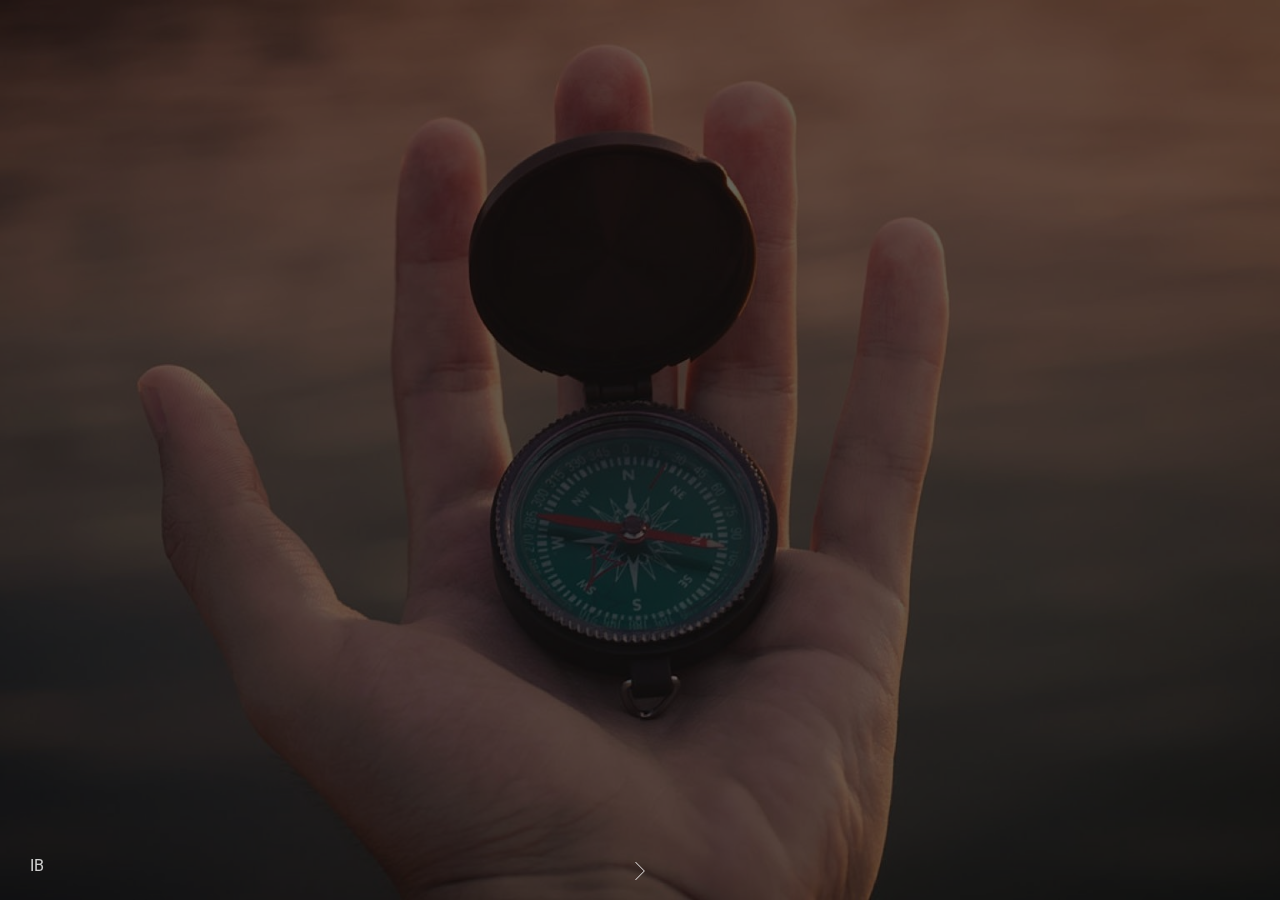
==== commit 49a87074: "Update index.html" ====
--- a/index.html
+++ b/index.html
@@ -658,7 +658,7 @@
 <nav class="panel bottom forceMobileView">
   <div class="sections desktop">
     <div class="left"><a href="#" class="opacity-8">IB <!--<svg style="height:21px;"><use xmlns:xlink="http://www.w3.org/1999/xlink" xlink:href="#apple"></use></svg>--> </a></div>
-    <div class="center"><span class="nextSlide"><svg><use xmlns:xlink="http://www.w3.org/1999/xlink" xlink:href="#arrow-down"></use></svg></span></div>
+    <div class="center"><span class="nextSlide"><svg><use xmlns:xlink="http://www.w3.org/1999/xlink" xlink:href="#arrow-right"></use></svg></span></div>
  <div class="right"><a class="opacity-8">&nbsp;</a></div>
    <!-- <div class="right"><span data-dropdown-id="2" class="button actionButton dropdownTrigger"><svg><use xmlns:xlink="http://www.w3.org/1999/xlink" xlink:href="#share"></use></svg></span></div>
  --> </div>
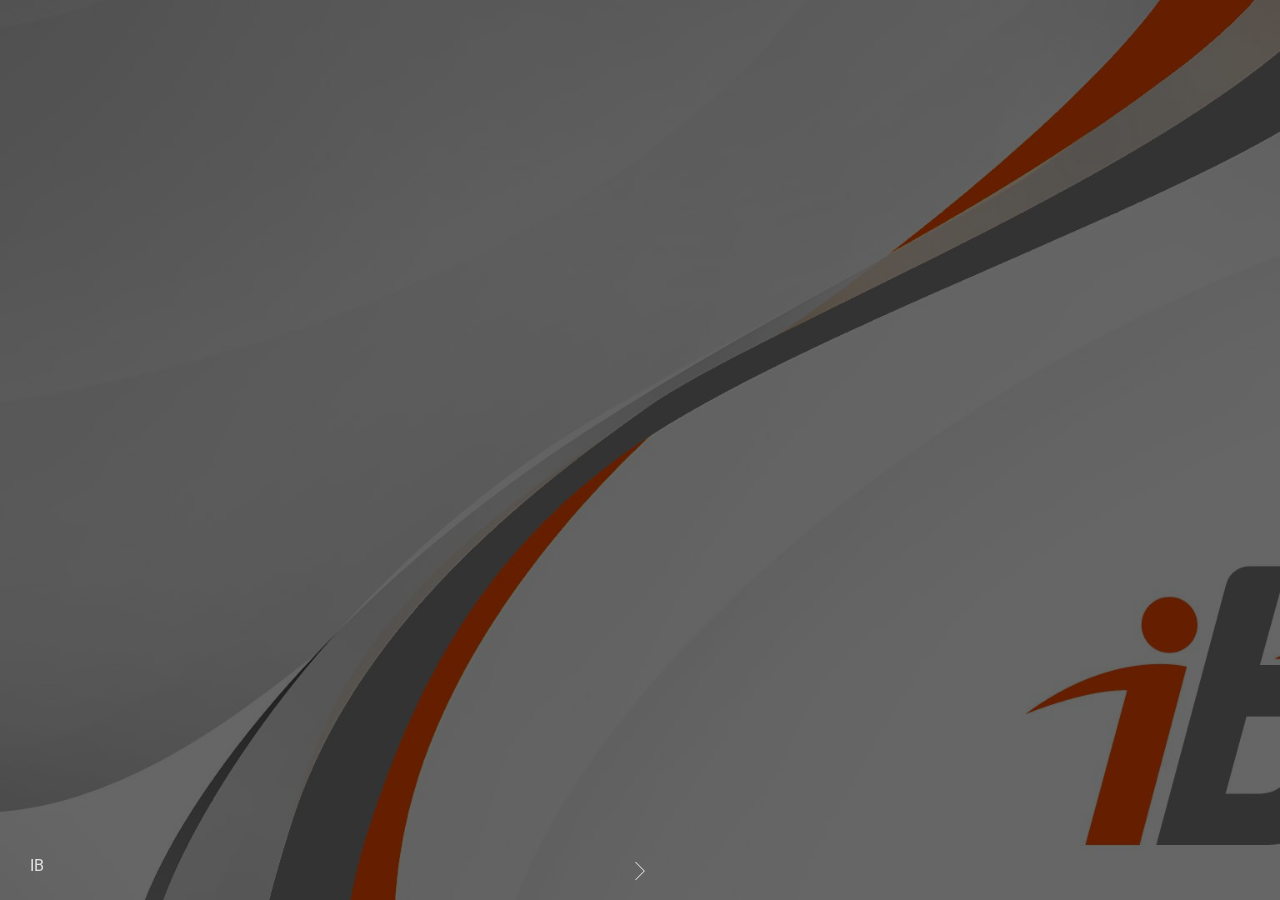
==== commit 15a35845: "Update index.html" ====
--- a/index.html
+++ b/index.html
@@ -202,18 +202,18 @@
         <div class="fix-12-12 toCenter">
           <div class="fix-7-12">
             <p class="margin-bottom-2 ae-1"><span class="opacity-6">IB</p>
-            <h1 class="ae-2 huge fromAbove margin-bottom-2">Bienvenu sur le test distanciel</h1>
+            <h1 class="ae-2 huge fromAbove margin-bottom-2">Bienvenue sur le test distanciel</h1>
             <!--<a href="#" class="button green gradient ae-3">Purchase</a>-->
-			 <p class="margin-bottom-2 ae-1"><span class="opacity-6">Le test se passe en 4 étapes <br>Pour passer les étapes il vous suffit de cliquer sur la flèche qui est en bas de page<br>N'oubliez pas d'envoyer votre test</p>
+			 <p class="margin-bottom-2 ae-1"><span class="opacity-6">Le test se passe en 4 étapes <br>Pour passer les étapes, cliquez sur la flèche en bas de page<br>une fois le test effectué n'oubliez pas de cliquer sur "envoyeré sur la derniere page.</p>
           </div>
           <ul class="grid fixedSpaces left margin-top-10">
             <li class="col-3-12 col-tablet-1-2 col-phablet-1-1 ae-4 fromLeft">
              <h3>Présentation</h3>
-             <p class="tiny opacity-6">Attention a bien vérifier vos informations.</p>
+             <p class="tiny opacity-6">Attention à bien vérifier vos informations.</p>
             </li>
             <li class="col-3-12 col-tablet-1-2 col-phablet-1-1 ae-5 fromLeft">
              <h3>Débit</h3>
-             <p class="tiny opacity-6">Assurez vous d'etre en fillaire pour un meilleur débit.</p>
+             <p class="tiny opacity-6">Assurez-vous d'etre en filaire pour un meilleur débit.</p>
             </li>
             <li class="col-3-12 col-tablet-1-2 col-phablet-1-1 ae-6 fromLeft">
              <h3>Matériel</h3>
@@ -221,7 +221,7 @@
             </li>
             <li class="col-3-12 col-tablet-1-2 col-phablet-1-1 ae-7 fromLeft">
              <h3>Questions</h3>
-             <p class="tiny opacity-6">Nous répondrons a toutes vos questions.</p>
+             <p class="tiny opacity-6">Nous répondrons à vos questions.</p>
             </li>
           </ul>
         </div>
@@ -229,7 +229,7 @@
       </div>
     </div>
   </div>
-  <div class="background" style="background-image:url(assets/img/background/img-91.jpg)"></div>
+  <div class="background" style="background-image:url(assets/img/background/img-27.jpg)"></div>
 </section>
 
 <div class="thankyou_message" style="display:none;">
@@ -446,7 +446,7 @@
           <ul class="grid">
             <li class="col-6-12 left">
               <h1 class="ae-2 fromLeft">Débit</h1>
-              <p class="ae-3 fromLeft"><span class="opacity-8">Merci de remplir les champs ci dessous avec les valeurs obtenu.</span></p>
+              <p class="ae-3 fromLeft"><span class="opacity-8">Merci de remplir les champs ci-dessous avec les valeurs obtenues ci-contre.</span></p>
               <ul class="tabs controller uppercase bold ae-4 fromCenter" data-slider-id="60-1">
 			  
 			  <table> <!-- IC-->
@@ -497,7 +497,7 @@
       </div>
     </div>
   </div>
-  <div class="background" style="background-image:url(assets/img/background/img-60.jpg)"></div>
+  <div class="background" style="background-image:url(assets/img/background/img-27.jpg)"></div>
 </section>
 
 <!-- Slide 2 TEST CAMERA MATERIEL(#60) -->
@@ -531,7 +531,7 @@
                                                   
                                              <TD>
                                              <fieldset width=45%>
-                                            <label for="Video">Avez-vous une Webcam </label>
+                                            <label for="Video">Avez-vous un retour vidéo </label>
                                             <input  style="width: 300px" id="Video" name="Video" placeholder="Oui / Non" />
                                           </fieldset>
                                                   
@@ -592,8 +592,8 @@
         <div class="fix-12-12">
           <ul class="grid">
             <li>
-              <h1 class="ae-2 fromLeft">Questions & Information </h1>
-              <p class="ae-3 fromLeft"><span class="opacity-8">Avez vous des questions, ou des informations a nous faire parvenir ?</span></p>
+              <h1 class="ae-2 fromLeft">Questions & Remarques </h1>
+              <p class="ae-3 fromLeft"><span class="opacity-8">Si vous avez des questions ou des remarques, n'hésitez pas à nous les envoyer.</span></p>
               <ul class="tabs controller uppercase bold ae-4 fromCenter" data-slider-id="60-1">
 			  
 			 
@@ -628,8 +628,8 @@
         <div class="fix-12-12">
           <!--<ul class="grid"> -->
             <li>
-              <h1 class="ae-2 fromLeft">Envoi formulaire</h1>
-              <p class="ae-3 fromLeft"><span class="opacity-8">Merci d'avoir répondu au formulaire, il ne vous reste plus cas l'envoyé en enppuyant sur le bouton ci dessous</span></p>
+              <h1 class="ae-2 fromLeft">Envoi du formulaire</h1>
+              <p class="ae-3 fromLeft"><span class="opacity-8">Merci d'avoir répondu au formulaire, il ne vous reste plus qu'à l'envoyer en cliquant ci-dessous.</span></p>
             <!--  <ul class="tabs controller uppercase bold ae-4 fromCenter" data-slider-id="60-1"> -->
 			  	
 				
